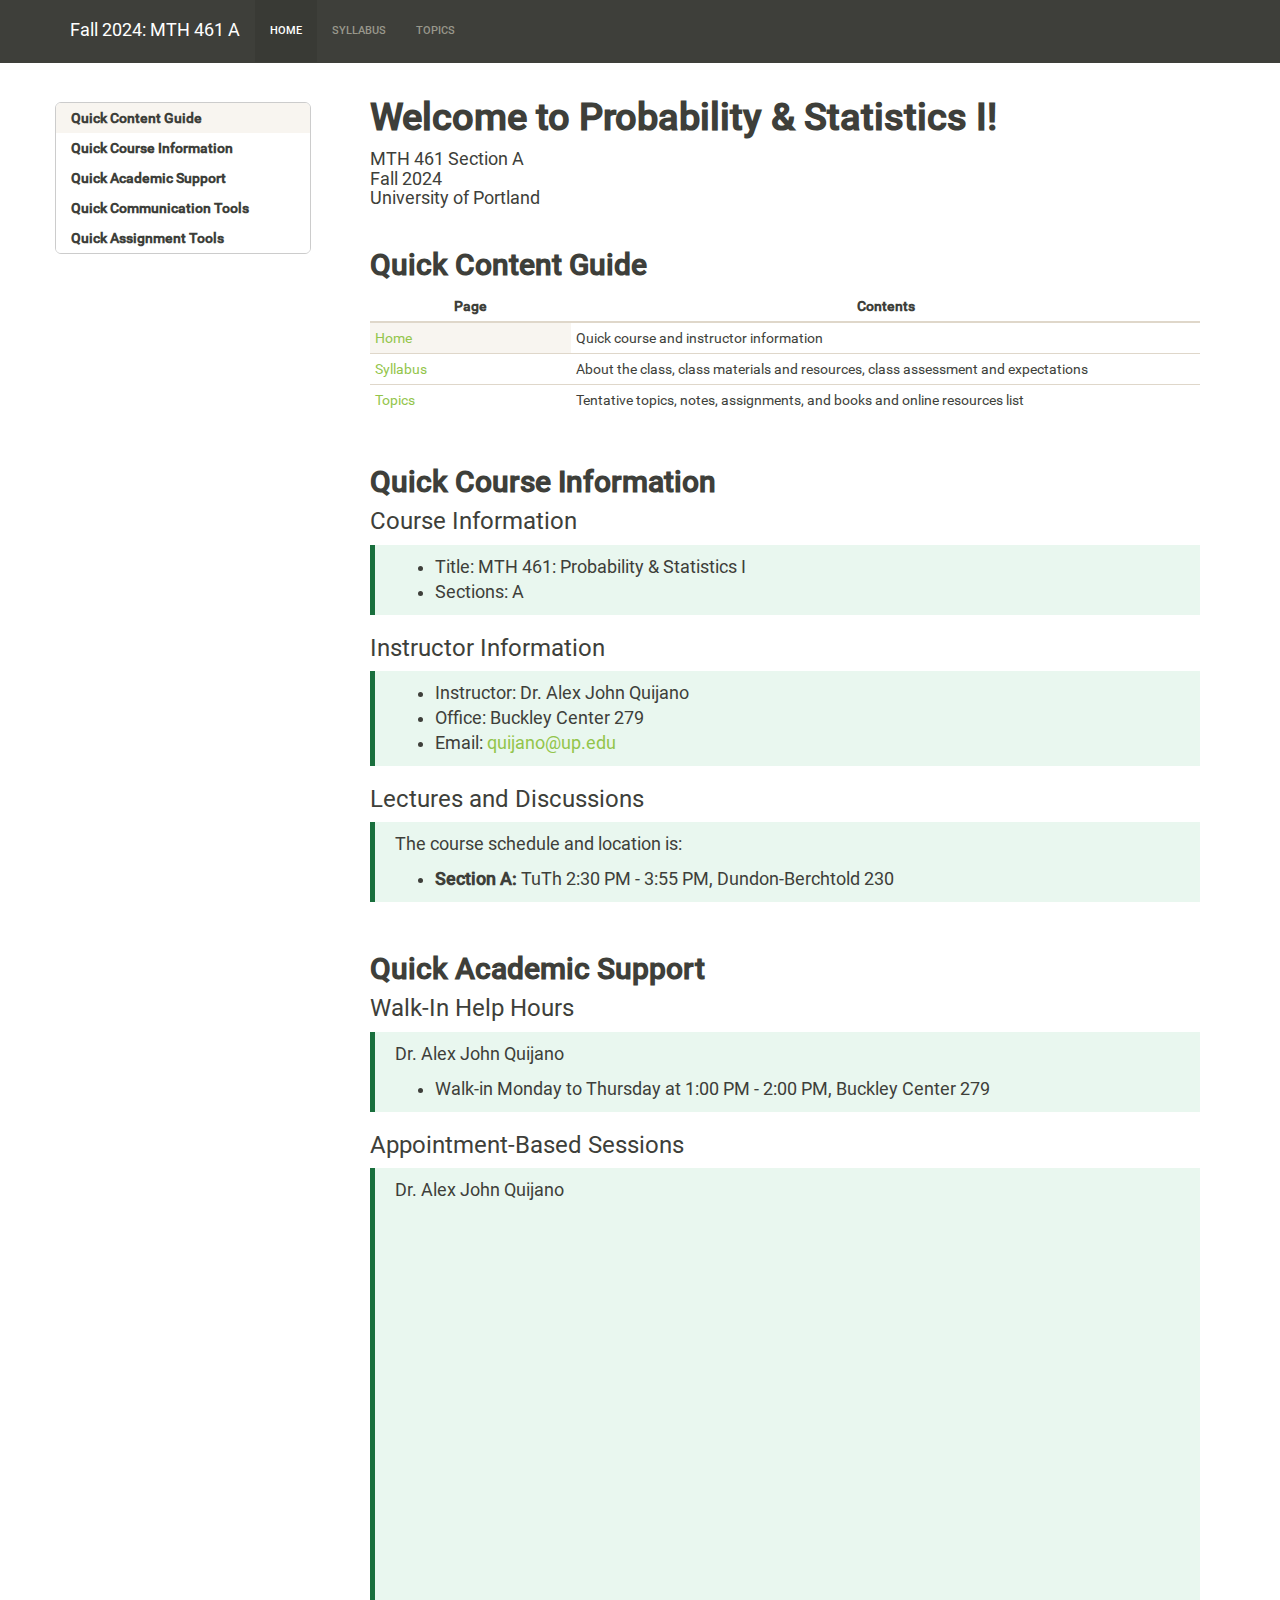
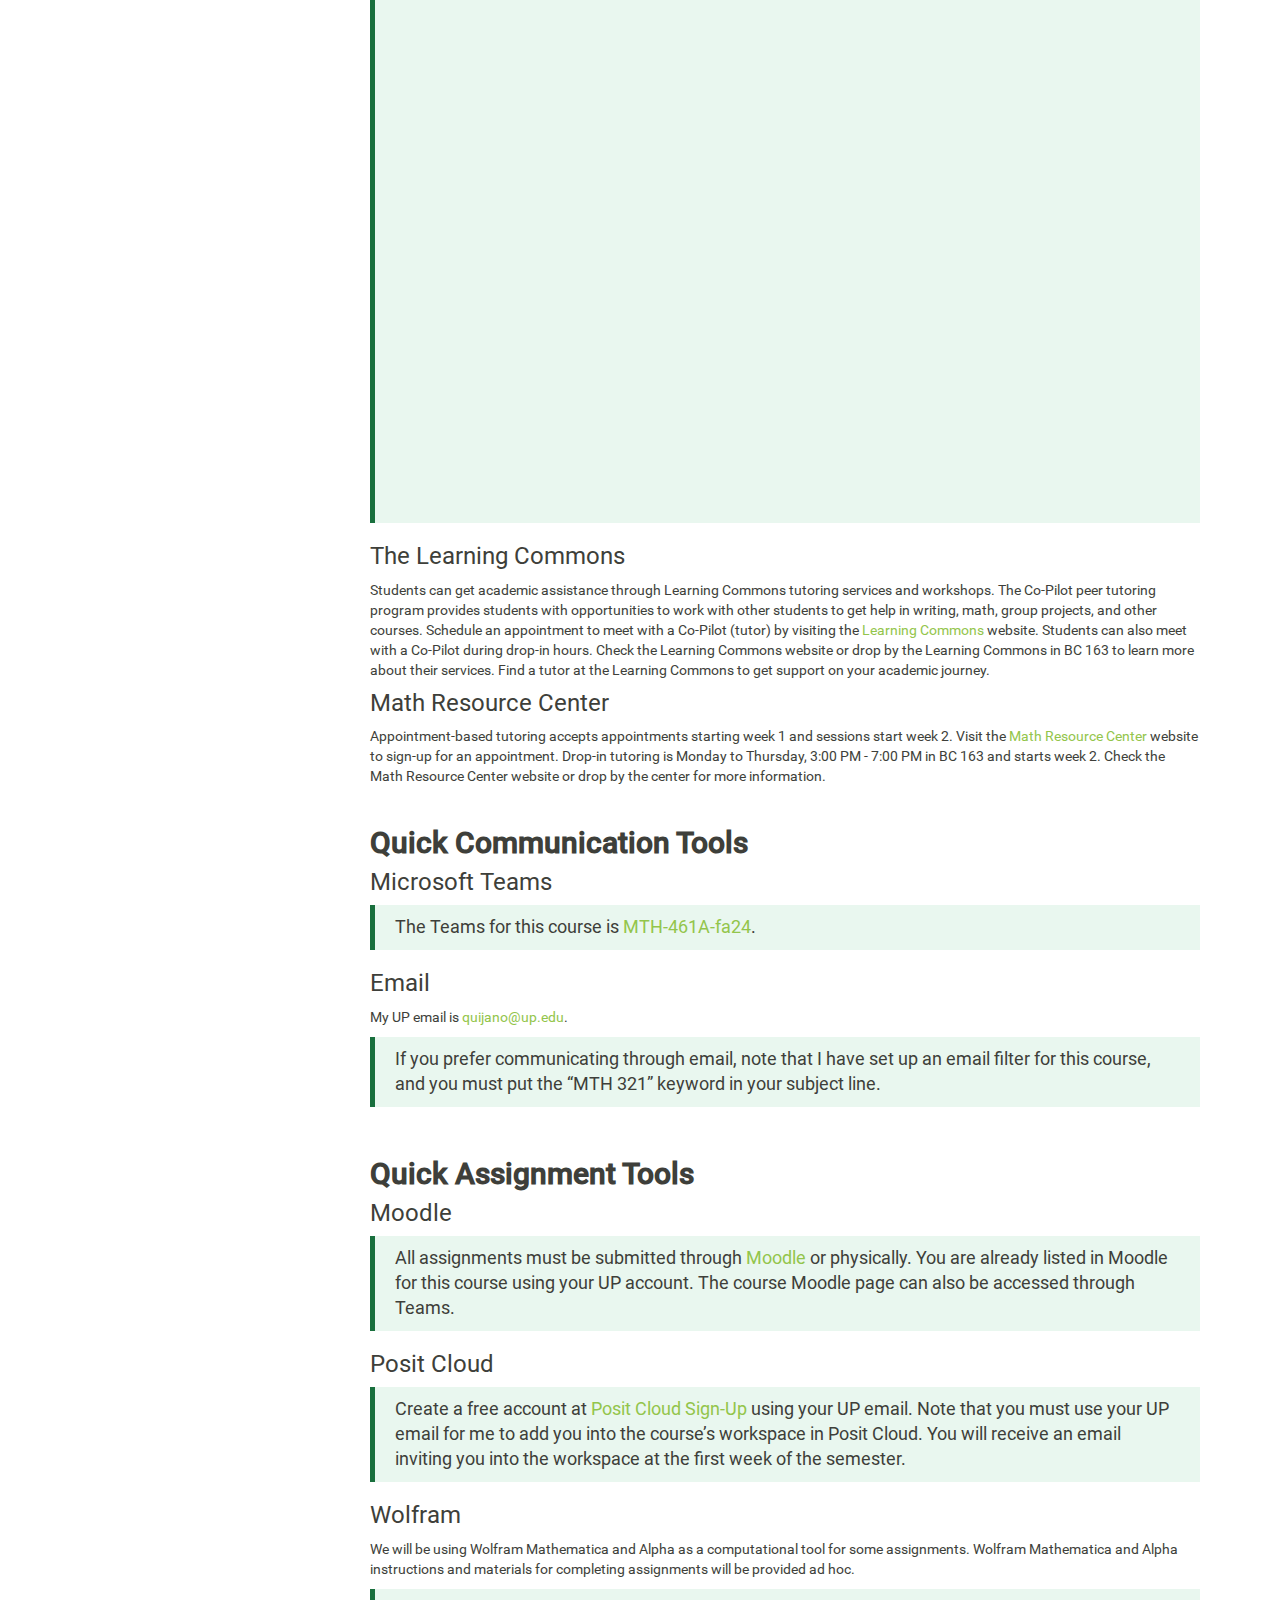
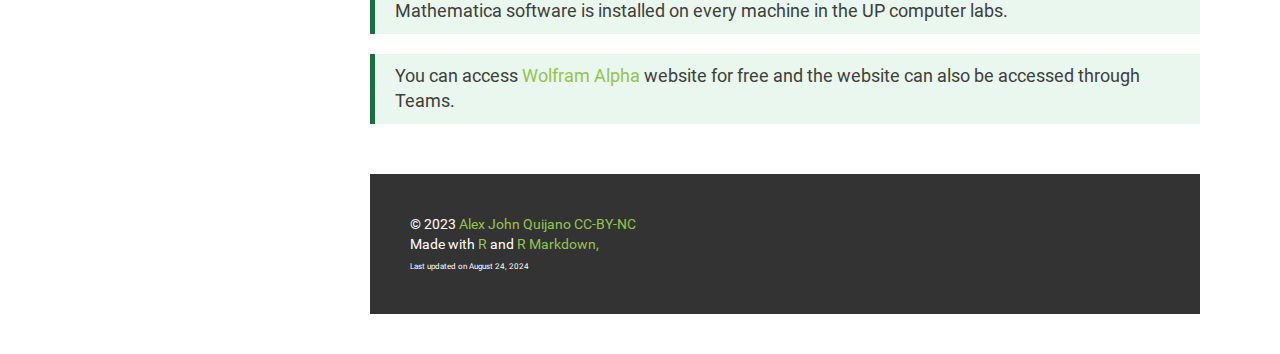
==== docs/index.html @ a712db45 "initial commit" ====
<!DOCTYPE html>

<html>

<head>

<meta charset="utf-8" />
<meta name="generator" content="pandoc" />
<meta http-equiv="X-UA-Compatible" content="IE=EDGE" />




<title>index.knit</title>

<script src="site_libs/header-attrs-2.28/header-attrs.js"></script>
<script src="site_libs/jquery-3.6.0/jquery-3.6.0.min.js"></script>
<meta name="viewport" content="width=device-width, initial-scale=1" />
<link href="site_libs/bootstrap-3.3.5/css/sandstone.min.css" rel="stylesheet" />
<script src="site_libs/bootstrap-3.3.5/js/bootstrap.min.js"></script>
<script src="site_libs/bootstrap-3.3.5/shim/html5shiv.min.js"></script>
<script src="site_libs/bootstrap-3.3.5/shim/respond.min.js"></script>
<style>h1 {font-size: 34px;}
       h1.title {font-size: 38px;}
       h2 {font-size: 30px;}
       h3 {font-size: 24px;}
       h4 {font-size: 18px;}
       h5 {font-size: 16px;}
       h6 {font-size: 12px;}
       code {color: inherit; background-color: rgba(0, 0, 0, 0.04);}
       pre:not([class]) { background-color: white }</style>
<script src="site_libs/jqueryui-1.13.2/jquery-ui.min.js"></script>
<link href="site_libs/tocify-1.9.1/jquery.tocify.css" rel="stylesheet" />
<script src="site_libs/tocify-1.9.1/jquery.tocify.js"></script>
<script src="site_libs/navigation-1.1/tabsets.js"></script>
<link href="site_libs/highlightjs-9.12.0/default.css" rel="stylesheet" />
<script src="site_libs/highlightjs-9.12.0/highlight.js"></script>

<style type="text/css">
  code{white-space: pre-wrap;}
  span.smallcaps{font-variant: small-caps;}
  span.underline{text-decoration: underline;}
  div.column{display: inline-block; vertical-align: top; width: 50%;}
  div.hanging-indent{margin-left: 1.5em; text-indent: -1.5em;}
  ul.task-list{list-style: none;}
    </style>

<style type="text/css">code{white-space: pre;}</style>
<script type="text/javascript">
if (window.hljs) {
  hljs.configure({languages: []});
  hljs.initHighlightingOnLoad();
  if (document.readyState && document.readyState === "complete") {
    window.setTimeout(function() { hljs.initHighlighting(); }, 0);
  }
}
</script>






<link rel="stylesheet" href="css/custom.css" type="text/css" />



<style type = "text/css">
.main-container {
  max-width: 940px;
  margin-left: auto;
  margin-right: auto;
}
img {
  max-width:100%;
}
.tabbed-pane {
  padding-top: 12px;
}
.html-widget {
  margin-bottom: 20px;
}
button.code-folding-btn:focus {
  outline: none;
}
summary {
  display: list-item;
}
details > summary > p:only-child {
  display: inline;
}
pre code {
  padding: 0;
}
</style>


<style type="text/css">
.dropdown-submenu {
  position: relative;
}
.dropdown-submenu>.dropdown-menu {
  top: 0;
  left: 100%;
  margin-top: -6px;
  margin-left: -1px;
  border-radius: 0 6px 6px 6px;
}
.dropdown-submenu:hover>.dropdown-menu {
  display: block;
}
.dropdown-submenu>a:after {
  display: block;
  content: " ";
  float: right;
  width: 0;
  height: 0;
  border-color: transparent;
  border-style: solid;
  border-width: 5px 0 5px 5px;
  border-left-color: #cccccc;
  margin-top: 5px;
  margin-right: -10px;
}
.dropdown-submenu:hover>a:after {
  border-left-color: #adb5bd;
}
.dropdown-submenu.pull-left {
  float: none;
}
.dropdown-submenu.pull-left>.dropdown-menu {
  left: -100%;
  margin-left: 10px;
  border-radius: 6px 0 6px 6px;
}
</style>

<script type="text/javascript">
// manage active state of menu based on current page
$(document).ready(function () {
  // active menu anchor
  href = window.location.pathname
  href = href.substr(href.lastIndexOf('/') + 1)
  if (href === "")
    href = "index.html";
  var menuAnchor = $('a[href="' + href + '"]');

  // mark the anchor link active (and if it's in a dropdown, also mark that active)
  var dropdown = menuAnchor.closest('li.dropdown');
  if (window.bootstrap) { // Bootstrap 4+
    menuAnchor.addClass('active');
    dropdown.find('> .dropdown-toggle').addClass('active');
  } else { // Bootstrap 3
    menuAnchor.parent().addClass('active');
    dropdown.addClass('active');
  }

  // Navbar adjustments
  var navHeight = $(".navbar").first().height() + 15;
  var style = document.createElement('style');
  var pt = "padding-top: " + navHeight + "px; ";
  var mt = "margin-top: -" + navHeight + "px; ";
  var css = "";
  // offset scroll position for anchor links (for fixed navbar)
  for (var i = 1; i <= 6; i++) {
    css += ".section h" + i + "{ " + pt + mt + "}\n";
  }
  style.innerHTML = "body {" + pt + "padding-bottom: 40px; }\n" + css;
  document.head.appendChild(style);
});
</script>

<!-- tabsets -->

<style type="text/css">
.tabset-dropdown > .nav-tabs {
  display: inline-table;
  max-height: 500px;
  min-height: 44px;
  overflow-y: auto;
  border: 1px solid #ddd;
  border-radius: 4px;
}

.tabset-dropdown > .nav-tabs > li.active:before, .tabset-dropdown > .nav-tabs.nav-tabs-open:before {
  content: "\e259";
  font-family: 'Glyphicons Halflings';
  display: inline-block;
  padding: 10px;
  border-right: 1px solid #ddd;
}

.tabset-dropdown > .nav-tabs.nav-tabs-open > li.active:before {
  content: "\e258";
  font-family: 'Glyphicons Halflings';
  border: none;
}

.tabset-dropdown > .nav-tabs > li.active {
  display: block;
}

.tabset-dropdown > .nav-tabs > li > a,
.tabset-dropdown > .nav-tabs > li > a:focus,
.tabset-dropdown > .nav-tabs > li > a:hover {
  border: none;
  display: inline-block;
  border-radius: 4px;
  background-color: transparent;
}

.tabset-dropdown > .nav-tabs.nav-tabs-open > li {
  display: block;
  float: none;
}

.tabset-dropdown > .nav-tabs > li {
  display: none;
}
</style>

<!-- code folding -->



<style type="text/css">

#TOC {
  margin: 25px 0px 20px 0px;
}
@media (max-width: 768px) {
#TOC {
  position: relative;
  width: 100%;
}
}

@media print {
.toc-content {
  /* see https://github.com/w3c/csswg-drafts/issues/4434 */
  float: right;
}
}

.toc-content {
  padding-left: 30px;
  padding-right: 40px;
}

div.main-container {
  max-width: 1200px;
}

div.tocify {
  width: 20%;
  max-width: 260px;
  max-height: 85%;
}

@media (min-width: 768px) and (max-width: 991px) {
  div.tocify {
    width: 25%;
  }
}

@media (max-width: 767px) {
  div.tocify {
    width: 100%;
    max-width: none;
  }
}

.tocify ul, .tocify li {
  line-height: 20px;
}

.tocify-subheader .tocify-item {
  font-size: 0.90em;
}

.tocify .list-group-item {
  border-radius: 0px;
}


</style>



</head>

<body>


<div class="container-fluid main-container">


<!-- setup 3col/9col grid for toc_float and main content  -->
<div class="row">
<div class="col-xs-12 col-sm-4 col-md-3">
<div id="TOC" class="tocify">
</div>
</div>

<div class="toc-content col-xs-12 col-sm-8 col-md-9">




<div class="navbar navbar-default  navbar-fixed-top" role="navigation">
  <div class="container">
    <div class="navbar-header">
      <button type="button" class="navbar-toggle collapsed" data-toggle="collapse" data-bs-toggle="collapse" data-target="#navbar" data-bs-target="#navbar">
        <span class="icon-bar"></span>
        <span class="icon-bar"></span>
        <span class="icon-bar"></span>
      </button>
      <a class="navbar-brand" href="index.html">Fall 2024: MTH 461 A</a>
    </div>
    <div id="navbar" class="navbar-collapse collapse">
      <ul class="nav navbar-nav">
        <li>
  <a href="index.html">Home</a>
</li>
<li>
  <a href="syllabus.html">Syllabus</a>
</li>
<li>
  <a href="topics.html">Topics</a>
</li>
      </ul>
      <ul class="nav navbar-nav navbar-right">
        
      </ul>
    </div><!--/.nav-collapse -->
  </div><!--/.container -->
</div><!--/.navbar -->

<div id="header">



<h1 class="title toc-ignore"><div class="line-block"><strong>Welcome to
Probability &amp; Statistics I!</strong></div></h1>
<h4 class="author"><div class="line-block">MTH 461 Section A<br />
Fall 2024<br />
University of Portland</div></h4>

</div>


<p><br></p>
<div id="quick-content-guide" class="section level2">
<h2><strong>Quick Content Guide</strong></h2>
<table>
<colgroup>
<col width="24%" />
<col width="75%" />
</colgroup>
<thead>
<tr class="header">
<th>Page</th>
<th>Contents</th>
</tr>
</thead>
<tbody>
<tr class="odd">
<td><a href="index.html">Home</a></td>
<td>Quick course and instructor information</td>
</tr>
<tr class="even">
<td><a href="syllabus.html">Syllabus</a></td>
<td>About the class, class materials and resources, class assessment and
expectations</td>
</tr>
<tr class="odd">
<td><a href="topics.html">Topics</a></td>
<td>Tentative topics, notes, assignments, and books and online resources
list</td>
</tr>
</tbody>
</table>
<p><br></p>
</div>
<div id="quick-course-information" class="section level2">
<h2><strong>Quick Course Information</strong></h2>
<div id="course-information" class="section level3">
<h3>Course Information</h3>
<blockquote>
<ul>
<li>Title: MTH 461: Probability &amp; Statistics I</li>
<li>Sections: A</li>
</ul>
</blockquote>
</div>
<div id="instructor-information" class="section level3">
<h3>Instructor Information</h3>
<blockquote>
<ul>
<li>Instructor: Dr. Alex John Quijano</li>
<li>Office: Buckley Center 279</li>
<li>Email: <a href="mailto:quijano@up.edu"
class="email">quijano@up.edu</a></li>
</ul>
</blockquote>
</div>
<div id="lectures-and-discussions" class="section level3">
<h3>Lectures and Discussions</h3>
<blockquote>
<p>The course schedule and location is:</p>
<ul>
<li><strong>Section A:</strong> TuTh 2:30 PM - 3:55 PM, Dundon-Berchtold
230</li>
</ul>
</blockquote>
<p><br></p>
</div>
</div>
<div id="quick-academic-support" class="section level2">
<h2><strong>Quick Academic Support</strong></h2>
<div id="walk-in-help-hours" class="section level3">
<h3>Walk-In Help Hours</h3>
<blockquote>
<p>Dr. Alex John Quijano</p>
<ul>
<li>Walk-in Monday to Thursday at 1:00 PM - 2:00 PM, Buckley Center
279</li>
</ul>
</blockquote>
</div>
<div id="appointment-based-sessions" class="section level3">
<h3>Appointment-Based Sessions</h3>
<blockquote>
<p>Dr. Alex John Quijano</p>
<!-- Calendly inline widget begin -->
<div class="calendly-inline-widget"
data-url="https://calendly.com/alexjohnquijano?hide_landing_page_details=1&amp;hide_gdpr_banner=1"
style="min-width:auto;height:900px;">

</div>
<script type="text/javascript" src="https://assets.calendly.com/assets/external/widget.js" async></script>
<!-- Calendly inline widget end -->
</blockquote>
</div>
<div id="the-learning-commons" class="section level3">
<h3>The Learning Commons</h3>
<p>Students can get academic assistance through Learning Commons
tutoring services and workshops. The Co-Pilot peer tutoring program
provides students with opportunities to work with other students to get
help in writing, math, group projects, and other courses. Schedule an
appointment to meet with a Co-Pilot (tutor) by visiting the <a
href="www.up.edu/learningcommons" target="_blank">Learning Commons</a>
website. Students can also meet with a Co-Pilot during drop-in hours.
Check the Learning Commons website or drop by the Learning Commons in BC
163 to learn more about their services. Find a tutor at the Learning
Commons to get support on your academic journey.</p>
</div>
<div id="math-resource-center" class="section level3">
<h3>Math Resource Center</h3>
<p>Appointment-based tutoring accepts appointments starting week 1 and
sessions start week 2. Visit the <a
href="https://www.up.edu/learningcommons/math-resource-center/index.html"
target="_blank">Math Resource Center</a> website to sign-up for an
appointment. Drop-in tutoring is Monday to Thursday, 3:00 PM - 7:00 PM
in BC 163 and starts week 2. Check the Math Resource Center website or
drop by the center for more information.</p>
<p><br></p>
</div>
</div>
<div id="quick-communication-tools" class="section level2">
<h2><strong>Quick Communication Tools</strong></h2>
<div id="microsoft-teams" class="section level3">
<h3>Microsoft Teams</h3>
<blockquote>
<p>The Teams for this course is <a
href="https://teams.microsoft.com/l/team/19%3A_WC2dXNKSzgYcS40VzcrkoVn731q04C3jASb_3Fv9WY1%40thread.tacv2/conversations?groupId=61b78a42-5862-4b30-b469-e14a23d7dd57&amp;tenantId=ea8f3949-231c-40b6-a33f-56873af96f87"
target="_blank">MTH-461A-fa24</a>.</p>
</blockquote>
</div>
<div id="email" class="section level3">
<h3>Email</h3>
<p>My UP email is <a href="mailto:quijano@up.edu"
class="email">quijano@up.edu</a>.</p>
<blockquote>
<p>If you prefer communicating through email, note that I have set up an
email filter for this course, and you must put the “MTH 321” keyword in
your subject line.</p>
</blockquote>
<p><br></p>
</div>
</div>
<div id="quick-assignment-tools" class="section level2">
<h2><strong>Quick Assignment Tools</strong></h2>
<div id="moodle" class="section level3">
<h3>Moodle</h3>
<blockquote>
<p>All assignments must be submitted through <a
href="https://learning.up.edu" target="_blank">Moodle</a> or physically.
You are already listed in Moodle for this course using your UP account.
The course Moodle page can also be accessed through Teams.</p>
</blockquote>
</div>
<div id="posit-cloud" class="section level3">
<h3>Posit Cloud</h3>
<blockquote>
<p>Create a free account at <a
href="https://login.posit.cloud/register?redirect=%2F"
target="_blank">Posit Cloud Sign-Up</a> using your UP email. Note that
you must use your UP email for me to add you into the course’s workspace
in Posit Cloud. You will receive an email inviting you into the
workspace at the first week of the semester.</p>
</blockquote>
</div>
<div id="wolfram" class="section level3">
<h3>Wolfram</h3>
<p>We will be using Wolfram Mathematica and Alpha as a computational
tool for some assignments. Wolfram Mathematica and Alpha instructions
and materials for completing assignments will be provided ad hoc.</p>
<blockquote>
<p>Mathematica software is installed on every machine in the UP computer
labs.</p>
</blockquote>
<blockquote>
<p>You can access <a href="https://www.wolframalpha.com/"
target="_blank">Wolfram Alpha</a> website for free and the website can
also be accessed through Teams.</p>
</blockquote>
<p><br></p>
</div>
</div>

<footer>© 2023 <a href="https://www.alexjohnquijano.com">Alex John Quijano</a> <a href="https://creativecommons.org/licenses/by-sa/4.0/">CC-BY-NC</a>
<br/> Made with <a href="https://cran.r-project.org/">R</a> and <a href="https://rmarkdown.rstudio.com/">R Markdown,</a> 
<br/><span style="font-size:0.8rem;">Last updated on August 24, 2024</span>

</footer><div class="tocify-extend-page" data-unique="tocify-extend-page" style="height: 0;"></div><!-- Add function to open links to external links in new tab, from: --><!-- https://yihui.name/en/2018/09/target-blank/ -->

<script src="js/external-link.js"></script>


</div>
</div>

</div>

<script>

// add bootstrap table styles to pandoc tables
function bootstrapStylePandocTables() {
  $('tr.odd').parent('tbody').parent('table').addClass('table table-condensed');
}
$(document).ready(function () {
  bootstrapStylePandocTables();
});


</script>

<!-- tabsets -->

<script>
$(document).ready(function () {
  window.buildTabsets("TOC");
});

$(document).ready(function () {
  $('.tabset-dropdown > .nav-tabs > li').click(function () {
    $(this).parent().toggleClass('nav-tabs-open');
  });
});
</script>

<!-- code folding -->

<script>
$(document).ready(function ()  {

    // temporarily add toc-ignore selector to headers for the consistency with Pandoc
    $('.unlisted.unnumbered').addClass('toc-ignore')

    // move toc-ignore selectors from section div to header
    $('div.section.toc-ignore')
        .removeClass('toc-ignore')
        .children('h1,h2,h3,h4,h5').addClass('toc-ignore');

    // establish options
    var options = {
      selectors: "h1,h2,h3",
      theme: "bootstrap3",
      context: '.toc-content',
      hashGenerator: function (text) {
        return text.replace(/[.\\/?&!#<>]/g, '').replace(/\s/g, '_');
      },
      ignoreSelector: ".toc-ignore",
      scrollTo: 0
    };
    options.showAndHide = true;
    options.smoothScroll = true;

    // tocify
    var toc = $("#TOC").tocify(options).data("toc-tocify");
});
</script>

<!-- dynamically load mathjax for compatibility with self-contained -->
<script>
  (function () {
    var script = document.createElement("script");
    script.type = "text/javascript";
    script.src  = "https://mathjax.rstudio.com/latest/MathJax.js?config=TeX-AMS-MML_HTMLorMML";
    document.getElementsByTagName("head")[0].appendChild(script);
  })();
</script>

</body>
</html>
---- docs/site_libs/bootstrap-3.3.5/css/sandstone.min.css ----
@font-face {
  font-family: 'Roboto';
  font-style: normal;
  font-weight: 400;
  src: url(fonts/Roboto.ttf) format('truetype');
}
@font-face {
  font-family: 'Roboto';
  font-style: normal;
  font-weight: 500;
  src: url(fonts/RobotoMedium.ttf) format('truetype');
}

/*!
 * bootswatch v3.3.6
 * Homepage: http://bootswatch.com
 * Copyright 2012-2015 Thomas Park
 * Licensed under MIT
 * Based on Bootstrap
*//*!
 * Bootstrap v3.3.6 (http://getbootstrap.com)
 * Copyright 2011-2015 Twitter, Inc.
 * Licensed under MIT (https://github.com/twbs/bootstrap/blob/master/LICENSE)
 *//*! normalize.css v3.0.3 | MIT License | github.com/necolas/normalize.css */html{font-family:sans-serif;-ms-text-size-adjust:100%;-webkit-text-size-adjust:100%}body{margin:0}article,aside,details,figcaption,figure,footer,header,hgroup,main,menu,nav,section,summary{display:block}audio,canvas,progress,video{display:inline-block;vertical-align:baseline}audio:not([controls]){display:none;height:0}[hidden],template{display:none}a{background-color:transparent}a:active,a:hover{outline:0}abbr[title]{border-bottom:1px dotted}b,strong{font-weight:bold}dfn{font-style:italic}h1{font-size:2em;margin:0.67em 0}mark{background:#ff0;color:#000}small{font-size:80%}sub,sup{font-size:75%;line-height:0;position:relative;vertical-align:baseline}sup{top:-0.5em}sub{bottom:-0.25em}img{border:0}svg:not(:root){overflow:hidden}figure{margin:1em 40px}hr{-webkit-box-sizing:content-box;-moz-box-sizing:content-box;box-sizing:content-box;height:0}pre{overflow:auto}code,kbd,pre,samp{font-family:monospace, monospace;font-size:1em}button,input,optgroup,select,textarea{color:inherit;font:inherit;margin:0}button{overflow:visible}button,select{text-transform:none}button,html input[type="button"],input[type="reset"],input[type="submit"]{-webkit-appearance:button;cursor:pointer}button[disabled],html input[disabled]{cursor:default}button::-moz-focus-inner,input::-moz-focus-inner{border:0;padding:0}input{line-height:normal}input[type="checkbox"],input[type="radio"]{-webkit-box-sizing:border-box;-moz-box-sizing:border-box;box-sizing:border-box;padding:0}input[type="number"]::-webkit-inner-spin-button,input[type="number"]::-webkit-outer-spin-button{height:auto}input[type="search"]{-webkit-appearance:textfield;-webkit-box-sizing:content-box;-moz-box-sizing:content-box;box-sizing:content-box}input[type="search"]::-webkit-search-cancel-button,input[type="search"]::-webkit-search-decoration{-webkit-appearance:none}fieldset{border:1px solid #c0c0c0;margin:0 2px;padding:0.35em 0.625em 0.75em}legend{border:0;padding:0}textarea{overflow:auto}optgroup{font-weight:bold}table{border-collapse:collapse;border-spacing:0}td,th{padding:0}/*! Source: https://github.com/h5bp/html5-boilerplate/blob/master/src/css/main.css */@media print{*,*:before,*:after{background:transparent !important;color:#000 !important;-webkit-box-shadow:none !important;box-shadow:none !important;text-shadow:none !important}a,a:visited{text-decoration:underline}a[href]:after{content:" (" attr(href) ")"}abbr[title]:after{content:" (" attr(title) ")"}a[href^="#"]:after,a[href^="javascript:"]:after{content:""}pre,blockquote{border:1px solid #999;page-break-inside:avoid}thead{display:table-header-group}tr,img{page-break-inside:avoid}img{max-width:100% !important}p,h2,h3{orphans:3;widows:3}h2,h3{page-break-after:avoid}.navbar{display:none}.btn>.caret,.dropup>.btn>.caret{border-top-color:#000 !important}.label{border:1px solid #000}.table{border-collapse:collapse !important}.table td,.table th{background-color:#fff !important}.table-bordered th,.table-bordered td{border:1px solid #ddd !important}}@font-face{font-family:'Glyphicons Halflings';src:url('../fonts/glyphicons-halflings-regular.eot');src:url('../fonts/glyphicons-halflings-regular.eot?#iefix') format('embedded-opentype'),url('../fonts/glyphicons-halflings-regular.woff') format('woff'),url('../fonts/glyphicons-halflings-regular.ttf') format('truetype'),url('../fonts/glyphicons-halflings-regular.svg#glyphicons_halflingsregular') format('svg')}.glyphicon{position:relative;top:1px;display:inline-block;font-family:'Glyphicons Halflings';font-style:normal;font-weight:normal;line-height:1;-webkit-font-smoothing:antialiased;-moz-osx-font-smoothing:grayscale}.glyphicon-asterisk:before{content:"\002a"}.glyphicon-plus:before{content:"\002b"}.glyphicon-euro:before,.glyphicon-eur:before{content:"\20ac"}.glyphicon-minus:before{content:"\2212"}.glyphicon-cloud:before{content:"\2601"}.glyphicon-envelope:before{content:"\2709"}.glyphicon-pencil:before{content:"\270f"}.glyphicon-glass:before{content:"\e001"}.glyphicon-music:before{content:"\e002"}.glyphicon-search:before{content:"\e003"}.glyphicon-heart:before{content:"\e005"}.glyphicon-star:before{content:"\e006"}.glyphicon-star-empty:before{content:"\e007"}.glyphicon-user:before{content:"\e008"}.glyphicon-film:before{content:"\e009"}.glyphicon-th-large:before{content:"\e010"}.glyphicon-th:before{content:"\e011"}.glyphicon-th-list:before{content:"\e012"}.glyphicon-ok:before{content:"\e013"}.glyphicon-remove:before{content:"\e014"}.glyphicon-zoom-in:before{content:"\e015"}.glyphicon-zoom-out:before{content:"\e016"}.glyphicon-off:before{content:"\e017"}.glyphicon-signal:before{content:"\e018"}.glyphicon-cog:before{content:"\e019"}.glyphicon-trash:before{content:"\e020"}.glyphicon-home:before{content:"\e021"}.glyphicon-file:before{content:"\e022"}.glyphicon-time:before{content:"\e023"}.glyphicon-road:before{content:"\e024"}.glyphicon-download-alt:before{content:"\e025"}.glyphicon-download:before{content:"\e026"}.glyphicon-upload:before{content:"\e027"}.glyphicon-inbox:before{content:"\e028"}.glyphicon-play-circle:before{content:"\e029"}.glyphicon-repeat:before{content:"\e030"}.glyphicon-refresh:before{content:"\e031"}.glyphicon-list-alt:before{content:"\e032"}.glyphicon-lock:before{content:"\e033"}.glyphicon-flag:before{content:"\e034"}.glyphicon-headphones:before{content:"\e035"}.glyphicon-volume-off:before{content:"\e036"}.glyphicon-volume-down:before{content:"\e037"}.glyphicon-volume-up:before{content:"\e038"}.glyphicon-qrcode:before{content:"\e039"}.glyphicon-barcode:before{content:"\e040"}.glyphicon-tag:before{content:"\e041"}.glyphicon-tags:before{content:"\e042"}.glyphicon-book:before{content:"\e043"}.glyphicon-bookmark:before{content:"\e044"}.glyphicon-print:before{content:"\e045"}.glyphicon-camera:before{content:"\e046"}.glyphicon-font:before{content:"\e047"}.glyphicon-bold:before{content:"\e048"}.glyphicon-italic:before{content:"\e049"}.glyphicon-text-height:before{content:"\e050"}.glyphicon-text-width:before{content:"\e051"}.glyphicon-align-left:before{content:"\e052"}.glyphicon-align-center:before{content:"\e053"}.glyphicon-align-right:before{content:"\e054"}.glyphicon-align-justify:before{content:"\e055"}.glyphicon-list:before{content:"\e056"}.glyphicon-indent-left:before{content:"\e057"}.glyphicon-indent-right:before{content:"\e058"}.glyphicon-facetime-video:before{content:"\e059"}.glyphicon-picture:before{content:"\e060"}.glyphicon-map-marker:before{content:"\e062"}.glyphicon-adjust:before{content:"\e063"}.glyphicon-tint:before{content:"\e064"}.glyphicon-edit:before{content:"\e065"}.glyphicon-share:before{content:"\e066"}.glyphicon-check:before{content:"\e067"}.glyphicon-move:before{content:"\e068"}.glyphicon-step-backward:before{content:"\e069"}.glyphicon-fast-backward:before{content:"\e070"}.glyphicon-backward:before{content:"\e071"}.glyphicon-play:before{content:"\e072"}.glyphicon-pause:before{content:"\e073"}.glyphicon-stop:before{content:"\e074"}.glyphicon-forward:before{content:"\e075"}.glyphicon-fast-forward:before{content:"\e076"}.glyphicon-step-forward:before{content:"\e077"}.glyphicon-eject:before{content:"\e078"}.glyphicon-chevron-left:before{content:"\e079"}.glyphicon-chevron-right:before{content:"\e080"}.glyphicon-plus-sign:before{content:"\e081"}.glyphicon-minus-sign:before{content:"\e082"}.glyphicon-remove-sign:before{content:"\e083"}.glyphicon-ok-sign:before{content:"\e084"}.glyphicon-question-sign:before{content:"\e085"}.glyphicon-info-sign:before{content:"\e086"}.glyphicon-screenshot:before{content:"\e087"}.glyphicon-remove-circle:before{content:"\e088"}.glyphicon-ok-circle:before{content:"\e089"}.glyphicon-ban-circle:before{content:"\e090"}.glyphicon-arrow-left:before{content:"\e091"}.glyphicon-arrow-right:before{content:"\e092"}.glyphicon-arrow-up:before{content:"\e093"}.glyphicon-arrow-down:before{content:"\e094"}.glyphicon-share-alt:before{content:"\e095"}.glyphicon-resize-full:before{content:"\e096"}.glyphicon-resize-small:before{content:"\e097"}.glyphicon-exclamation-sign:before{content:"\e101"}.glyphicon-gift:before{content:"\e102"}.glyphicon-leaf:before{content:"\e103"}.glyphicon-fire:before{content:"\e104"}.glyphicon-eye-open:before{content:"\e105"}.glyphicon-eye-close:before{content:"\e106"}.glyphicon-warning-sign:before{content:"\e107"}.glyphicon-plane:before{content:"\e108"}.glyphicon-calendar:before{content:"\e109"}.glyphicon-random:before{content:"\e110"}.glyphicon-comment:before{content:"\e111"}.glyphicon-magnet:before{content:"\e112"}.glyphicon-chevron-up:before{content:"\e113"}.glyphicon-chevron-down:before{content:"\e114"}.glyphicon-retweet:before{content:"\e115"}.glyphicon-shopping-cart:before{content:"\e116"}.glyphicon-folder-close:before{content:"\e117"}.glyphicon-folder-open:before{content:"\e118"}.glyphicon-resize-vertical:before{content:"\e119"}.glyphicon-resize-horizontal:before{content:"\e120"}.glyphicon-hdd:before{content:"\e121"}.glyphicon-bullhorn:before{content:"\e122"}.glyphicon-bell:before{content:"\e123"}.glyphicon-certificate:before{content:"\e124"}.glyphicon-thumbs-up:before{content:"\e125"}.glyphicon-thumbs-down:before{content:"\e126"}.glyphicon-hand-right:before{content:"\e127"}.glyphicon-hand-left:before{content:"\e128"}.glyphicon-hand-up:before{content:"\e129"}.glyphicon-hand-down:before{content:"\e130"}.glyphicon-circle-arrow-right:before{content:"\e131"}.glyphicon-circle-arrow-left:before{content:"\e132"}.glyphicon-circle-arrow-up:before{content:"\e133"}.glyphicon-circle-arrow-down:before{content:"\e134"}.glyphicon-globe:before{content:"\e135"}.glyphicon-wrench:before{content:"\e136"}.glyphicon-tasks:before{content:"\e137"}.glyphicon-filter:before{content:"\e138"}.glyphicon-briefcase:before{content:"\e139"}.glyphicon-fullscreen:before{content:"\e140"}.glyphicon-dashboard:before{content:"\e141"}.glyphicon-paperclip:before{content:"\e142"}.glyphicon-heart-empty:before{content:"\e143"}.glyphicon-link:before{content:"\e144"}.glyphicon-phone:before{content:"\e145"}.glyphicon-pushpin:before{content:"\e146"}.glyphicon-usd:before{content:"\e148"}.glyphicon-gbp:before{content:"\e149"}.glyphicon-sort:before{content:"\e150"}.glyphicon-sort-by-alphabet:before{content:"\e151"}.glyphicon-sort-by-alphabet-alt:before{content:"\e152"}.glyphicon-sort-by-order:before{content:"\e153"}.glyphicon-sort-by-order-alt:before{content:"\e154"}.glyphicon-sort-by-attributes:before{content:"\e155"}.glyphicon-sort-by-attributes-alt:before{content:"\e156"}.glyphicon-unchecked:before{content:"\e157"}.glyphicon-expand:before{content:"\e158"}.glyphicon-collapse-down:before{content:"\e159"}.glyphicon-collapse-up:before{content:"\e160"}.glyphicon-log-in:before{content:"\e161"}.glyphicon-flash:before{content:"\e162"}.glyphicon-log-out:before{content:"\e163"}.glyphicon-new-window:before{content:"\e164"}.glyphicon-record:before{content:"\e165"}.glyphicon-save:before{content:"\e166"}.glyphicon-open:before{content:"\e167"}.glyphicon-saved:before{content:"\e168"}.glyphicon-import:before{content:"\e169"}.glyphicon-export:before{content:"\e170"}.glyphicon-send:before{content:"\e171"}.glyphicon-floppy-disk:before{content:"\e172"}.glyphicon-floppy-saved:before{content:"\e173"}.glyphicon-floppy-remove:before{content:"\e174"}.glyphicon-floppy-save:before{content:"\e175"}.glyphicon-floppy-open:before{content:"\e176"}.glyphicon-credit-card:before{content:"\e177"}.glyphicon-transfer:before{content:"\e178"}.glyphicon-cutlery:before{content:"\e179"}.glyphicon-header:before{content:"\e180"}.glyphicon-compressed:before{content:"\e181"}.glyphicon-earphone:before{content:"\e182"}.glyphicon-phone-alt:before{content:"\e183"}.glyphicon-tower:before{content:"\e184"}.glyphicon-stats:before{content:"\e185"}.glyphicon-sd-video:before{content:"\e186"}.glyphicon-hd-video:before{content:"\e187"}.glyphicon-subtitles:before{content:"\e188"}.glyphicon-sound-stereo:before{content:"\e189"}.glyphicon-sound-dolby:before{content:"\e190"}.glyphicon-sound-5-1:before{content:"\e191"}.glyphicon-sound-6-1:before{content:"\e192"}.glyphicon-sound-7-1:before{content:"\e193"}.glyphicon-copyright-mark:before{content:"\e194"}.glyphicon-registration-mark:before{content:"\e195"}.glyphicon-cloud-download:before{content:"\e197"}.glyphicon-cloud-upload:before{content:"\e198"}.glyphicon-tree-conifer:before{content:"\e199"}.glyphicon-tree-deciduous:before{content:"\e200"}.glyphicon-cd:before{content:"\e201"}.glyphicon-save-file:before{content:"\e202"}.glyphicon-open-file:before{content:"\e203"}.glyphicon-level-up:before{content:"\e204"}.glyphicon-copy:before{content:"\e205"}.glyphicon-paste:before{content:"\e206"}.glyphicon-alert:before{content:"\e209"}.glyphicon-equalizer:before{content:"\e210"}.glyphicon-king:before{content:"\e211"}.glyphicon-queen:before{content:"\e212"}.glyphicon-pawn:before{content:"\e213"}.glyphicon-bishop:before{content:"\e214"}.glyphicon-knight:before{content:"\e215"}.glyphicon-baby-formula:before{content:"\e216"}.glyphicon-tent:before{content:"\26fa"}.glyphicon-blackboard:before{content:"\e218"}.glyphicon-bed:before{content:"\e219"}.glyphicon-apple:before{content:"\f8ff"}.glyphicon-erase:before{content:"\e221"}.glyphicon-hourglass:before{content:"\231b"}.glyphicon-lamp:before{content:"\e223"}.glyphicon-duplicate:before{content:"\e224"}.glyphicon-piggy-bank:before{content:"\e225"}.glyphicon-scissors:before{content:"\e226"}.glyphicon-bitcoin:before{content:"\e227"}.glyphicon-btc:before{content:"\e227"}.glyphicon-xbt:before{content:"\e227"}.glyphicon-yen:before{content:"\00a5"}.glyphicon-jpy:before{content:"\00a5"}.glyphicon-ruble:before{content:"\20bd"}.glyphicon-rub:before{content:"\20bd"}.glyphicon-scale:before{content:"\e230"}.glyphicon-ice-lolly:before{content:"\e231"}.glyphicon-ice-lolly-tasted:before{content:"\e232"}.glyphicon-education:before{content:"\e233"}.glyphicon-option-horizontal:before{content:"\e234"}.glyphicon-option-vertical:before{content:"\e235"}.glyphicon-menu-hamburger:before{content:"\e236"}.glyphicon-modal-window:before{content:"\e237"}.glyphicon-oil:before{content:"\e238"}.glyphicon-grain:before{content:"\e239"}.glyphicon-sunglasses:before{content:"\e240"}.glyphicon-text-size:before{content:"\e241"}.glyphicon-text-color:before{content:"\e242"}.glyphicon-text-background:before{content:"\e243"}.glyphicon-object-align-top:before{content:"\e244"}.glyphicon-object-align-bottom:before{content:"\e245"}.glyphicon-object-align-horizontal:before{content:"\e246"}.glyphicon-object-align-left:before{content:"\e247"}.glyphicon-object-align-vertical:before{content:"\e248"}.glyphicon-object-align-right:before{content:"\e249"}.glyphicon-triangle-right:before{content:"\e250"}.glyphicon-triangle-left:before{content:"\e251"}.glyphicon-triangle-bottom:before{content:"\e252"}.glyphicon-triangle-top:before{content:"\e253"}.glyphicon-console:before{content:"\e254"}.glyphicon-superscript:before{content:"\e255"}.glyphicon-subscript:before{content:"\e256"}.glyphicon-menu-left:before{content:"\e257"}.glyphicon-menu-right:before{content:"\e258"}.glyphicon-menu-down:before{content:"\e259"}.glyphicon-menu-up:before{content:"\e260"}*{-webkit-box-sizing:border-box;-moz-box-sizing:border-box;box-sizing:border-box}*:before,*:after{-webkit-box-sizing:border-box;-moz-box-sizing:border-box;box-sizing:border-box}html{font-size:10px;-webkit-tap-highlight-color:rgba(0,0,0,0)}body{font-family:"Roboto","Helvetica Neue",Helvetica,Arial,sans-serif;font-size:14px;line-height:1.42857143;color:#3e3f3a;background-color:#ffffff}input,button,select,textarea{font-family:inherit;font-size:inherit;line-height:inherit}a{color:#93c54b;text-decoration:none}a:hover,a:focus{color:#79a736;text-decoration:underline}a:focus{outline:thin dotted;outline:5px auto -webkit-focus-ring-color;outline-offset:-2px}figure{margin:0}img{vertical-align:middle}.img-responsive,.thumbnail>img,.thumbnail a>img,.carousel-inner>.item>img,.carousel-inner>.item>a>img{display:block;max-width:100%;height:auto}.img-rounded{border-radius:6px}.img-thumbnail{padding:4px;line-height:1.42857143;background-color:#f8f5f0;border:1px solid #dfd7ca;border-radius:4px;-webkit-transition:all .2s ease-in-out;-o-transition:all .2s ease-in-out;transition:all .2s ease-in-out;display:inline-block;max-width:100%;height:auto}.img-circle{border-radius:50%}hr{margin-top:20px;margin-bottom:20px;border:0;border-top:1px solid #f8f5f0}.sr-only{position:absolute;width:1px;height:1px;margin:-1px;padding:0;overflow:hidden;clip:rect(0, 0, 0, 0);border:0}.sr-only-focusable:active,.sr-only-focusable:focus{position:static;width:auto;height:auto;margin:0;overflow:visible;clip:auto}[role="button"]{cursor:pointer}h1,h2,h3,h4,h5,h6,.h1,.h2,.h3,.h4,.h5,.h6{font-family:inherit;font-weight:400;line-height:1.1;color:inherit}h1 small,h2 small,h3 small,h4 small,h5 small,h6 small,.h1 small,.h2 small,.h3 small,.h4 small,.h5 small,.h6 small,h1 .small,h2 .small,h3 .small,h4 .small,h5 .small,h6 .small,.h1 .small,.h2 .small,.h3 .small,.h4 .small,.h5 .small,.h6 .small{font-weight:normal;line-height:1;color:#98978b}h1,.h1,h2,.h2,h3,.h3{margin-top:20px;margin-bottom:10px}h1 small,.h1 small,h2 small,.h2 small,h3 small,.h3 small,h1 .small,.h1 .small,h2 .small,.h2 .small,h3 .small,.h3 .small{font-size:65%}h4,.h4,h5,.h5,h6,.h6{margin-top:10px;margin-bottom:10px}h4 small,.h4 small,h5 small,.h5 small,h6 small,.h6 small,h4 .small,.h4 .small,h5 .small,.h5 .small,h6 .small,.h6 .small{font-size:75%}h1,.h1{font-size:36px}h2,.h2{font-size:30px}h3,.h3{font-size:24px}h4,.h4{font-size:18px}h5,.h5{font-size:14px}h6,.h6{font-size:12px}p{margin:0 0 10px}.lead{margin-bottom:20px;font-size:16px;font-weight:300;line-height:1.4}@media (min-width:768px){.lead{font-size:21px}}small,.small{font-size:85%}mark,.mark{background-color:#fcf8e3;padding:.2em}.text-left{text-align:left}.text-right{text-align:right}.text-center{text-align:center}.text-justify{text-align:justify}.text-nowrap{white-space:nowrap}.text-lowercase{text-transform:lowercase}.text-uppercase{text-transform:uppercase}.text-capitalize{text-transform:capitalize}.text-muted{color:#98978b}.text-primary{color:#325d88}a.text-primary:hover,a.text-primary:focus{color:#244363}.text-success{color:#93c54b}a.text-success:hover,a.text-success:focus{color:#79a736}.text-info{color:#29abe0}a.text-info:hover,a.text-info:focus{color:#1b8dbb}.text-warning{color:#f47c3c}a.text-warning:hover,a.text-warning:focus{color:#ef5c0e}.text-danger{color:#d9534f}a.text-danger:hover,a.text-danger:focus{color:#c9302c}.bg-primary{color:#fff;background-color:#325d88}a.bg-primary:hover,a.bg-primary:focus{background-color:#244363}.bg-success{background-color:#dff0d8}a.bg-success:hover,a.bg-success:focus{background-color:#c1e2b3}.bg-info{background-color:#d9edf7}a.bg-info:hover,a.bg-info:focus{background-color:#afd9ee}.bg-warning{background-color:#fcf8e3}a.bg-warning:hover,a.bg-warning:focus{background-color:#f7ecb5}.bg-danger{background-color:#f2dede}a.bg-danger:hover,a.bg-danger:focus{background-color:#e4b9b9}.page-header{padding-bottom:9px;margin:40px 0 20px;border-bottom:1px solid #f8f5f0}ul,ol{margin-top:0;margin-bottom:10px}ul ul,ol ul,ul ol,ol ol{margin-bottom:0}.list-unstyled{padding-left:0;list-style:none}.list-inline{padding-left:0;list-style:none;margin-left:-5px}.list-inline>li{display:inline-block;padding-left:5px;padding-right:5px}dl{margin-top:0;margin-bottom:20px}dt,dd{line-height:1.42857143}dt{font-weight:bold}dd{margin-left:0}@media (min-width:768px){.dl-horizontal dt{float:left;width:160px;clear:left;text-align:right;overflow:hidden;text-overflow:ellipsis;white-space:nowrap}.dl-horizontal dd{margin-left:180px}}abbr[title],abbr[data-original-title]{cursor:help;border-bottom:1px dotted #98978b}.initialism{font-size:90%;text-transform:uppercase}blockquote{padding:10px 20px;margin:0 0 20px;font-size:17.5px;border-left:5px solid #dfd7ca}blockquote p:last-child,blockquote ul:last-child,blockquote ol:last-child{margin-bottom:0}blockquote footer,blockquote small,blockquote .small{display:block;font-size:80%;line-height:1.42857143;color:#3e3f3a}blockquote footer:before,blockquote small:before,blockquote .small:before{content:'\2014 \00A0'}.blockquote-reverse,blockquote.pull-right{padding-right:15px;padding-left:0;border-right:5px solid #dfd7ca;border-left:0;text-align:right}.blockquote-reverse footer:before,blockquote.pull-right footer:before,.blockquote-reverse small:before,blockquote.pull-right small:before,.blockquote-reverse .small:before,blockquote.pull-right .small:before{content:''}.blockquote-reverse footer:after,blockquote.pull-right footer:after,.blockquote-reverse small:after,blockquote.pull-right small:after,.blockquote-reverse .small:after,blockquote.pull-right .small:after{content:'\00A0 \2014'}address{margin-bottom:20px;font-style:normal;line-height:1.42857143}code,kbd,pre,samp{font-family:monospace}code{padding:2px 4px;font-size:90%;color:#c7254e;background-color:#f9f2f4;border-radius:4px}kbd{padding:2px 4px;font-size:90%;color:#ffffff;background-color:#333333;border-radius:3px;-webkit-box-shadow:inset 0 -1px 0 rgba(0,0,0,0.25);box-shadow:inset 0 -1px 0 rgba(0,0,0,0.25)}kbd kbd{padding:0;font-size:100%;font-weight:bold;-webkit-box-shadow:none;box-shadow:none}pre{display:block;padding:9.5px;margin:0 0 10px;font-size:13px;line-height:1.42857143;word-break:break-all;word-wrap:break-word;color:#8e8c84;background-color:#f5f5f5;border:1px solid #cccccc;border-radius:4px}pre code{padding:0;font-size:inherit;color:inherit;white-space:pre-wrap;background-color:transparent;border-radius:0}.pre-scrollable{max-height:340px;overflow-y:scroll}.container{margin-right:auto;margin-left:auto;padding-left:15px;padding-right:15px}@media (min-width:768px){.container{width:750px}}@media (min-width:992px){.container{width:970px}}@media (min-width:1200px){.container{width:1170px}}.container-fluid{margin-right:auto;margin-left:auto;padding-left:15px;padding-right:15px}.row{margin-left:-15px;margin-right:-15px}.col-xs-1,.col-sm-1,.col-md-1,.col-lg-1,.col-xs-2,.col-sm-2,.col-md-2,.col-lg-2,.col-xs-3,.col-sm-3,.col-md-3,.col-lg-3,.col-xs-4,.col-sm-4,.col-md-4,.col-lg-4,.col-xs-5,.col-sm-5,.col-md-5,.col-lg-5,.col-xs-6,.col-sm-6,.col-md-6,.col-lg-6,.col-xs-7,.col-sm-7,.col-md-7,.col-lg-7,.col-xs-8,.col-sm-8,.col-md-8,.col-lg-8,.col-xs-9,.col-sm-9,.col-md-9,.col-lg-9,.col-xs-10,.col-sm-10,.col-md-10,.col-lg-10,.col-xs-11,.col-sm-11,.col-md-11,.col-lg-11,.col-xs-12,.col-sm-12,.col-md-12,.col-lg-12{position:relative;min-height:1px;padding-left:15px;padding-right:15px}.col-xs-1,.col-xs-2,.col-xs-3,.col-xs-4,.col-xs-5,.col-xs-6,.col-xs-7,.col-xs-8,.col-xs-9,.col-xs-10,.col-xs-11,.col-xs-12{float:left}.col-xs-12{width:100%}.col-xs-11{width:91.66666667%}.col-xs-10{width:83.33333333%}.col-xs-9{width:75%}.col-xs-8{width:66.66666667%}.col-xs-7{width:58.33333333%}.col-xs-6{width:50%}.col-xs-5{width:41.66666667%}.col-xs-4{width:33.33333333%}.col-xs-3{width:25%}.col-xs-2{width:16.66666667%}.col-xs-1{width:8.33333333%}.col-xs-pull-12{right:100%}.col-xs-pull-11{right:91.66666667%}.col-xs-pull-10{right:83.33333333%}.col-xs-pull-9{right:75%}.col-xs-pull-8{right:66.66666667%}.col-xs-pull-7{right:58.33333333%}.col-xs-pull-6{right:50%}.col-xs-pull-5{right:41.66666667%}.col-xs-pull-4{right:33.33333333%}.col-xs-pull-3{right:25%}.col-xs-pull-2{right:16.66666667%}.col-xs-pull-1{right:8.33333333%}.col-xs-pull-0{right:auto}.col-xs-push-12{left:100%}.col-xs-push-11{left:91.66666667%}.col-xs-push-10{left:83.33333333%}.col-xs-push-9{left:75%}.col-xs-push-8{left:66.66666667%}.col-xs-push-7{left:58.33333333%}.col-xs-push-6{left:50%}.col-xs-push-5{left:41.66666667%}.col-xs-push-4{left:33.33333333%}.col-xs-push-3{left:25%}.col-xs-push-2{left:16.66666667%}.col-xs-push-1{left:8.33333333%}.col-xs-push-0{left:auto}.col-xs-offset-12{margin-left:100%}.col-xs-offset-11{margin-left:91.66666667%}.col-xs-offset-10{margin-left:83.33333333%}.col-xs-offset-9{margin-left:75%}.col-xs-offset-8{margin-left:66.66666667%}.col-xs-offset-7{margin-left:58.33333333%}.col-xs-offset-6{margin-left:50%}.col-xs-offset-5{margin-left:41.66666667%}.col-xs-offset-4{margin-left:33.33333333%}.col-xs-offset-3{margin-left:25%}.col-xs-offset-2{margin-left:16.66666667%}.col-xs-offset-1{margin-left:8.33333333%}.col-xs-offset-0{margin-left:0%}@media (min-width:768px){.col-sm-1,.col-sm-2,.col-sm-3,.col-sm-4,.col-sm-5,.col-sm-6,.col-sm-7,.col-sm-8,.col-sm-9,.col-sm-10,.col-sm-11,.col-sm-12{float:left}.col-sm-12{width:100%}.col-sm-11{width:91.66666667%}.col-sm-10{width:83.33333333%}.col-sm-9{width:75%}.col-sm-8{width:66.66666667%}.col-sm-7{width:58.33333333%}.col-sm-6{width:50%}.col-sm-5{width:41.66666667%}.col-sm-4{width:33.33333333%}.col-sm-3{width:25%}.col-sm-2{width:16.66666667%}.col-sm-1{width:8.33333333%}.col-sm-pull-12{right:100%}.col-sm-pull-11{right:91.66666667%}.col-sm-pull-10{right:83.33333333%}.col-sm-pull-9{right:75%}.col-sm-pull-8{right:66.66666667%}.col-sm-pull-7{right:58.33333333%}.col-sm-pull-6{right:50%}.col-sm-pull-5{right:41.66666667%}.col-sm-pull-4{right:33.33333333%}.col-sm-pull-3{right:25%}.col-sm-pull-2{right:16.66666667%}.col-sm-pull-1{right:8.33333333%}.col-sm-pull-0{right:auto}.col-sm-push-12{left:100%}.col-sm-push-11{left:91.66666667%}.col-sm-push-10{left:83.33333333%}.col-sm-push-9{left:75%}.col-sm-push-8{left:66.66666667%}.col-sm-push-7{left:58.33333333%}.col-sm-push-6{left:50%}.col-sm-push-5{left:41.66666667%}.col-sm-push-4{left:33.33333333%}.col-sm-push-3{left:25%}.col-sm-push-2{left:16.66666667%}.col-sm-push-1{left:8.33333333%}.col-sm-push-0{left:auto}.col-sm-offset-12{margin-left:100%}.col-sm-offset-11{margin-left:91.66666667%}.col-sm-offset-10{margin-left:83.33333333%}.col-sm-offset-9{margin-left:75%}.col-sm-offset-8{margin-left:66.66666667%}.col-sm-offset-7{margin-left:58.33333333%}.col-sm-offset-6{margin-left:50%}.col-sm-offset-5{margin-left:41.66666667%}.col-sm-offset-4{margin-left:33.33333333%}.col-sm-offset-3{margin-left:25%}.col-sm-offset-2{margin-left:16.66666667%}.col-sm-offset-1{margin-left:8.33333333%}.col-sm-offset-0{margin-left:0%}}@media (min-width:992px){.col-md-1,.col-md-2,.col-md-3,.col-md-4,.col-md-5,.col-md-6,.col-md-7,.col-md-8,.col-md-9,.col-md-10,.col-md-11,.col-md-12{float:left}.col-md-12{width:100%}.col-md-11{width:91.66666667%}.col-md-10{width:83.33333333%}.col-md-9{width:75%}.col-md-8{width:66.66666667%}.col-md-7{width:58.33333333%}.col-md-6{width:50%}.col-md-5{width:41.66666667%}.col-md-4{width:33.33333333%}.col-md-3{width:25%}.col-md-2{width:16.66666667%}.col-md-1{width:8.33333333%}.col-md-pull-12{right:100%}.col-md-pull-11{right:91.66666667%}.col-md-pull-10{right:83.33333333%}.col-md-pull-9{right:75%}.col-md-pull-8{right:66.66666667%}.col-md-pull-7{right:58.33333333%}.col-md-pull-6{right:50%}.col-md-pull-5{right:41.66666667%}.col-md-pull-4{right:33.33333333%}.col-md-pull-3{right:25%}.col-md-pull-2{right:16.66666667%}.col-md-pull-1{right:8.33333333%}.col-md-pull-0{right:auto}.col-md-push-12{left:100%}.col-md-push-11{left:91.66666667%}.col-md-push-10{left:83.33333333%}.col-md-push-9{left:75%}.col-md-push-8{left:66.66666667%}.col-md-push-7{left:58.33333333%}.col-md-push-6{left:50%}.col-md-push-5{left:41.66666667%}.col-md-push-4{left:33.33333333%}.col-md-push-3{left:25%}.col-md-push-2{left:16.66666667%}.col-md-push-1{left:8.33333333%}.col-md-push-0{left:auto}.col-md-offset-12{margin-left:100%}.col-md-offset-11{margin-left:91.66666667%}.col-md-offset-10{margin-left:83.33333333%}.col-md-offset-9{margin-left:75%}.col-md-offset-8{margin-left:66.66666667%}.col-md-offset-7{margin-left:58.33333333%}.col-md-offset-6{margin-left:50%}.col-md-offset-5{margin-left:41.66666667%}.col-md-offset-4{margin-left:33.33333333%}.col-md-offset-3{margin-left:25%}.col-md-offset-2{margin-left:16.66666667%}.col-md-offset-1{margin-left:8.33333333%}.col-md-offset-0{margin-left:0%}}@media (min-width:1200px){.col-lg-1,.col-lg-2,.col-lg-3,.col-lg-4,.col-lg-5,.col-lg-6,.col-lg-7,.col-lg-8,.col-lg-9,.col-lg-10,.col-lg-11,.col-lg-12{float:left}.col-lg-12{width:100%}.col-lg-11{width:91.66666667%}.col-lg-10{width:83.33333333%}.col-lg-9{width:75%}.col-lg-8{width:66.66666667%}.col-lg-7{width:58.33333333%}.col-lg-6{width:50%}.col-lg-5{width:41.66666667%}.col-lg-4{width:33.33333333%}.col-lg-3{width:25%}.col-lg-2{width:16.66666667%}.col-lg-1{width:8.33333333%}.col-lg-pull-12{right:100%}.col-lg-pull-11{right:91.66666667%}.col-lg-pull-10{right:83.33333333%}.col-lg-pull-9{right:75%}.col-lg-pull-8{right:66.66666667%}.col-lg-pull-7{right:58.33333333%}.col-lg-pull-6{right:50%}.col-lg-pull-5{right:41.66666667%}.col-lg-pull-4{right:33.33333333%}.col-lg-pull-3{right:25%}.col-lg-pull-2{right:16.66666667%}.col-lg-pull-1{right:8.33333333%}.col-lg-pull-0{right:auto}.col-lg-push-12{left:100%}.col-lg-push-11{left:91.66666667%}.col-lg-push-10{left:83.33333333%}.col-lg-push-9{left:75%}.col-lg-push-8{left:66.66666667%}.col-lg-push-7{left:58.33333333%}.col-lg-push-6{left:50%}.col-lg-push-5{left:41.66666667%}.col-lg-push-4{left:33.33333333%}.col-lg-push-3{left:25%}.col-lg-push-2{left:16.66666667%}.col-lg-push-1{left:8.33333333%}.col-lg-push-0{left:auto}.col-lg-offset-12{margin-left:100%}.col-lg-offset-11{margin-left:91.66666667%}.col-lg-offset-10{margin-left:83.33333333%}.col-lg-offset-9{margin-left:75%}.col-lg-offset-8{margin-left:66.66666667%}.col-lg-offset-7{margin-left:58.33333333%}.col-lg-offset-6{margin-left:50%}.col-lg-offset-5{margin-left:41.66666667%}.col-lg-offset-4{margin-left:33.33333333%}.col-lg-offset-3{margin-left:25%}.col-lg-offset-2{margin-left:16.66666667%}.col-lg-offset-1{margin-left:8.33333333%}.col-lg-offset-0{margin-left:0%}}table{background-color:transparent}caption{padding-top:8px;padding-bottom:8px;color:#98978b;text-align:left}th{}.table{width:100%;max-width:100%;margin-bottom:20px}.table>thead>tr>th,.table>tbody>tr>th,.table>tfoot>tr>th,.table>thead>tr>td,.table>tbody>tr>td,.table>tfoot>tr>td{padding:8px;line-height:1.42857143;vertical-align:top;border-top:1px solid #dfd7ca}.table>thead>tr>th{vertical-align:bottom;border-bottom:2px solid #dfd7ca}.table>caption+thead>tr:first-child>th,.table>colgroup+thead>tr:first-child>th,.table>thead:first-child>tr:first-child>th,.table>caption+thead>tr:first-child>td,.table>colgroup+thead>tr:first-child>td,.table>thead:first-child>tr:first-child>td{border-top:0}.table>tbody+tbody{border-top:2px solid #dfd7ca}.table .table{background-color:#ffffff}.table-condensed>thead>tr>th,.table-condensed>tbody>tr>th,.table-condensed>tfoot>tr>th,.table-condensed>thead>tr>td,.table-condensed>tbody>tr>td,.table-condensed>tfoot>tr>td{padding:5px}.table-bordered{border:1px solid #dfd7ca}.table-bordered>thead>tr>th,.table-bordered>tbody>tr>th,.table-bordered>tfoot>tr>th,.table-bordered>thead>tr>td,.table-bordered>tbody>tr>td,.table-bordered>tfoot>tr>td{border:1px solid #dfd7ca}.table-bordered>thead>tr>th,.table-bordered>thead>tr>td{border-bottom-width:2px}.table-striped>tbody>tr:nth-of-type(odd){background-color:#f8f5f0}.table-hover>tbody>tr:hover{background-color:#f8f5f0}table col[class*="col-"]{position:static;float:none;display:table-column}table td[class*="col-"],table th[class*="col-"]{position:static;float:none;display:table-cell}.table>thead>tr>td.active,.table>tbody>tr>td.active,.table>tfoot>tr>td.active,.table>thead>tr>th.active,.table>tbody>tr>th.active,.table>tfoot>tr>th.active,.table>thead>tr.active>td,.table>tbody>tr.active>td,.table>tfoot>tr.active>td,.table>thead>tr.active>th,.table>tbody>tr.active>th,.table>tfoot>tr.active>th{background-color:#f8f5f0}.table-hover>tbody>tr>td.active:hover,.table-hover>tbody>tr>th.active:hover,.table-hover>tbody>tr.active:hover>td,.table-hover>tbody>tr:hover>.active,.table-hover>tbody>tr.active:hover>th{background-color:#f0e9df}.table>thead>tr>td.success,.table>tbody>tr>td.success,.table>tfoot>tr>td.success,.table>thead>tr>th.success,.table>tbody>tr>th.success,.table>tfoot>tr>th.success,.table>thead>tr.success>td,.table>tbody>tr.success>td,.table>tfoot>tr.success>td,.table>thead>tr.success>th,.table>tbody>tr.success>th,.table>tfoot>tr.success>th{background-color:#dff0d8}.table-hover>tbody>tr>td.success:hover,.table-hover>tbody>tr>th.success:hover,.table-hover>tbody>tr.success:hover>td,.table-hover>tbody>tr:hover>.success,.table-hover>tbody>tr.success:hover>th{background-color:#d0e9c6}.table>thead>tr>td.info,.table>tbody>tr>td.info,.table>tfoot>tr>td.info,.table>thead>tr>th.info,.table>tbody>tr>th.info,.table>tfoot>tr>th.info,.table>thead>tr.info>td,.table>tbody>tr.info>td,.table>tfoot>tr.info>td,.table>thead>tr.info>th,.table>tbody>tr.info>th,.table>tfoot>tr.info>th{background-color:#d9edf7}.table-hover>tbody>tr>td.info:hover,.table-hover>tbody>tr>th.info:hover,.table-hover>tbody>tr.info:hover>td,.table-hover>tbody>tr:hover>.info,.table-hover>tbody>tr.info:hover>th{background-color:#c4e3f3}.table>thead>tr>td.warning,.table>tbody>tr>td.warning,.table>tfoot>tr>td.warning,.table>thead>tr>th.warning,.table>tbody>tr>th.warning,.table>tfoot>tr>th.warning,.table>thead>tr.warning>td,.table>tbody>tr.warning>td,.table>tfoot>tr.warning>td,.table>thead>tr.warning>th,.table>tbody>tr.warning>th,.table>tfoot>tr.warning>th{background-color:#fcf8e3}.table-hover>tbody>tr>td.warning:hover,.table-hover>tbody>tr>th.warning:hover,.table-hover>tbody>tr.warning:hover>td,.table-hover>tbody>tr:hover>.warning,.table-hover>tbody>tr.warning:hover>th{background-color:#faf2cc}.table>thead>tr>td.danger,.table>tbody>tr>td.danger,.table>tfoot>tr>td.danger,.table>thead>tr>th.danger,.table>tbody>tr>th.danger,.table>tfoot>tr>th.danger,.table>thead>tr.danger>td,.table>tbody>tr.danger>td,.table>tfoot>tr.danger>td,.table>thead>tr.danger>th,.table>tbody>tr.danger>th,.table>tfoot>tr.danger>th{background-color:#f2dede}.table-hover>tbody>tr>td.danger:hover,.table-hover>tbody>tr>th.danger:hover,.table-hover>tbody>tr.danger:hover>td,.table-hover>tbody>tr:hover>.danger,.table-hover>tbody>tr.danger:hover>th{background-color:#ebcccc}.table-responsive{overflow-x:auto;min-height:0.01%}@media screen and (max-width:767px){.table-responsive{width:100%;margin-bottom:15px;overflow-y:hidden;-ms-overflow-style:-ms-autohiding-scrollbar;border:1px solid #dfd7ca}.table-responsive>.table{margin-bottom:0}.table-responsive>.table>thead>tr>th,.table-responsive>.table>tbody>tr>th,.table-responsive>.table>tfoot>tr>th,.table-responsive>.table>thead>tr>td,.table-responsive>.table>tbody>tr>td,.table-responsive>.table>tfoot>tr>td{white-space:nowrap}.table-responsive>.table-bordered{border:0}.table-responsive>.table-bordered>thead>tr>th:first-child,.table-responsive>.table-bordered>tbody>tr>th:first-child,.table-responsive>.table-bordered>tfoot>tr>th:first-child,.table-responsive>.table-bordered>thead>tr>td:first-child,.table-responsive>.table-bordered>tbody>tr>td:first-child,.table-responsive>.table-bordered>tfoot>tr>td:first-child{border-left:0}.table-responsive>.table-bordered>thead>tr>th:last-child,.table-responsive>.table-bordered>tbody>tr>th:last-child,.table-responsive>.table-bordered>tfoot>tr>th:last-child,.table-responsive>.table-bordered>thead>tr>td:last-child,.table-responsive>.table-bordered>tbody>tr>td:last-child,.table-responsive>.table-bordered>tfoot>tr>td:last-child{border-right:0}.table-responsive>.table-bordered>tbody>tr:last-child>th,.table-responsive>.table-bordered>tfoot>tr:last-child>th,.table-responsive>.table-bordered>tbody>tr:last-child>td,.table-responsive>.table-bordered>tfoot>tr:last-child>td{border-bottom:0}}fieldset{padding:0;margin:0;border:0;min-width:0}legend{display:block;width:100%;padding:0;margin-bottom:20px;font-size:21px;line-height:inherit;color:inherit;border:0;border-bottom:1px solid transparent}label{display:inline-block;max-width:100%;margin-bottom:5px;font-weight:bold}input[type="search"]{-webkit-box-sizing:border-box;-moz-box-sizing:border-box;box-sizing:border-box}input[type="radio"],input[type="checkbox"]{margin:4px 0 0;margin-top:1px \9;line-height:normal}input[type="file"]{display:block}input[type="range"]{display:block;width:100%}select[multiple],select[size]{height:auto}input[type="file"]:focus,input[type="radio"]:focus,input[type="checkbox"]:focus{outline:thin dotted;outline:5px auto -webkit-focus-ring-color;outline-offset:-2px}output{display:block;padding-top:13px;font-size:14px;line-height:1.42857143;color:#3e3f3a}.form-control{display:block;width:100%;height:46px;padding:12px 16px;font-size:14px;line-height:1.42857143;color:#3e3f3a;background-color:#ffffff;background-image:none;border:1px solid #dfd7ca;border-radius:4px;-webkit-box-shadow:inset 0 1px 1px rgba(0,0,0,0.075);box-shadow:inset 0 1px 1px rgba(0,0,0,0.075);-webkit-transition:border-color ease-in-out .15s,-webkit-box-shadow ease-in-out .15s;-o-transition:border-color ease-in-out .15s,box-shadow ease-in-out .15s;transition:border-color ease-in-out .15s,box-shadow ease-in-out .15s}.form-control:focus{border-color:transparent;outline:0;-webkit-box-shadow:inset 0 1px 1px rgba(0,0,0,0.075),0 0 8px rgba(0,0,0,0.6);box-shadow:inset 0 1px 1px rgba(0,0,0,0.075),0 0 8px rgba(0,0,0,0.6)}.form-control::-moz-placeholder{color:#dfd7ca;opacity:1}.form-control:-ms-input-placeholder{color:#dfd7ca}.form-control::-webkit-input-placeholder{color:#dfd7ca}.form-control::-ms-expand{border:0;background-color:transparent}.form-control[disabled],.form-control[readonly],fieldset[disabled] .form-control{background-color:#f8f5f0;opacity:1}.form-control[disabled],fieldset[disabled] .form-control{cursor:not-allowed}textarea.form-control{height:auto}input[type="search"]{-webkit-appearance:none}@media screen and (-webkit-min-device-pixel-ratio:0){input[type="date"].form-control,input[type="time"].form-control,input[type="datetime-local"].form-control,input[type="month"].form-control{line-height:46px}input[type="date"].input-sm,input[type="time"].input-sm,input[type="datetime-local"].input-sm,input[type="month"].input-sm,.input-group-sm input[type="date"],.input-group-sm input[type="time"],.input-group-sm input[type="datetime-local"],.input-group-sm input[type="month"]{line-height:30px}input[type="date"].input-lg,input[type="time"].input-lg,input[type="datetime-local"].input-lg,input[type="month"].input-lg,.input-group-lg input[type="date"],.input-group-lg input[type="time"],.input-group-lg input[type="datetime-local"],.input-group-lg input[type="month"]{line-height:66px}}.form-group{margin-bottom:15px}.radio,.checkbox{position:relative;display:block;margin-top:10px;margin-bottom:10px}.radio label,.checkbox label{min-height:20px;padding-left:20px;margin-bottom:0;font-weight:normal;cursor:pointer}.radio input[type="radio"],.radio-inline input[type="radio"],.checkbox input[type="checkbox"],.checkbox-inline input[type="checkbox"]{position:absolute;margin-left:-20px;margin-top:4px \9}.radio+.radio,.checkbox+.checkbox{margin-top:-5px}.radio-inline,.checkbox-inline{position:relative;display:inline-block;padding-left:20px;margin-bottom:0;vertical-align:middle;font-weight:normal;cursor:pointer}.radio-inline+.radio-inline,.checkbox-inline+.checkbox-inline{margin-top:0;margin-left:10px}input[type="radio"][disabled],input[type="checkbox"][disabled],input[type="radio"].disabled,input[type="checkbox"].disabled,fieldset[disabled] input[type="radio"],fieldset[disabled] input[type="checkbox"]{cursor:not-allowed}.radio-inline.disabled,.checkbox-inline.disabled,fieldset[disabled] .radio-inline,fieldset[disabled] .checkbox-inline{cursor:not-allowed}.radio.disabled label,.checkbox.disabled label,fieldset[disabled] .radio label,fieldset[disabled] .checkbox label{cursor:not-allowed}.form-control-static{padding-top:13px;padding-bottom:13px;margin-bottom:0;min-height:34px}.form-control-static.input-lg,.form-control-static.input-sm{padding-left:0;padding-right:0}.input-sm{height:30px;padding:5px 10px;font-size:12px;line-height:1.5;border-radius:3px}select.input-sm{height:30px;line-height:30px}textarea.input-sm,select[multiple].input-sm{height:auto}.form-group-sm .form-control{height:30px;padding:5px 10px;font-size:12px;line-height:1.5;border-radius:3px}.form-group-sm select.form-control{height:30px;line-height:30px}.form-group-sm textarea.form-control,.form-group-sm select[multiple].form-control{height:auto}.form-group-sm .form-control-static{height:30px;min-height:32px;padding:6px 10px;font-size:12px;line-height:1.5}.input-lg{height:66px;padding:20px 30px;font-size:18px;line-height:1.3333333;border-radius:6px}select.input-lg{height:66px;line-height:66px}textarea.input-lg,select[multiple].input-lg{height:auto}.form-group-lg .form-control{height:66px;padding:20px 30px;font-size:18px;line-height:1.3333333;border-radius:6px}.form-group-lg select.form-control{height:66px;line-height:66px}.form-group-lg textarea.form-control,.form-group-lg select[multiple].form-control{height:auto}.form-group-lg .form-control-static{height:66px;min-height:38px;padding:21px 30px;font-size:18px;line-height:1.3333333}.has-feedback{position:relative}.has-feedback .form-control{padding-right:57.5px}.form-control-feedback{position:absolute;top:0;right:0;z-index:2;display:block;width:46px;height:46px;line-height:46px;text-align:center;pointer-events:none}.input-lg+.form-control-feedback,.input-group-lg+.form-control-feedback,.form-group-lg .form-control+.form-control-feedback{width:66px;height:66px;line-height:66px}.input-sm+.form-control-feedback,.input-group-sm+.form-control-feedback,.form-group-sm .form-control+.form-control-feedback{width:30px;height:30px;line-height:30px}.has-success .help-block,.has-success .control-label,.has-success .radio,.has-success .checkbox,.has-success .radio-inline,.has-success .checkbox-inline,.has-success.radio label,.has-success.checkbox label,.has-success.radio-inline label,.has-success.checkbox-inline label{color:#93c54b}.has-success .form-control{border-color:#93c54b;-webkit-box-shadow:inset 0 1px 1px rgba(0,0,0,0.075);box-shadow:inset 0 1px 1px rgba(0,0,0,0.075)}.has-success .form-control:focus{border-color:#79a736;-webkit-box-shadow:inset 0 1px 1px rgba(0,0,0,0.075),0 0 6px #c1de98;box-shadow:inset 0 1px 1px rgba(0,0,0,0.075),0 0 6px #c1de98}.has-success .input-group-addon{color:#93c54b;border-color:#93c54b;background-color:#dff0d8}.has-success .form-control-feedback{color:#93c54b}.has-warning .help-block,.has-warning .control-label,.has-warning .radio,.has-warning .checkbox,.has-warning .radio-inline,.has-warning .checkbox-inline,.has-warning.radio label,.has-warning.checkbox label,.has-warning.radio-inline label,.has-warning.checkbox-inline label{color:#f47c3c}.has-warning .form-control{border-color:#f47c3c;-webkit-box-shadow:inset 0 1px 1px rgba(0,0,0,0.075);box-shadow:inset 0 1px 1px rgba(0,0,0,0.075)}.has-warning .form-control:focus{border-color:#ef5c0e;-webkit-box-shadow:inset 0 1px 1px rgba(0,0,0,0.075),0 0 6px #f9bd9d;box-shadow:inset 0 1px 1px rgba(0,0,0,0.075),0 0 6px #f9bd9d}.has-warning .input-group-addon{color:#f47c3c;border-color:#f47c3c;background-color:#fcf8e3}.has-warning .form-control-feedback{color:#f47c3c}.has-error .help-block,.has-error .control-label,.has-error .radio,.has-error .checkbox,.has-error .radio-inline,.has-error .checkbox-inline,.has-error.radio label,.has-error.checkbox label,.has-error.radio-inline label,.has-error.checkbox-inline label{color:#d9534f}.has-error .form-control{border-color:#d9534f;-webkit-box-shadow:inset 0 1px 1px rgba(0,0,0,0.075);box-shadow:inset 0 1px 1px rgba(0,0,0,0.075)}.has-error .form-control:focus{border-color:#c9302c;-webkit-box-shadow:inset 0 1px 1px rgba(0,0,0,0.075),0 0 6px #eba5a3;box-shadow:inset 0 1px 1px rgba(0,0,0,0.075),0 0 6px #eba5a3}.has-error .input-group-addon{color:#d9534f;border-color:#d9534f;background-color:#f2dede}.has-error .form-control-feedback{color:#d9534f}.has-feedback label~.form-control-feedback{top:25px}.has-feedback label.sr-only~.form-control-feedback{top:0}.help-block{display:block;margin-top:5px;margin-bottom:10px;color:#7f8177}@media (min-width:768px){.form-inline .form-group{display:inline-block;margin-bottom:0;vertical-align:middle}.form-inline .form-control{display:inline-block;width:auto;vertical-align:middle}.form-inline .form-control-static{display:inline-block}.form-inline .input-group{display:inline-table;vertical-align:middle}.form-inline .input-group .input-group-addon,.form-inline .input-group .input-group-btn,.form-inline .input-group .form-control{width:auto}.form-inline .input-group>.form-control{width:100%}.form-inline .control-label{margin-bottom:0;vertical-align:middle}.form-inline .radio,.form-inline .checkbox{display:inline-block;margin-top:0;margin-bottom:0;vertical-align:middle}.form-inline .radio label,.form-inline .checkbox label{padding-left:0}.form-inline .radio input[type="radio"],.form-inline .checkbox input[type="checkbox"]{position:relative;margin-left:0}.form-inline .has-feedback .form-control-feedback{top:0}}.form-horizontal .radio,.form-horizontal .checkbox,.form-horizontal .radio-inline,.form-horizontal .checkbox-inline{margin-top:0;margin-bottom:0;padding-top:13px}.form-horizontal .radio,.form-horizontal .checkbox{min-height:33px}.form-horizontal .form-group{margin-left:-15px;margin-right:-15px}@media (min-width:768px){.form-horizontal .control-label{text-align:right;margin-bottom:0;padding-top:13px}}.form-horizontal .has-feedback .form-control-feedback{right:15px}@media (min-width:768px){.form-horizontal .form-group-lg .control-label{padding-top:21px;font-size:18px}}@media (min-width:768px){.form-horizontal .form-group-sm .control-label{padding-top:6px;font-size:12px}}.btn{display:inline-block;margin-bottom:0;font-weight:normal;text-align:center;vertical-align:middle;-ms-touch-action:manipulation;touch-action:manipulation;cursor:pointer;background-image:none;border:1px solid transparent;white-space:nowrap;padding:12px 16px;font-size:14px;line-height:1.42857143;border-radius:4px;-webkit-user-select:none;-moz-user-select:none;-ms-user-select:none;user-select:none}.btn:focus,.btn:active:focus,.btn.active:focus,.btn.focus,.btn:active.focus,.btn.active.focus{outline:thin dotted;outline:5px auto -webkit-focus-ring-color;outline-offset:-2px}.btn:hover,.btn:focus,.btn.focus{color:#ffffff;text-decoration:none}.btn:active,.btn.active{outline:0;background-image:none;-webkit-box-shadow:inset 0 3px 5px rgba(0,0,0,0.125);box-shadow:inset 0 3px 5px rgba(0,0,0,0.125)}.btn.disabled,.btn[disabled],fieldset[disabled] .btn{cursor:not-allowed;opacity:0.65;filter:alpha(opacity=65);-webkit-box-shadow:none;box-shadow:none}a.btn.disabled,fieldset[disabled] a.btn{pointer-events:none}.btn-default{color:#ffffff;background-color:#3e3f3a;border-color:transparent}.btn-default:focus,.btn-default.focus{color:#ffffff;background-color:#242422;border-color:rgba(0,0,0,0)}.btn-default:hover{color:#ffffff;background-color:#242422;border-color:rgba(0,0,0,0)}.btn-default:active,.btn-default.active,.open>.dropdown-toggle.btn-default{color:#ffffff;background-color:#242422;border-color:rgba(0,0,0,0)}.btn-default:active:hover,.btn-default.active:hover,.open>.dropdown-toggle.btn-default:hover,.btn-default:active:focus,.btn-default.active:focus,.open>.dropdown-toggle.btn-default:focus,.btn-default:active.focus,.btn-default.active.focus,.open>.dropdown-toggle.btn-default.focus{color:#ffffff;background-color:#121210;border-color:rgba(0,0,0,0)}.btn-default:active,.btn-default.active,.open>.dropdown-toggle.btn-default{background-image:none}.btn-default.disabled:hover,.btn-default[disabled]:hover,fieldset[disabled] .btn-default:hover,.btn-default.disabled:focus,.btn-default[disabled]:focus,fieldset[disabled] .btn-default:focus,.btn-default.disabled.focus,.btn-default[disabled].focus,fieldset[disabled] .btn-default.focus{background-color:#3e3f3a;border-color:transparent}.btn-default .badge{color:#3e3f3a;background-color:#ffffff}.btn-primary{color:#ffffff;background-color:#325d88;border-color:transparent}.btn-primary:focus,.btn-primary.focus{color:#ffffff;background-color:#244363;border-color:rgba(0,0,0,0)}.btn-primary:hover{color:#ffffff;background-color:#244363;border-color:rgba(0,0,0,0)}.btn-primary:active,.btn-primary.active,.open>.dropdown-toggle.btn-primary{color:#ffffff;background-color:#244363;border-color:rgba(0,0,0,0)}.btn-primary:active:hover,.btn-primary.active:hover,.open>.dropdown-toggle.btn-primary:hover,.btn-primary:active:focus,.btn-primary.active:focus,.open>.dropdown-toggle.btn-primary:focus,.btn-primary:active.focus,.btn-primary.active.focus,.open>.dropdown-toggle.btn-primary.focus{color:#ffffff;background-color:#1b3249;border-color:rgba(0,0,0,0)}.btn-primary:active,.btn-primary.active,.open>.dropdown-toggle.btn-primary{background-image:none}.btn-primary.disabled:hover,.btn-primary[disabled]:hover,fieldset[disabled] .btn-primary:hover,.btn-primary.disabled:focus,.btn-primary[disabled]:focus,fieldset[disabled] .btn-primary:focus,.btn-primary.disabled.focus,.btn-primary[disabled].focus,fieldset[disabled] .btn-primary.focus{background-color:#325d88;border-color:transparent}.btn-primary .badge{color:#325d88;background-color:#ffffff}.btn-success{color:#ffffff;background-color:#93c54b;border-color:transparent}.btn-success:focus,.btn-success.focus{color:#ffffff;background-color:#79a736;border-color:rgba(0,0,0,0)}.btn-success:hover{color:#ffffff;background-color:#79a736;border-color:rgba(0,0,0,0)}.btn-success:active,.btn-success.active,.open>.dropdown-toggle.btn-success{color:#ffffff;background-color:#79a736;border-color:rgba(0,0,0,0)}.btn-success:active:hover,.btn-success.active:hover,.open>.dropdown-toggle.btn-success:hover,.btn-success:active:focus,.btn-success.active:focus,.open>.dropdown-toggle.btn-success:focus,.btn-success:active.focus,.btn-success.active.focus,.open>.dropdown-toggle.btn-success.focus{color:#ffffff;background-color:#658c2d;border-color:rgba(0,0,0,0)}.btn-success:active,.btn-success.active,.open>.dropdown-toggle.btn-success{background-image:none}.btn-success.disabled:hover,.btn-success[disabled]:hover,fieldset[disabled] .btn-success:hover,.btn-success.disabled:focus,.btn-success[disabled]:focus,fieldset[disabled] .btn-success:focus,.btn-success.disabled.focus,.btn-success[disabled].focus,fieldset[disabled] .btn-success.focus{background-color:#93c54b;border-color:transparent}.btn-success .badge{color:#93c54b;background-color:#ffffff}.btn-info{color:#ffffff;background-color:#29abe0;border-color:transparent}.btn-info:focus,.btn-info.focus{color:#ffffff;background-color:#1b8dbb;border-color:rgba(0,0,0,0)}.btn-info:hover{color:#ffffff;background-color:#1b8dbb;border-color:rgba(0,0,0,0)}.btn-info:active,.btn-info.active,.open>.dropdown-toggle.btn-info{color:#ffffff;background-color:#1b8dbb;border-color:rgba(0,0,0,0)}.btn-info:active:hover,.btn-info.active:hover,.open>.dropdown-toggle.btn-info:hover,.btn-info:active:focus,.btn-info.active:focus,.open>.dropdown-toggle.btn-info:focus,.btn-info:active.focus,.btn-info.active.focus,.open>.dropdown-toggle.btn-info.focus{color:#ffffff;background-color:#17759c;border-color:rgba(0,0,0,0)}.btn-info:active,.btn-info.active,.open>.dropdown-toggle.btn-info{background-image:none}.btn-info.disabled:hover,.btn-info[disabled]:hover,fieldset[disabled] .btn-info:hover,.btn-info.disabled:focus,.btn-info[disabled]:focus,fieldset[disabled] .btn-info:focus,.btn-info.disabled.focus,.btn-info[disabled].focus,fieldset[disabled] .btn-info.focus{background-color:#29abe0;border-color:transparent}.btn-info .badge{color:#29abe0;background-color:#ffffff}.btn-warning{color:#ffffff;background-color:#f47c3c;border-color:transparent}.btn-warning:focus,.btn-warning.focus{color:#ffffff;background-color:#ef5c0e;border-color:rgba(0,0,0,0)}.btn-warning:hover{color:#ffffff;background-color:#ef5c0e;border-color:rgba(0,0,0,0)}.btn-warning:active,.btn-warning.active,.open>.dropdown-toggle.btn-warning{color:#ffffff;background-color:#ef5c0e;border-color:rgba(0,0,0,0)}.btn-warning:active:hover,.btn-warning.active:hover,.open>.dropdown-toggle.btn-warning:hover,.btn-warning:active:focus,.btn-warning.active:focus,.open>.dropdown-toggle.btn-warning:focus,.btn-warning:active.focus,.btn-warning.active.focus,.open>.dropdown-toggle.btn-warning.focus{color:#ffffff;background-color:#ce4f0c;border-color:rgba(0,0,0,0)}.btn-warning:active,.btn-warning.active,.open>.dropdown-toggle.btn-warning{background-image:none}.btn-warning.disabled:hover,.btn-warning[disabled]:hover,fieldset[disabled] .btn-warning:hover,.btn-warning.disabled:focus,.btn-warning[disabled]:focus,fieldset[disabled] .btn-warning:focus,.btn-warning.disabled.focus,.btn-warning[disabled].focus,fieldset[disabled] .btn-warning.focus{background-color:#f47c3c;border-color:transparent}.btn-warning .badge{color:#f47c3c;background-color:#ffffff}.btn-danger{color:#ffffff;background-color:#d9534f;border-color:transparent}.btn-danger:focus,.btn-danger.focus{color:#ffffff;background-color:#c9302c;border-color:rgba(0,0,0,0)}.btn-danger:hover{color:#ffffff;background-color:#c9302c;border-color:rgba(0,0,0,0)}.btn-danger:active,.btn-danger.active,.open>.dropdown-toggle.btn-danger{color:#ffffff;background-color:#c9302c;border-color:rgba(0,0,0,0)}.btn-danger:active:hover,.btn-danger.active:hover,.open>.dropdown-toggle.btn-danger:hover,.btn-danger:active:focus,.btn-danger.active:focus,.open>.dropdown-toggle.btn-danger:focus,.btn-danger:active.focus,.btn-danger.active.focus,.open>.dropdown-toggle.btn-danger.focus{color:#ffffff;background-color:#ac2925;border-color:rgba(0,0,0,0)}.btn-danger:active,.btn-danger.active,.open>.dropdown-toggle.btn-danger{background-image:none}.btn-danger.disabled:hover,.btn-danger[disabled]:hover,fieldset[disabled] .btn-danger:hover,.btn-danger.disabled:focus,.btn-danger[disabled]:focus,fieldset[disabled] .btn-danger:focus,.btn-danger.disabled.focus,.btn-danger[disabled].focus,fieldset[disabled] .btn-danger.focus{background-color:#d9534f;border-color:transparent}.btn-danger .badge{color:#d9534f;background-color:#ffffff}.btn-link{color:#93c54b;font-weight:normal;border-radius:0}.btn-link,.btn-link:active,.btn-link.active,.btn-link[disabled],fieldset[disabled] .btn-link{background-color:transparent;-webkit-box-shadow:none;box-shadow:none}.btn-link,.btn-link:hover,.btn-link:focus,.btn-link:active{border-color:transparent}.btn-link:hover,.btn-link:focus{color:#79a736;text-decoration:underline;background-color:transparent}.btn-link[disabled]:hover,fieldset[disabled] .btn-link:hover,.btn-link[disabled]:focus,fieldset[disabled] .btn-link:focus{color:#dfd7ca;text-decoration:none}.btn-lg,.btn-group-lg>.btn{padding:20px 30px;font-size:18px;line-height:1.3333333;border-radius:6px}.btn-sm,.btn-group-sm>.btn{padding:5px 10px;font-size:12px;line-height:1.5;border-radius:3px}.btn-xs,.btn-group-xs>.btn{padding:1px 5px;font-size:12px;line-height:1.5;border-radius:3px}.btn-block{display:block;width:100%}.btn-block+.btn-block{margin-top:5px}input[type="submit"].btn-block,input[type="reset"].btn-block,input[type="button"].btn-block{width:100%}.fade{opacity:0;-webkit-transition:opacity 0.15s linear;-o-transition:opacity 0.15s linear;transition:opacity 0.15s linear}.fade.in{opacity:1}.collapse{display:none}.collapse.in{display:block}tr.collapse.in{display:table-row}tbody.collapse.in{display:table-row-group}.collapsing{position:relative;height:0;overflow:hidden;-webkit-transition-property:height, visibility;-o-transition-property:height, visibility;transition-property:height, visibility;-webkit-transition-duration:0.35s;-o-transition-duration:0.35s;transition-duration:0.35s;-webkit-transition-timing-function:ease;-o-transition-timing-function:ease;transition-timing-function:ease}.caret{display:inline-block;width:0;height:0;margin-left:2px;vertical-align:middle;border-top:4px dashed;border-top:4px solid \9;border-right:4px solid transparent;border-left:4px solid transparent}.dropup,.dropdown{position:relative}.dropdown-toggle:focus{outline:0}.dropdown-menu{position:absolute;top:100%;left:0;z-index:1000;display:none;float:left;min-width:160px;padding:5px 0;margin:2px 0 0;list-style:none;font-size:14px;text-align:left;background-color:#ffffff;border:1px solid #dfd7ca;border-radius:4px;-webkit-box-shadow:0 6px 12px rgba(0,0,0,0.175);box-shadow:0 6px 12px rgba(0,0,0,0.175);-webkit-background-clip:padding-box;background-clip:padding-box}.dropdown-menu.pull-right{right:0;left:auto}.dropdown-menu .divider{height:1px;margin:9px 0;overflow:hidden;background-color:#f8f5f0}.dropdown-menu>li>a{display:block;padding:3px 20px;clear:both;font-weight:normal;line-height:1.42857143;color:#98978b;white-space:nowrap}.dropdown-menu>li>a:hover,.dropdown-menu>li>a:focus{text-decoration:none;color:#98978b;background-color:#f8f5f0}.dropdown-menu>.active>a,.dropdown-menu>.active>a:hover,.dropdown-menu>.active>a:focus{color:#98978b;text-decoration:none;outline:0;background-color:#f8f5f0}.dropdown-menu>.disabled>a,.dropdown-menu>.disabled>a:hover,.dropdown-menu>.disabled>a:focus{color:#dfd7ca}.dropdown-menu>.disabled>a:hover,.dropdown-menu>.disabled>a:focus{text-decoration:none;background-color:transparent;background-image:none;filter:progid:DXImageTransform.Microsoft.gradient(enabled=false);cursor:not-allowed}.open>.dropdown-menu{display:block}.open>a{outline:0}.dropdown-menu-right{left:auto;right:0}.dropdown-menu-left{left:0;right:auto}.dropdown-header{display:block;padding:3px 20px;font-size:12px;line-height:1.42857143;color:#dfd7ca;white-space:nowrap}.dropdown-backdrop{position:fixed;left:0;right:0;bottom:0;top:0;z-index:990}.pull-right>.dropdown-menu{right:0;left:auto}.dropup .caret,.navbar-fixed-bottom .dropdown .caret{border-top:0;border-bottom:4px dashed;border-bottom:4px solid \9;content:""}.dropup .dropdown-menu,.navbar-fixed-bottom .dropdown .dropdown-menu{top:auto;bottom:100%;margin-bottom:2px}@media (min-width:768px){.navbar-right .dropdown-menu{left:auto;right:0}.navbar-right .dropdown-menu-left{left:0;right:auto}}.btn-group,.btn-group-vertical{position:relative;display:inline-block;vertical-align:middle}.btn-group>.btn,.btn-group-vertical>.btn{position:relative;float:left}.btn-group>.btn:hover,.btn-group-vertical>.btn:hover,.btn-group>.btn:focus,.btn-group-vertical>.btn:focus,.btn-group>.btn:active,.btn-group-vertical>.btn:active,.btn-group>.btn.active,.btn-group-vertical>.btn.active{z-index:2}.btn-group .btn+.btn,.btn-group .btn+.btn-group,.btn-group .btn-group+.btn,.btn-group .btn-group+.btn-group{margin-left:-1px}.btn-toolbar{margin-left:-5px}.btn-toolbar .btn,.btn-toolbar .btn-group,.btn-toolbar .input-group{float:left}.btn-toolbar>.btn,.btn-toolbar>.btn-group,.btn-toolbar>.input-group{margin-left:5px}.btn-group>.btn:not(:first-child):not(:last-child):not(.dropdown-toggle){border-radius:0}.btn-group>.btn:first-child{margin-left:0}.btn-group>.btn:first-child:not(:last-child):not(.dropdown-toggle){border-bottom-right-radius:0;border-top-right-radius:0}.btn-group>.btn:last-child:not(:first-child),.btn-group>.dropdown-toggle:not(:first-child){border-bottom-left-radius:0;border-top-left-radius:0}.btn-group>.btn-group{float:left}.btn-group>.btn-group:not(:first-child):not(:last-child)>.btn{border-radius:0}.btn-group>.btn-group:first-child:not(:last-child)>.btn:last-child,.btn-group>.btn-group:first-child:not(:last-child)>.dropdown-toggle{border-bottom-right-radius:0;border-top-right-radius:0}.btn-group>.btn-group:last-child:not(:first-child)>.btn:first-child{border-bottom-left-radius:0;border-top-left-radius:0}.btn-group .dropdown-toggle:active,.btn-group.open .dropdown-toggle{outline:0}.btn-group>.btn+.dropdown-toggle{padding-left:8px;padding-right:8px}.btn-group>.btn-lg+.dropdown-toggle{padding-left:12px;padding-right:12px}.btn-group.open .dropdown-toggle{-webkit-box-shadow:inset 0 3px 5px rgba(0,0,0,0.125);box-shadow:inset 0 3px 5px rgba(0,0,0,0.125)}.btn-group.open .dropdown-toggle.btn-link{-webkit-box-shadow:none;box-shadow:none}.btn .caret{margin-left:0}.btn-lg .caret{border-width:5px 5px 0;border-bottom-width:0}.dropup .btn-lg .caret{border-width:0 5px 5px}.btn-group-vertical>.btn,.btn-group-vertical>.btn-group,.btn-group-vertical>.btn-group>.btn{display:block;float:none;width:100%;max-width:100%}.btn-group-vertical>.btn-group>.btn{float:none}.btn-group-vertical>.btn+.btn,.btn-group-vertical>.btn+.btn-group,.btn-group-vertical>.btn-group+.btn,.btn-group-vertical>.btn-group+.btn-group{margin-top:-1px;margin-left:0}.btn-group-vertical>.btn:not(:first-child):not(:last-child){border-radius:0}.btn-group-vertical>.btn:first-child:not(:last-child){border-top-right-radius:4px;border-top-left-radius:4px;border-bottom-right-radius:0;border-bottom-left-radius:0}.btn-group-vertical>.btn:last-child:not(:first-child){border-top-right-radius:0;border-top-left-radius:0;border-bottom-right-radius:4px;border-bottom-left-radius:4px}.btn-group-vertical>.btn-group:not(:first-child):not(:last-child)>.btn{border-radius:0}.btn-group-vertical>.btn-group:first-child:not(:last-child)>.btn:last-child,.btn-group-vertical>.btn-group:first-child:not(:last-child)>.dropdown-toggle{border-bottom-right-radius:0;border-bottom-left-radius:0}.btn-group-vertical>.btn-group:last-child:not(:first-child)>.btn:first-child{border-top-right-radius:0;border-top-left-radius:0}.btn-group-justified{display:table;width:100%;table-layout:fixed;border-collapse:separate}.btn-group-justified>.btn,.btn-group-justified>.btn-group{float:none;display:table-cell;width:1%}.btn-group-justified>.btn-group .btn{width:100%}.btn-group-justified>.btn-group .dropdown-menu{left:auto}[data-toggle="buttons"]>.btn input[type="radio"],[data-toggle="buttons"]>.btn-group>.btn input[type="radio"],[data-toggle="buttons"]>.btn input[type="checkbox"],[data-toggle="buttons"]>.btn-group>.btn input[type="checkbox"]{position:absolute;clip:rect(0, 0, 0, 0);pointer-events:none}.input-group{position:relative;display:table;border-collapse:separate}.input-group[class*="col-"]{float:none;padding-left:0;padding-right:0}.input-group .form-control{position:relative;z-index:2;float:left;width:100%;margin-bottom:0}.input-group .form-control:focus{z-index:3}.input-group-lg>.form-control,.input-group-lg>.input-group-addon,.input-group-lg>.input-group-btn>.btn{height:66px;padding:20px 30px;font-size:18px;line-height:1.3333333;border-radius:6px}select.input-group-lg>.form-control,select.input-group-lg>.input-group-addon,select.input-group-lg>.input-group-btn>.btn{height:66px;line-height:66px}textarea.input-group-lg>.form-control,textarea.input-group-lg>.input-group-addon,textarea.input-group-lg>.input-group-btn>.btn,select[multiple].input-group-lg>.form-control,select[multiple].input-group-lg>.input-group-addon,select[multiple].input-group-lg>.input-group-btn>.btn{height:auto}.input-group-sm>.form-control,.input-group-sm>.input-group-addon,.input-group-sm>.input-group-btn>.btn{height:30px;padding:5px 10px;font-size:12px;line-height:1.5;border-radius:3px}select.input-group-sm>.form-control,select.input-group-sm>.input-group-addon,select.input-group-sm>.input-group-btn>.btn{height:30px;line-height:30px}textarea.input-group-sm>.form-control,textarea.input-group-sm>.input-group-addon,textarea.input-group-sm>.input-group-btn>.btn,select[multiple].input-group-sm>.form-control,select[multiple].input-group-sm>.input-group-addon,select[multiple].input-group-sm>.input-group-btn>.btn{height:auto}.input-group-addon,.input-group-btn,.input-group .form-control{display:table-cell}.input-group-addon:not(:first-child):not(:last-child),.input-group-btn:not(:first-child):not(:last-child),.input-group .form-control:not(:first-child):not(:last-child){border-radius:0}.input-group-addon,.input-group-btn{width:1%;white-space:nowrap;vertical-align:middle}.input-group-addon{padding:12px 16px;font-size:14px;font-weight:normal;line-height:1;color:#3e3f3a;text-align:center;background-color:#f8f5f0;border:1px solid #dfd7ca;border-radius:4px}.input-group-addon.input-sm{padding:5px 10px;font-size:12px;border-radius:3px}.input-group-addon.input-lg{padding:20px 30px;font-size:18px;border-radius:6px}.input-group-addon input[type="radio"],.input-group-addon input[type="checkbox"]{margin-top:0}.input-group .form-control:first-child,.input-group-addon:first-child,.input-group-btn:first-child>.btn,.input-group-btn:first-child>.btn-group>.btn,.input-group-btn:first-child>.dropdown-toggle,.input-group-btn:last-child>.btn:not(:last-child):not(.dropdown-toggle),.input-group-btn:last-child>.btn-group:not(:last-child)>.btn{border-bottom-right-radius:0;border-top-right-radius:0}.input-group-addon:first-child{border-right:0}.input-group .form-control:last-child,.input-group-addon:last-child,.input-group-btn:last-child>.btn,.input-group-btn:last-child>.btn-group>.btn,.input-group-btn:last-child>.dropdown-toggle,.input-group-btn:first-child>.btn:not(:first-child),.input-group-btn:first-child>.btn-group:not(:first-child)>.btn{border-bottom-left-radius:0;border-top-left-radius:0}.input-group-addon:last-child{border-left:0}.input-group-btn{position:relative;font-size:0;white-space:nowrap}.input-group-btn>.btn{position:relative}.input-group-btn>.btn+.btn{margin-left:-1px}.input-group-btn>.btn:hover,.input-group-btn>.btn:focus,.input-group-btn>.btn:active{z-index:2}.input-group-btn:first-child>.btn,.input-group-btn:first-child>.btn-group{margin-right:-1px}.input-group-btn:last-child>.btn,.input-group-btn:last-child>.btn-group{z-index:2;margin-left:-1px}.nav{margin-bottom:0;padding-left:0;list-style:none}.nav>li{position:relative;display:block}.nav>li>a{position:relative;display:block;padding:10px 15px}.nav>li>a:hover,.nav>li>a:focus{text-decoration:none;background-color:#f8f5f0}.nav>li.disabled>a{color:#dfd7ca}.nav>li.disabled>a:hover,.nav>li.disabled>a:focus{color:#dfd7ca;text-decoration:none;background-color:transparent;cursor:not-allowed}.nav .open>a,.nav .open>a:hover,.nav .open>a:focus{background-color:#f8f5f0;border-color:#93c54b}.nav .nav-divider{height:1px;margin:9px 0;overflow:hidden;background-color:#e5e5e5}.nav>li>a>img{max-width:none}.nav-tabs{border-bottom:1px solid #dfd7ca}.nav-tabs>li{float:left;margin-bottom:-1px}.nav-tabs>li>a{margin-right:2px;line-height:1.42857143;border:1px solid transparent;border-radius:4px 4px 0 0}.nav-tabs>li>a:hover{border-color:#dfd7ca #dfd7ca #dfd7ca}.nav-tabs>li.active>a,.nav-tabs>li.active>a:hover,.nav-tabs>li.active>a:focus{color:#98978b;background-color:#ffffff;border:1px solid #dfd7ca;border-bottom-color:transparent;cursor:default}.nav-tabs.nav-justified{width:100%;border-bottom:0}.nav-tabs.nav-justified>li{float:none}.nav-tabs.nav-justified>li>a{text-align:center;margin-bottom:5px}.nav-tabs.nav-justified>.dropdown .dropdown-menu{top:auto;left:auto}@media (min-width:768px){.nav-tabs.nav-justified>li{display:table-cell;width:1%}.nav-tabs.nav-justified>li>a{margin-bottom:0}}.nav-tabs.nav-justified>li>a{margin-right:0;border-radius:4px}.nav-tabs.nav-justified>.active>a,.nav-tabs.nav-justified>.active>a:hover,.nav-tabs.nav-justified>.active>a:focus{border:1px solid #dfd7ca}@media (min-width:768px){.nav-tabs.nav-justified>li>a{border-bottom:1px solid #dfd7ca;border-radius:4px 4px 0 0}.nav-tabs.nav-justified>.active>a,.nav-tabs.nav-justified>.active>a:hover,.nav-tabs.nav-justified>.active>a:focus{border-bottom-color:#ffffff}}.nav-pills>li{float:left}.nav-pills>li>a{border-radius:4px}.nav-pills>li+li{margin-left:2px}.nav-pills>li.active>a,.nav-pills>li.active>a:hover,.nav-pills>li.active>a:focus{color:#98978b;background-color:#f8f5f0}.nav-stacked>li{float:none}.nav-stacked>li+li{margin-top:2px;margin-left:0}.nav-justified{width:100%}.nav-justified>li{float:none}.nav-justified>li>a{text-align:center;margin-bottom:5px}.nav-justified>.dropdown .dropdown-menu{top:auto;left:auto}@media (min-width:768px){.nav-justified>li{display:table-cell;width:1%}.nav-justified>li>a{margin-bottom:0}}.nav-tabs-justified{border-bottom:0}.nav-tabs-justified>li>a{margin-right:0;border-radius:4px}.nav-tabs-justified>.active>a,.nav-tabs-justified>.active>a:hover,.nav-tabs-justified>.active>a:focus{border:1px solid #dfd7ca}@media (min-width:768px){.nav-tabs-justified>li>a{border-bottom:1px solid #dfd7ca;border-radius:4px 4px 0 0}.nav-tabs-justified>.active>a,.nav-tabs-justified>.active>a:hover,.nav-tabs-justified>.active>a:focus{border-bottom-color:#ffffff}}.tab-content>.tab-pane{display:none}.tab-content>.active{display:block}.nav-tabs .dropdown-menu{margin-top:-1px;border-top-right-radius:0;border-top-left-radius:0}.navbar{position:relative;min-height:60px;margin-bottom:20px;border:1px solid transparent}@media (min-width:768px){.navbar{border-radius:4px}}@media (min-width:768px){.navbar-header{float:left}}.navbar-collapse{overflow-x:visible;padding-right:15px;padding-left:15px;border-top:1px solid transparent;-webkit-box-shadow:inset 0 1px 0 rgba(255,255,255,0.1);box-shadow:inset 0 1px 0 rgba(255,255,255,0.1);-webkit-overflow-scrolling:touch}.navbar-collapse.in{overflow-y:auto}@media (min-width:768px){.navbar-collapse{width:auto;border-top:0;-webkit-box-shadow:none;box-shadow:none}.navbar-collapse.collapse{display:block !important;height:auto !important;padding-bottom:0;overflow:visible !important}.navbar-collapse.in{overflow-y:visible}.navbar-fixed-top .navbar-collapse,.navbar-static-top .navbar-collapse,.navbar-fixed-bottom .navbar-collapse{padding-left:0;padding-right:0}}.navbar-fixed-top .navbar-collapse,.navbar-fixed-bottom .navbar-collapse{max-height:340px}@media (max-device-width:480px) and (orientation:landscape){.navbar-fixed-top .navbar-collapse,.navbar-fixed-bottom .navbar-collapse{max-height:200px}}.container>.navbar-header,.container-fluid>.navbar-header,.container>.navbar-collapse,.container-fluid>.navbar-collapse{margin-right:-15px;margin-left:-15px}@media (min-width:768px){.container>.navbar-header,.container-fluid>.navbar-header,.container>.navbar-collapse,.container-fluid>.navbar-collapse{margin-right:0;margin-left:0}}.navbar-static-top{z-index:1000;border-width:0 0 1px}@media (min-width:768px){.navbar-static-top{border-radius:0}}.navbar-fixed-top,.navbar-fixed-bottom{position:fixed;right:0;left:0;z-index:1030}@media (min-width:768px){.navbar-fixed-top,.navbar-fixed-bottom{border-radius:0}}.navbar-fixed-top{top:0;border-width:0 0 1px}.navbar-fixed-bottom{bottom:0;margin-bottom:0;border-width:1px 0 0}.navbar-brand{float:left;padding:20px 15px;font-size:18px;line-height:20px;height:60px}.navbar-brand:hover,.navbar-brand:focus{text-decoration:none}.navbar-brand>img{display:block}@media (min-width:768px){.navbar>.container .navbar-brand,.navbar>.container-fluid .navbar-brand{margin-left:-15px}}.navbar-toggle{position:relative;float:right;margin-right:15px;padding:9px 10px;margin-top:13px;margin-bottom:13px;background-color:transparent;background-image:none;border:1px solid transparent;border-radius:4px}.navbar-toggle:focus{outline:0}.navbar-toggle .icon-bar{display:block;width:22px;height:2px;border-radius:1px}.navbar-toggle .icon-bar+.icon-bar{margin-top:4px}@media (min-width:768px){.navbar-toggle{display:none}}.navbar-nav{margin:10px -15px}.navbar-nav>li>a{padding-top:10px;padding-bottom:10px;line-height:20px}@media (max-width:767px){.navbar-nav .open .dropdown-menu{position:static;float:none;width:auto;margin-top:0;background-color:transparent;border:0;-webkit-box-shadow:none;box-shadow:none}.navbar-nav .open .dropdown-menu>li>a,.navbar-nav .open .dropdown-menu .dropdown-header{padding:5px 15px 5px 25px}.navbar-nav .open .dropdown-menu>li>a{line-height:20px}.navbar-nav .open .dropdown-menu>li>a:hover,.navbar-nav .open .dropdown-menu>li>a:focus{background-image:none}}@media (min-width:768px){.navbar-nav{float:left;margin:0}.navbar-nav>li{float:left}.navbar-nav>li>a{padding-top:20px;padding-bottom:20px}}.navbar-form{margin-left:-15px;margin-right:-15px;padding:10px 15px;border-top:1px solid transparent;border-bottom:1px solid transparent;-webkit-box-shadow:inset 0 1px 0 rgba(255,255,255,0.1),0 1px 0 rgba(255,255,255,0.1);box-shadow:inset 0 1px 0 rgba(255,255,255,0.1),0 1px 0 rgba(255,255,255,0.1);margin-top:7px;margin-bottom:7px}@media (min-width:768px){.navbar-form .form-group{display:inline-block;margin-bottom:0;vertical-align:middle}.navbar-form .form-control{display:inline-block;width:auto;vertical-align:middle}.navbar-form .form-control-static{display:inline-block}.navbar-form .input-group{display:inline-table;vertical-align:middle}.navbar-form .input-group .input-group-addon,.navbar-form .input-group .input-group-btn,.navbar-form .input-group .form-control{width:auto}.navbar-form .input-group>.form-control{width:100%}.navbar-form .control-label{margin-bottom:0;vertical-align:middle}.navbar-form .radio,.navbar-form .checkbox{display:inline-block;margin-top:0;margin-bottom:0;vertical-align:middle}.navbar-form .radio label,.navbar-form .checkbox label{padding-left:0}.navbar-form .radio input[type="radio"],.navbar-form .checkbox input[type="checkbox"]{position:relative;margin-left:0}.navbar-form .has-feedback .form-control-feedback{top:0}}@media (max-width:767px){.navbar-form .form-group{margin-bottom:5px}.navbar-form .form-group:last-child{margin-bottom:0}}@media (min-width:768px){.navbar-form{width:auto;border:0;margin-left:0;margin-right:0;padding-top:0;padding-bottom:0;-webkit-box-shadow:none;box-shadow:none}}.navbar-nav>li>.dropdown-menu{margin-top:0;border-top-right-radius:0;border-top-left-radius:0}.navbar-fixed-bottom .navbar-nav>li>.dropdown-menu{margin-bottom:0;border-top-right-radius:4px;border-top-left-radius:4px;border-bottom-right-radius:0;border-bottom-left-radius:0}.navbar-btn{margin-top:7px;margin-bottom:7px}.navbar-btn.btn-sm{margin-top:15px;margin-bottom:15px}.navbar-btn.btn-xs{margin-top:19px;margin-bottom:19px}.navbar-text{margin-top:20px;margin-bottom:20px}@media (min-width:768px){.navbar-text{float:left;margin-left:15px;margin-right:15px}}@media (min-width:768px){.navbar-left{float:left !important}.navbar-right{float:right !important;margin-right:-15px}.navbar-right~.navbar-right{margin-right:0}}.navbar-default{background-color:#3e3f3a;border-color:#3e3f3a}.navbar-default .navbar-brand{color:#ffffff}.navbar-default .navbar-brand:hover,.navbar-default .navbar-brand:focus{color:#ffffff;background-color:transparent}.navbar-default .navbar-text{color:#8e8c84}.navbar-default .navbar-nav>li>a{color:#98978b}.navbar-default .navbar-nav>li>a:hover,.navbar-default .navbar-nav>li>a:focus{color:#ffffff;background-color:transparent}.navbar-default .navbar-nav>.active>a,.navbar-default .navbar-nav>.active>a:hover,.navbar-default .navbar-nav>.active>a:focus{color:#ffffff;background-color:#393a35}.navbar-default .navbar-nav>.disabled>a,.navbar-default .navbar-nav>.disabled>a:hover,.navbar-default .navbar-nav>.disabled>a:focus{color:#cccccc;background-color:transparent}.navbar-default .navbar-toggle{border-color:transparent}.navbar-default .navbar-toggle:hover,.navbar-default .navbar-toggle:focus{background-color:#393a35}.navbar-default .navbar-toggle .icon-bar{background-color:#98978b}.navbar-default .navbar-collapse,.navbar-default .navbar-form{border-color:#3e3f3a}.navbar-default .navbar-nav>.open>a,.navbar-default .navbar-nav>.open>a:hover,.navbar-default .navbar-nav>.open>a:focus{background-color:#393a35;color:#ffffff}@media (max-width:767px){.navbar-default .navbar-nav .open .dropdown-menu>li>a{color:#98978b}.navbar-default .navbar-nav .open .dropdown-menu>li>a:hover,.navbar-default .navbar-nav .open .dropdown-menu>li>a:focus{color:#ffffff;background-color:transparent}.navbar-default .navbar-nav .open .dropdown-menu>.active>a,.navbar-default .navbar-nav .open .dropdown-menu>.active>a:hover,.navbar-default .navbar-nav .open .dropdown-menu>.active>a:focus{color:#ffffff;background-color:#393a35}.navbar-default .navbar-nav .open .dropdown-menu>.disabled>a,.navbar-default .navbar-nav .open .dropdown-menu>.disabled>a:hover,.navbar-default .navbar-nav .open .dropdown-menu>.disabled>a:focus{color:#cccccc;background-color:transparent}}.navbar-default .navbar-link{color:#98978b}.navbar-default .navbar-link:hover{color:#ffffff}.navbar-default .btn-link{color:#98978b}.navbar-default .btn-link:hover,.navbar-default .btn-link:focus{color:#ffffff}.navbar-default .btn-link[disabled]:hover,fieldset[disabled] .navbar-default .btn-link:hover,.navbar-default .btn-link[disabled]:focus,fieldset[disabled] .navbar-default .btn-link:focus{color:#cccccc}.navbar-inverse{background-color:#93c54b;border-color:#93c54b}.navbar-inverse .navbar-brand{color:#ffffff}.navbar-inverse .navbar-brand:hover,.navbar-inverse .navbar-brand:focus{color:#ffffff;background-color:transparent}.navbar-inverse .navbar-text{color:#dfd7ca}.navbar-inverse .navbar-nav>li>a{color:#6b9430}.navbar-inverse .navbar-nav>li>a:hover,.navbar-inverse .navbar-nav>li>a:focus{color:#ffffff;background-color:transparent}.navbar-inverse .navbar-nav>.active>a,.navbar-inverse .navbar-nav>.active>a:hover,.navbar-inverse .navbar-nav>.active>a:focus{color:#ffffff;background-color:#89be3d}.navbar-inverse .navbar-nav>.disabled>a,.navbar-inverse .navbar-nav>.disabled>a:hover,.navbar-inverse .navbar-nav>.disabled>a:focus{color:#444444;background-color:transparent}.navbar-inverse .navbar-toggle{border-color:transparent}.navbar-inverse .navbar-toggle:hover,.navbar-inverse .navbar-toggle:focus{background-color:#89be3d}.navbar-inverse .navbar-toggle .icon-bar{background-color:#6b9430}.navbar-inverse .navbar-collapse,.navbar-inverse .navbar-form{border-color:#81b33a}.navbar-inverse .navbar-nav>.open>a,.navbar-inverse .navbar-nav>.open>a:hover,.navbar-inverse .navbar-nav>.open>a:focus{background-color:#89be3d;color:#ffffff}@media (max-width:767px){.navbar-inverse .navbar-nav .open .dropdown-menu>.dropdown-header{border-color:#93c54b}.navbar-inverse .navbar-nav .open .dropdown-menu .divider{background-color:#93c54b}.navbar-inverse .navbar-nav .open .dropdown-menu>li>a{color:#6b9430}.navbar-inverse .navbar-nav .open .dropdown-menu>li>a:hover,.navbar-inverse .navbar-nav .open .dropdown-menu>li>a:focus{color:#ffffff;background-color:transparent}.navbar-inverse .navbar-nav .open .dropdown-menu>.active>a,.navbar-inverse .navbar-nav .open .dropdown-menu>.active>a:hover,.navbar-inverse .navbar-nav .open .dropdown-menu>.active>a:focus{color:#ffffff;background-color:#89be3d}.navbar-inverse .navbar-nav .open .dropdown-menu>.disabled>a,.navbar-inverse .navbar-nav .open .dropdown-menu>.disabled>a:hover,.navbar-inverse .navbar-nav .open .dropdown-menu>.disabled>a:focus{color:#444444;background-color:transparent}}.navbar-inverse .navbar-link{color:#6b9430}.navbar-inverse .navbar-link:hover{color:#ffffff}.navbar-inverse .btn-link{color:#6b9430}.navbar-inverse .btn-link:hover,.navbar-inverse .btn-link:focus{color:#ffffff}.navbar-inverse .btn-link[disabled]:hover,fieldset[disabled] .navbar-inverse .btn-link:hover,.navbar-inverse .btn-link[disabled]:focus,fieldset[disabled] .navbar-inverse .btn-link:focus{color:#444444}.breadcrumb{padding:8px 15px;margin-bottom:20px;list-style:none;background-color:#f8f5f0;border-radius:4px}.breadcrumb>li{display:inline-block}.breadcrumb>li+li:before{content:"/\00a0";padding:0 5px;color:#dfd7ca}.breadcrumb>.active{color:#98978b}.pagination{display:inline-block;padding-left:0;margin:20px 0;border-radius:4px}.pagination>li{display:inline}.pagination>li>a,.pagination>li>span{position:relative;float:left;padding:12px 16px;line-height:1.42857143;text-decoration:none;color:#98978b;background-color:#f8f5f0;border:1px solid #dfd7ca;margin-left:-1px}.pagination>li:first-child>a,.pagination>li:first-child>span{margin-left:0;border-bottom-left-radius:4px;border-top-left-radius:4px}.pagination>li:last-child>a,.pagination>li:last-child>span{border-bottom-right-radius:4px;border-top-right-radius:4px}.pagination>li>a:hover,.pagination>li>span:hover,.pagination>li>a:focus,.pagination>li>span:focus{z-index:2;color:#8e8c84;background-color:#dfd7ca;border-color:#dfd7ca}.pagination>.active>a,.pagination>.active>span,.pagination>.active>a:hover,.pagination>.active>span:hover,.pagination>.active>a:focus,.pagination>.active>span:focus{z-index:3;color:#8e8c84;background-color:#dfd7ca;border-color:#dfd7ca;cursor:default}.pagination>.disabled>span,.pagination>.disabled>span:hover,.pagination>.disabled>span:focus,.pagination>.disabled>a,.pagination>.disabled>a:hover,.pagination>.disabled>a:focus{color:#dfd7ca;background-color:#f8f5f0;border-color:#dfd7ca;cursor:not-allowed}.pagination-lg>li>a,.pagination-lg>li>span{padding:20px 30px;font-size:18px;line-height:1.3333333}.pagination-lg>li:first-child>a,.pagination-lg>li:first-child>span{border-bottom-left-radius:6px;border-top-left-radius:6px}.pagination-lg>li:last-child>a,.pagination-lg>li:last-child>span{border-bottom-right-radius:6px;border-top-right-radius:6px}.pagination-sm>li>a,.pagination-sm>li>span{padding:5px 10px;font-size:12px;line-height:1.5}.pagination-sm>li:first-child>a,.pagination-sm>li:first-child>span{border-bottom-left-radius:3px;border-top-left-radius:3px}.pagination-sm>li:last-child>a,.pagination-sm>li:last-child>span{border-bottom-right-radius:3px;border-top-right-radius:3px}.pager{padding-left:0;margin:20px 0;list-style:none;text-align:center}.pager li{display:inline}.pager li>a,.pager li>span{display:inline-block;padding:5px 14px;background-color:#f8f5f0;border:1px solid #dfd7ca;border-radius:15px}.pager li>a:hover,.pager li>a:focus{text-decoration:none;background-color:#dfd7ca}.pager .next>a,.pager .next>span{float:right}.pager .previous>a,.pager .previous>span{float:left}.pager .disabled>a,.pager .disabled>a:hover,.pager .disabled>a:focus,.pager .disabled>span{color:#dfd7ca;background-color:#f8f5f0;cursor:not-allowed}.label{display:inline;padding:.2em .6em .3em;font-size:75%;font-weight:bold;line-height:1;color:#ffffff;text-align:center;white-space:nowrap;vertical-align:baseline;border-radius:.25em}a.label:hover,a.label:focus{color:#ffffff;text-decoration:none;cursor:pointer}.label:empty{display:none}.btn .label{position:relative;top:-1px}.label-default{background-color:#3e3f3a}.label-default[href]:hover,.label-default[href]:focus{background-color:#242422}.label-primary{background-color:#325d88}.label-primary[href]:hover,.label-primary[href]:focus{background-color:#244363}.label-success{background-color:#93c54b}.label-success[href]:hover,.label-success[href]:focus{background-color:#79a736}.label-info{background-color:#29abe0}.label-info[href]:hover,.label-info[href]:focus{background-color:#1b8dbb}.label-warning{background-color:#f47c3c}.label-warning[href]:hover,.label-warning[href]:focus{background-color:#ef5c0e}.label-danger{background-color:#d9534f}.label-danger[href]:hover,.label-danger[href]:focus{background-color:#c9302c}.badge{display:inline-block;min-width:10px;padding:3px 7px;font-size:12px;font-weight:normal;color:#ffffff;line-height:1;vertical-align:middle;white-space:nowrap;text-align:center;background-color:#93c54b;border-radius:10px}.badge:empty{display:none}.btn .badge{position:relative;top:-1px}.btn-xs .badge,.btn-group-xs>.btn .badge{top:0;padding:1px 5px}a.badge:hover,a.badge:focus{color:#ffffff;text-decoration:none;cursor:pointer}.list-group-item.active>.badge,.nav-pills>.active>a>.badge{color:#ffffff;background-color:#93c54b}.list-group-item>.badge{float:right}.list-group-item>.badge+.badge{margin-right:5px}.nav-pills>li>a>.badge{margin-left:3px}.jumbotron{padding-top:30px;padding-bottom:30px;margin-bottom:30px;color:inherit;background-color:#f8f5f0}.jumbotron h1,.jumbotron .h1{color:inherit}.jumbotron p{margin-bottom:15px;font-size:21px;font-weight:200}.jumbotron>hr{border-top-color:#e8decd}.container .jumbotron,.container-fluid .jumbotron{border-radius:6px;padding-left:15px;padding-right:15px}.jumbotron .container{max-width:100%}@media screen and (min-width:768px){.jumbotron{padding-top:48px;padding-bottom:48px}.container .jumbotron,.container-fluid .jumbotron{padding-left:60px;padding-right:60px}.jumbotron h1,.jumbotron .h1{font-size:63px}}.thumbnail{display:block;padding:4px;margin-bottom:20px;line-height:1.42857143;background-color:#f8f5f0;border:1px solid #dfd7ca;border-radius:4px;-webkit-transition:border .2s ease-in-out;-o-transition:border .2s ease-in-out;transition:border .2s ease-in-out}.thumbnail>img,.thumbnail a>img{margin-left:auto;margin-right:auto}a.thumbnail:hover,a.thumbnail:focus,a.thumbnail.active{border-color:#93c54b}.thumbnail .caption{padding:9px;color:#3e3f3a}.alert{padding:15px;margin-bottom:20px;border:1px solid transparent;border-radius:4px}.alert h4{margin-top:0;color:inherit}.alert .alert-link{font-weight:bold}.alert>p,.alert>ul{margin-bottom:0}.alert>p+p{margin-top:5px}.alert-dismissable,.alert-dismissible{padding-right:35px}.alert-dismissable .close,.alert-dismissible .close{position:relative;top:-2px;right:-21px;color:inherit}.alert-success{background-color:#93c54b;border-color:transparent;color:#ffffff}.alert-success hr{border-top-color:rgba(0,0,0,0)}.alert-success .alert-link{color:#e6e6e6}.alert-info{background-color:#29abe0;border-color:transparent;color:#ffffff}.alert-info hr{border-top-color:rgba(0,0,0,0)}.alert-info .alert-link{color:#e6e6e6}.alert-warning{background-color:#f47c3c;border-color:transparent;color:#ffffff}.alert-warning hr{border-top-color:rgba(0,0,0,0)}.alert-warning .alert-link{color:#e6e6e6}.alert-danger{background-color:#d9534f;border-color:transparent;color:#ffffff}.alert-danger hr{border-top-color:rgba(0,0,0,0)}.alert-danger .alert-link{color:#e6e6e6}@-webkit-keyframes progress-bar-stripes{from{background-position:40px 0}to{background-position:0 0}}@-o-keyframes progress-bar-stripes{from{background-position:40px 0}to{background-position:0 0}}@keyframes progress-bar-stripes{from{background-position:40px 0}to{background-position:0 0}}.progress{overflow:hidden;height:20px;margin-bottom:20px;background-color:#f5f5f5;border-radius:4px;-webkit-box-shadow:inset 0 1px 2px rgba(0,0,0,0.1);box-shadow:inset 0 1px 2px rgba(0,0,0,0.1)}.progress-bar{float:left;width:0%;height:100%;font-size:12px;line-height:20px;color:#ffffff;text-align:center;background-color:#325d88;-webkit-box-shadow:inset 0 -1px 0 rgba(0,0,0,0.15);box-shadow:inset 0 -1px 0 rgba(0,0,0,0.15);-webkit-transition:width 0.6s ease;-o-transition:width 0.6s ease;transition:width 0.6s ease}.progress-striped .progress-bar,.progress-bar-striped{background-image:-webkit-linear-gradient(45deg, rgba(255,255,255,0.15) 25%, transparent 25%, transparent 50%, rgba(255,255,255,0.15) 50%, rgba(255,255,255,0.15) 75%, transparent 75%, transparent);background-image:-o-linear-gradient(45deg, rgba(255,255,255,0.15) 25%, transparent 25%, transparent 50%, rgba(255,255,255,0.15) 50%, rgba(255,255,255,0.15) 75%, transparent 75%, transparent);background-image:linear-gradient(45deg, rgba(255,255,255,0.15) 25%, transparent 25%, transparent 50%, rgba(255,255,255,0.15) 50%, rgba(255,255,255,0.15) 75%, transparent 75%, transparent);-webkit-background-size:40px 40px;background-size:40px 40px}.progress.active .progress-bar,.progress-bar.active{-webkit-animation:progress-bar-stripes 2s linear infinite;-o-animation:progress-bar-stripes 2s linear infinite;animation:progress-bar-stripes 2s linear infinite}.progress-bar-success{background-color:#93c54b}.progress-striped .progress-bar-success{background-image:-webkit-linear-gradient(45deg, rgba(255,255,255,0.15) 25%, transparent 25%, transparent 50%, rgba(255,255,255,0.15) 50%, rgba(255,255,255,0.15) 75%, transparent 75%, transparent);background-image:-o-linear-gradient(45deg, rgba(255,255,255,0.15) 25%, transparent 25%, transparent 50%, rgba(255,255,255,0.15) 50%, rgba(255,255,255,0.15) 75%, transparent 75%, transparent);background-image:linear-gradient(45deg, rgba(255,255,255,0.15) 25%, transparent 25%, transparent 50%, rgba(255,255,255,0.15) 50%, rgba(255,255,255,0.15) 75%, transparent 75%, transparent)}.progress-bar-info{background-color:#29abe0}.progress-striped .progress-bar-info{background-image:-webkit-linear-gradient(45deg, rgba(255,255,255,0.15) 25%, transparent 25%, transparent 50%, rgba(255,255,255,0.15) 50%, rgba(255,255,255,0.15) 75%, transparent 75%, transparent);background-image:-o-linear-gradient(45deg, rgba(255,255,255,0.15) 25%, transparent 25%, transparent 50%, rgba(255,255,255,0.15) 50%, rgba(255,255,255,0.15) 75%, transparent 75%, transparent);background-image:linear-gradient(45deg, rgba(255,255,255,0.15) 25%, transparent 25%, transparent 50%, rgba(255,255,255,0.15) 50%, rgba(255,255,255,0.15) 75%, transparent 75%, transparent)}.progress-bar-warning{background-color:#f47c3c}.progress-striped .progress-bar-warning{background-image:-webkit-linear-gradient(45deg, rgba(255,255,255,0.15) 25%, transparent 25%, transparent 50%, rgba(255,255,255,0.15) 50%, rgba(255,255,255,0.15) 75%, transparent 75%, transparent);background-image:-o-linear-gradient(45deg, rgba(255,255,255,0.15) 25%, transparent 25%, transparent 50%, rgba(255,255,255,0.15) 50%, rgba(255,255,255,0.15) 75%, transparent 75%, transparent);background-image:linear-gradient(45deg, rgba(255,255,255,0.15) 25%, transparent 25%, transparent 50%, rgba(255,255,255,0.15) 50%, rgba(255,255,255,0.15) 75%, transparent 75%, transparent)}.progress-bar-danger{background-color:#d9534f}.progress-striped .progress-bar-danger{background-image:-webkit-linear-gradient(45deg, rgba(255,255,255,0.15) 25%, transparent 25%, transparent 50%, rgba(255,255,255,0.15) 50%, rgba(255,255,255,0.15) 75%, transparent 75%, transparent);background-image:-o-linear-gradient(45deg, rgba(255,255,255,0.15) 25%, transparent 25%, transparent 50%, rgba(255,255,255,0.15) 50%, rgba(255,255,255,0.15) 75%, transparent 75%, transparent);background-image:linear-gradient(45deg, rgba(255,255,255,0.15) 25%, transparent 25%, transparent 50%, rgba(255,255,255,0.15) 50%, rgba(255,255,255,0.15) 75%, transparent 75%, transparent)}.media{margin-top:15px}.media:first-child{margin-top:0}.media,.media-body{zoom:1;overflow:hidden}.media-body{width:10000px}.media-object{display:block}.media-object.img-thumbnail{max-width:none}.media-right,.media>.pull-right{padding-left:10px}.media-left,.media>.pull-left{padding-right:10px}.media-left,.media-right,.media-body{display:table-cell;vertical-align:top}.media-middle{vertical-align:middle}.media-bottom{vertical-align:bottom}.media-heading{margin-top:0;margin-bottom:5px}.media-list{padding-left:0;list-style:none}.list-group{margin-bottom:20px;padding-left:0}.list-group-item{position:relative;display:block;padding:10px 15px;margin-bottom:-1px;background-color:#ffffff;border:1px solid #dfd7ca}.list-group-item:first-child{border-top-right-radius:4px;border-top-left-radius:4px}.list-group-item:last-child{margin-bottom:0;border-bottom-right-radius:4px;border-bottom-left-radius:4px}a.list-group-item,button.list-group-item{color:#3e3f3a}a.list-group-item .list-group-item-heading,button.list-group-item .list-group-item-heading{color:inherit}a.list-group-item:hover,button.list-group-item:hover,a.list-group-item:focus,button.list-group-item:focus{text-decoration:none;color:#3e3f3a;background-color:#f8f5f0}button.list-group-item{width:100%;text-align:left}.list-group-item.disabled,.list-group-item.disabled:hover,.list-group-item.disabled:focus{background-color:#f8f5f0;color:#dfd7ca;cursor:not-allowed}.list-group-item.disabled .list-group-item-heading,.list-group-item.disabled:hover .list-group-item-heading,.list-group-item.disabled:focus .list-group-item-heading{color:inherit}.list-group-item.disabled .list-group-item-text,.list-group-item.disabled:hover .list-group-item-text,.list-group-item.disabled:focus .list-group-item-text{color:#dfd7ca}.list-group-item.active,.list-group-item.active:hover,.list-group-item.active:focus{z-index:2;color:#3e3f3a;background-color:#f8f5f0;border-color:#dfd7ca}.list-group-item.active .list-group-item-heading,.list-group-item.active:hover .list-group-item-heading,.list-group-item.active:focus .list-group-item-heading,.list-group-item.active .list-group-item-heading>small,.list-group-item.active:hover .list-group-item-heading>small,.list-group-item.active:focus .list-group-item-heading>small,.list-group-item.active .list-group-item-heading>.small,.list-group-item.active:hover .list-group-item-heading>.small,.list-group-item.active:focus .list-group-item-heading>.small{color:inherit}.list-group-item.active .list-group-item-text,.list-group-item.active:hover .list-group-item-text,.list-group-item.active:focus .list-group-item-text{color:#3e3f3a}.list-group-item-success{color:#93c54b;background-color:#dff0d8}a.list-group-item-success,button.list-group-item-success{color:#93c54b}a.list-group-item-success .list-group-item-heading,button.list-group-item-success .list-group-item-heading{color:inherit}a.list-group-item-success:hover,button.list-group-item-success:hover,a.list-group-item-success:focus,button.list-group-item-success:focus{color:#93c54b;background-color:#d0e9c6}a.list-group-item-success.active,button.list-group-item-success.active,a.list-group-item-success.active:hover,button.list-group-item-success.active:hover,a.list-group-item-success.active:focus,button.list-group-item-success.active:focus{color:#fff;background-color:#93c54b;border-color:#93c54b}.list-group-item-info{color:#29abe0;background-color:#d9edf7}a.list-group-item-info,button.list-group-item-info{color:#29abe0}a.list-group-item-info .list-group-item-heading,button.list-group-item-info .list-group-item-heading{color:inherit}a.list-group-item-info:hover,button.list-group-item-info:hover,a.list-group-item-info:focus,button.list-group-item-info:focus{color:#29abe0;background-color:#c4e3f3}a.list-group-item-info.active,button.list-group-item-info.active,a.list-group-item-info.active:hover,button.list-group-item-info.active:hover,a.list-group-item-info.active:focus,button.list-group-item-info.active:focus{color:#fff;background-color:#29abe0;border-color:#29abe0}.list-group-item-warning{color:#f47c3c;background-color:#fcf8e3}a.list-group-item-warning,button.list-group-item-warning{color:#f47c3c}a.list-group-item-warning .list-group-item-heading,button.list-group-item-warning .list-group-item-heading{color:inherit}a.list-group-item-warning:hover,button.list-group-item-warning:hover,a.list-group-item-warning:focus,button.list-group-item-warning:focus{color:#f47c3c;background-color:#faf2cc}a.list-group-item-warning.active,button.list-group-item-warning.active,a.list-group-item-warning.active:hover,button.list-group-item-warning.active:hover,a.list-group-item-warning.active:focus,button.list-group-item-warning.active:focus{color:#fff;background-color:#f47c3c;border-color:#f47c3c}.list-group-item-danger{color:#d9534f;background-color:#f2dede}a.list-group-item-danger,button.list-group-item-danger{color:#d9534f}a.list-group-item-danger .list-group-item-heading,button.list-group-item-danger .list-group-item-heading{color:inherit}a.list-group-item-danger:hover,button.list-group-item-danger:hover,a.list-group-item-danger:focus,button.list-group-item-danger:focus{color:#d9534f;background-color:#ebcccc}a.list-group-item-danger.active,button.list-group-item-danger.active,a.list-group-item-danger.active:hover,button.list-group-item-danger.active:hover,a.list-group-item-danger.active:focus,button.list-group-item-danger.active:focus{color:#fff;background-color:#d9534f;border-color:#d9534f}.list-group-item-heading{margin-top:0;margin-bottom:5px}.list-group-item-text{margin-bottom:0;line-height:1.3}.panel{margin-bottom:20px;background-color:#ffffff;border:1px solid transparent;border-radius:4px;-webkit-box-shadow:0 1px 1px rgba(0,0,0,0.05);box-shadow:0 1px 1px rgba(0,0,0,0.05)}.panel-body{padding:15px}.panel-heading{padding:10px 15px;border-bottom:1px solid transparent;border-top-right-radius:3px;border-top-left-radius:3px}.panel-heading>.dropdown .dropdown-toggle{color:inherit}.panel-title{margin-top:0;margin-bottom:0;font-size:16px;color:inherit}.panel-title>a,.panel-title>small,.panel-title>.small,.panel-title>small>a,.panel-title>.small>a{color:inherit}.panel-footer{padding:10px 15px;background-color:#f8f5f0;border-top:1px solid #dfd7ca;border-bottom-right-radius:3px;border-bottom-left-radius:3px}.panel>.list-group,.panel>.panel-collapse>.list-group{margin-bottom:0}.panel>.list-group .list-group-item,.panel>.panel-collapse>.list-group .list-group-item{border-width:1px 0;border-radius:0}.panel>.list-group:first-child .list-group-item:first-child,.panel>.panel-collapse>.list-group:first-child .list-group-item:first-child{border-top:0;border-top-right-radius:3px;border-top-left-radius:3px}.panel>.list-group:last-child .list-group-item:last-child,.panel>.panel-collapse>.list-group:last-child .list-group-item:last-child{border-bottom:0;border-bottom-right-radius:3px;border-bottom-left-radius:3px}.panel>.panel-heading+.panel-collapse>.list-group .list-group-item:first-child{border-top-right-radius:0;border-top-left-radius:0}.panel-heading+.list-group .list-group-item:first-child{border-top-width:0}.list-group+.panel-footer{border-top-width:0}.panel>.table,.panel>.table-responsive>.table,.panel>.panel-collapse>.table{margin-bottom:0}.panel>.table caption,.panel>.table-responsive>.table caption,.panel>.panel-collapse>.table caption{padding-left:15px;padding-right:15px}.panel>.table:first-child,.panel>.table-responsive:first-child>.table:first-child{border-top-right-radius:3px;border-top-left-radius:3px}.panel>.table:first-child>thead:first-child>tr:first-child,.panel>.table-responsive:first-child>.table:first-child>thead:first-child>tr:first-child,.panel>.table:first-child>tbody:first-child>tr:first-child,.panel>.table-responsive:first-child>.table:first-child>tbody:first-child>tr:first-child{border-top-left-radius:3px;border-top-right-radius:3px}.panel>.table:first-child>thead:first-child>tr:first-child td:first-child,.panel>.table-responsive:first-child>.table:first-child>thead:first-child>tr:first-child td:first-child,.panel>.table:first-child>tbody:first-child>tr:first-child td:first-child,.panel>.table-responsive:first-child>.table:first-child>tbody:first-child>tr:first-child td:first-child,.panel>.table:first-child>thead:first-child>tr:first-child th:first-child,.panel>.table-responsive:first-child>.table:first-child>thead:first-child>tr:first-child th:first-child,.panel>.table:first-child>tbody:first-child>tr:first-child th:first-child,.panel>.table-responsive:first-child>.table:first-child>tbody:first-child>tr:first-child th:first-child{border-top-left-radius:3px}.panel>.table:first-child>thead:first-child>tr:first-child td:last-child,.panel>.table-responsive:first-child>.table:first-child>thead:first-child>tr:first-child td:last-child,.panel>.table:first-child>tbody:first-child>tr:first-child td:last-child,.panel>.table-responsive:first-child>.table:first-child>tbody:first-child>tr:first-child td:last-child,.panel>.table:first-child>thead:first-child>tr:first-child th:last-child,.panel>.table-responsive:first-child>.table:first-child>thead:first-child>tr:first-child th:last-child,.panel>.table:first-child>tbody:first-child>tr:first-child th:last-child,.panel>.table-responsive:first-child>.table:first-child>tbody:first-child>tr:first-child th:last-child{border-top-right-radius:3px}.panel>.table:last-child,.panel>.table-responsive:last-child>.table:last-child{border-bottom-right-radius:3px;border-bottom-left-radius:3px}.panel>.table:last-child>tbody:last-child>tr:last-child,.panel>.table-responsive:last-child>.table:last-child>tbody:last-child>tr:last-child,.panel>.table:last-child>tfoot:last-child>tr:last-child,.panel>.table-responsive:last-child>.table:last-child>tfoot:last-child>tr:last-child{border-bottom-left-radius:3px;border-bottom-right-radius:3px}.panel>.table:last-child>tbody:last-child>tr:last-child td:first-child,.panel>.table-responsive:last-child>.table:last-child>tbody:last-child>tr:last-child td:first-child,.panel>.table:last-child>tfoot:last-child>tr:last-child td:first-child,.panel>.table-responsive:last-child>.table:last-child>tfoot:last-child>tr:last-child td:first-child,.panel>.table:last-child>tbody:last-child>tr:last-child th:first-child,.panel>.table-responsive:last-child>.table:last-child>tbody:last-child>tr:last-child th:first-child,.panel>.table:last-child>tfoot:last-child>tr:last-child th:first-child,.panel>.table-responsive:last-child>.table:last-child>tfoot:last-child>tr:last-child th:first-child{border-bottom-left-radius:3px}.panel>.table:last-child>tbody:last-child>tr:last-child td:last-child,.panel>.table-responsive:last-child>.table:last-child>tbody:last-child>tr:last-child td:last-child,.panel>.table:last-child>tfoot:last-child>tr:last-child td:last-child,.panel>.table-responsive:last-child>.table:last-child>tfoot:last-child>tr:last-child td:last-child,.panel>.table:last-child>tbody:last-child>tr:last-child th:last-child,.panel>.table-responsive:last-child>.table:last-child>tbody:last-child>tr:last-child th:last-child,.panel>.table:last-child>tfoot:last-child>tr:last-child th:last-child,.panel>.table-responsive:last-child>.table:last-child>tfoot:last-child>tr:last-child th:last-child{border-bottom-right-radius:3px}.panel>.panel-body+.table,.panel>.panel-body+.table-responsive,.panel>.table+.panel-body,.panel>.table-responsive+.panel-body{border-top:1px solid #dfd7ca}.panel>.table>tbody:first-child>tr:first-child th,.panel>.table>tbody:first-child>tr:first-child td{border-top:0}.panel>.table-bordered,.panel>.table-responsive>.table-bordered{border:0}.panel>.table-bordered>thead>tr>th:first-child,.panel>.table-responsive>.table-bordered>thead>tr>th:first-child,.panel>.table-bordered>tbody>tr>th:first-child,.panel>.table-responsive>.table-bordered>tbody>tr>th:first-child,.panel>.table-bordered>tfoot>tr>th:first-child,.panel>.table-responsive>.table-bordered>tfoot>tr>th:first-child,.panel>.table-bordered>thead>tr>td:first-child,.panel>.table-responsive>.table-bordered>thead>tr>td:first-child,.panel>.table-bordered>tbody>tr>td:first-child,.panel>.table-responsive>.table-bordered>tbody>tr>td:first-child,.panel>.table-bordered>tfoot>tr>td:first-child,.panel>.table-responsive>.table-bordered>tfoot>tr>td:first-child{border-left:0}.panel>.table-bordered>thead>tr>th:last-child,.panel>.table-responsive>.table-bordered>thead>tr>th:last-child,.panel>.table-bordered>tbody>tr>th:last-child,.panel>.table-responsive>.table-bordered>tbody>tr>th:last-child,.panel>.table-bordered>tfoot>tr>th:last-child,.panel>.table-responsive>.table-bordered>tfoot>tr>th:last-child,.panel>.table-bordered>thead>tr>td:last-child,.panel>.table-responsive>.table-bordered>thead>tr>td:last-child,.panel>.table-bordered>tbody>tr>td:last-child,.panel>.table-responsive>.table-bordered>tbody>tr>td:last-child,.panel>.table-bordered>tfoot>tr>td:last-child,.panel>.table-responsive>.table-bordered>tfoot>tr>td:last-child{border-right:0}.panel>.table-bordered>thead>tr:first-child>td,.panel>.table-responsive>.table-bordered>thead>tr:first-child>td,.panel>.table-bordered>tbody>tr:first-child>td,.panel>.table-responsive>.table-bordered>tbody>tr:first-child>td,.panel>.table-bordered>thead>tr:first-child>th,.panel>.table-responsive>.table-bordered>thead>tr:first-child>th,.panel>.table-bordered>tbody>tr:first-child>th,.panel>.table-responsive>.table-bordered>tbody>tr:first-child>th{border-bottom:0}.panel>.table-bordered>tbody>tr:last-child>td,.panel>.table-responsive>.table-bordered>tbody>tr:last-child>td,.panel>.table-bordered>tfoot>tr:last-child>td,.panel>.table-responsive>.table-bordered>tfoot>tr:last-child>td,.panel>.table-bordered>tbody>tr:last-child>th,.panel>.table-responsive>.table-bordered>tbody>tr:last-child>th,.panel>.table-bordered>tfoot>tr:last-child>th,.panel>.table-responsive>.table-bordered>tfoot>tr:last-child>th{border-bottom:0}.panel>.table-responsive{border:0;margin-bottom:0}.panel-group{margin-bottom:20px}.panel-group .panel{margin-bottom:0;border-radius:4px}.panel-group .panel+.panel{margin-top:5px}.panel-group .panel-heading{border-bottom:0}.panel-group .panel-heading+.panel-collapse>.panel-body,.panel-group .panel-heading+.panel-collapse>.list-group{border-top:1px solid #dfd7ca}.panel-group .panel-footer{border-top:0}.panel-group .panel-footer+.panel-collapse .panel-body{border-bottom:1px solid #dfd7ca}.panel-default{border-color:#dfd7ca}.panel-default>.panel-heading{color:#3e3f3a;background-color:#f8f5f0;border-color:#dfd7ca}.panel-default>.panel-heading+.panel-collapse>.panel-body{border-top-color:#dfd7ca}.panel-default>.panel-heading .badge{color:#f8f5f0;background-color:#3e3f3a}.panel-default>.panel-footer+.panel-collapse>.panel-body{border-bottom-color:#dfd7ca}.panel-primary{border-color:#325d88}.panel-primary>.panel-heading{color:#ffffff;background-color:#325d88;border-color:#325d88}.panel-primary>.panel-heading+.panel-collapse>.panel-body{border-top-color:#325d88}.panel-primary>.panel-heading .badge{color:#325d88;background-color:#ffffff}.panel-primary>.panel-footer+.panel-collapse>.panel-body{border-bottom-color:#325d88}.panel-success{border-color:#d6e9c6}.panel-success>.panel-heading{color:#93c54b;background-color:#93c54b;border-color:#d6e9c6}.panel-success>.panel-heading+.panel-collapse>.panel-body{border-top-color:#d6e9c6}.panel-success>.panel-heading .badge{color:#93c54b;background-color:#93c54b}.panel-success>.panel-footer+.panel-collapse>.panel-body{border-bottom-color:#d6e9c6}.panel-info{border-color:#bce8f1}.panel-info>.panel-heading{color:#29abe0;background-color:#29abe0;border-color:#bce8f1}.panel-info>.panel-heading+.panel-collapse>.panel-body{border-top-color:#bce8f1}.panel-info>.panel-heading .badge{color:#29abe0;background-color:#29abe0}.panel-info>.panel-footer+.panel-collapse>.panel-body{border-bottom-color:#bce8f1}.panel-warning{border-color:#faebcc}.panel-warning>.panel-heading{color:#f47c3c;background-color:#f47c3c;border-color:#faebcc}.panel-warning>.panel-heading+.panel-collapse>.panel-body{border-top-color:#faebcc}.panel-warning>.panel-heading .badge{color:#f47c3c;background-color:#f47c3c}.panel-warning>.panel-footer+.panel-collapse>.panel-body{border-bottom-color:#faebcc}.panel-danger{border-color:#ebccd1}.panel-danger>.panel-heading{color:#d9534f;background-color:#d9534f;border-color:#ebccd1}.panel-danger>.panel-heading+.panel-collapse>.panel-body{border-top-color:#ebccd1}.panel-danger>.panel-heading .badge{color:#d9534f;background-color:#d9534f}.panel-danger>.panel-footer+.panel-collapse>.panel-body{border-bottom-color:#ebccd1}.embed-responsive{position:relative;display:block;height:0;padding:0;overflow:hidden}.embed-responsive .embed-responsive-item,.embed-responsive iframe,.embed-responsive embed,.embed-responsive object,.embed-responsive video{position:absolute;top:0;left:0;bottom:0;height:100%;width:100%;border:0}.embed-responsive-16by9{padding-bottom:56.25%}.embed-responsive-4by3{padding-bottom:75%}.well{min-height:20px;padding:19px;margin-bottom:20px;background-color:#f8f5f0;border:1px solid transparent;border-radius:4px;-webkit-box-shadow:inset 0 1px 1px rgba(0,0,0,0.05);box-shadow:inset 0 1px 1px rgba(0,0,0,0.05)}.well blockquote{border-color:#ddd;border-color:rgba(0,0,0,0.15)}.well-lg{padding:24px;border-radius:6px}.well-sm{padding:9px;border-radius:3px}.close{float:right;font-size:21px;font-weight:bold;line-height:1;color:#000000;text-shadow:0 0 0 transparent;opacity:0.2;filter:alpha(opacity=20)}.close:hover,.close:focus{color:#000000;text-decoration:none;cursor:pointer;opacity:0.5;filter:alpha(opacity=50)}button.close{padding:0;cursor:pointer;background:transparent;border:0;-webkit-appearance:none}.modal-open{overflow:hidden}.modal{display:none;overflow:hidden;position:fixed;top:0;right:0;bottom:0;left:0;z-index:1050;-webkit-overflow-scrolling:touch;outline:0}.modal.fade .modal-dialog{-webkit-transform:translate(0, -25%);-ms-transform:translate(0, -25%);-o-transform:translate(0, -25%);transform:translate(0, -25%);-webkit-transition:-webkit-transform .3s ease-out;-o-transition:-o-transform .3s ease-out;transition:transform .3s ease-out}.modal.in .modal-dialog{-webkit-transform:translate(0, 0);-ms-transform:translate(0, 0);-o-transform:translate(0, 0);transform:translate(0, 0)}.modal-open .modal{overflow-x:hidden;overflow-y:auto}.modal-dialog{position:relative;width:auto;margin:10px}.modal-content{position:relative;background-color:#ffffff;border:1px solid #f8f5f0;border-radius:6px;-webkit-box-shadow:0 3px 9px rgba(0,0,0,0.5);box-shadow:0 3px 9px rgba(0,0,0,0.5);-webkit-background-clip:padding-box;background-clip:padding-box;outline:0}.modal-backdrop{position:fixed;top:0;right:0;bottom:0;left:0;z-index:1040;background-color:#000000}.modal-backdrop.fade{opacity:0;filter:alpha(opacity=0)}.modal-backdrop.in{opacity:0.5;filter:alpha(opacity=50)}.modal-header{padding:15px;border-bottom:1px solid #f8f5f0}.modal-header .close{margin-top:-2px}.modal-title{margin:0;line-height:1.42857143}.modal-body{position:relative;padding:15px}.modal-footer{padding:15px;text-align:right;border-top:1px solid #f8f5f0}.modal-footer .btn+.btn{margin-left:5px;margin-bottom:0}.modal-footer .btn-group .btn+.btn{margin-left:-1px}.modal-footer .btn-block+.btn-block{margin-left:0}.modal-scrollbar-measure{position:absolute;top:-9999px;width:50px;height:50px;overflow:scroll}@media (min-width:768px){.modal-dialog{width:600px;margin:30px auto}.modal-content{-webkit-box-shadow:0 5px 15px rgba(0,0,0,0.5);box-shadow:0 5px 15px rgba(0,0,0,0.5)}.modal-sm{width:300px}}@media (min-width:992px){.modal-lg{width:900px}}.tooltip{position:absolute;z-index:1070;display:block;font-family:"Roboto","Helvetica Neue",Helvetica,Arial,sans-serif;font-style:normal;font-weight:normal;letter-spacing:normal;line-break:auto;line-height:1.42857143;text-align:left;text-align:start;text-decoration:none;text-shadow:none;text-transform:none;white-space:normal;word-break:normal;word-spacing:normal;word-wrap:normal;font-size:12px;opacity:0;filter:alpha(opacity=0)}.tooltip.in{opacity:1;filter:alpha(opacity=100)}.tooltip.top{margin-top:-3px;padding:5px 0}.tooltip.right{margin-left:3px;padding:0 5px}.tooltip.bottom{margin-top:3px;padding:5px 0}.tooltip.left{margin-left:-3px;padding:0 5px}.tooltip-inner{max-width:200px;padding:3px 8px;color:#ffffff;text-align:center;background-color:#3e3f3a;border-radius:4px}.tooltip-arrow{position:absolute;width:0;height:0;border-color:transparent;border-style:solid}.tooltip.top .tooltip-arrow{bottom:0;left:50%;margin-left:-5px;border-width:5px 5px 0;border-top-color:#3e3f3a}.tooltip.top-left .tooltip-arrow{bottom:0;right:5px;margin-bottom:-5px;border-width:5px 5px 0;border-top-color:#3e3f3a}.tooltip.top-right .tooltip-arrow{bottom:0;left:5px;margin-bottom:-5px;border-width:5px 5px 0;border-top-color:#3e3f3a}.tooltip.right .tooltip-arrow{top:50%;left:0;margin-top:-5px;border-width:5px 5px 5px 0;border-right-color:#3e3f3a}.tooltip.left .tooltip-arrow{top:50%;right:0;margin-top:-5px;border-width:5px 0 5px 5px;border-left-color:#3e3f3a}.tooltip.bottom .tooltip-arrow{top:0;left:50%;margin-left:-5px;border-width:0 5px 5px;border-bottom-color:#3e3f3a}.tooltip.bottom-left .tooltip-arrow{top:0;right:5px;margin-top:-5px;border-width:0 5px 5px;border-bottom-color:#3e3f3a}.tooltip.bottom-right .tooltip-arrow{top:0;left:5px;margin-top:-5px;border-width:0 5px 5px;border-bottom-color:#3e3f3a}.popover{position:absolute;top:0;left:0;z-index:1060;display:none;max-width:276px;padding:1px;font-family:"Roboto","Helvetica Neue",Helvetica,Arial,sans-serif;font-style:normal;font-weight:normal;letter-spacing:normal;line-break:auto;line-height:1.42857143;text-align:left;text-align:start;text-decoration:none;text-shadow:none;text-transform:none;white-space:normal;word-break:normal;word-spacing:normal;word-wrap:normal;font-size:14px;background-color:#ffffff;-webkit-background-clip:padding-box;background-clip:padding-box;border:1px solid #dfd7ca;border-radius:6px;-webkit-box-shadow:0 5px 10px rgba(0,0,0,0.2);box-shadow:0 5px 10px rgba(0,0,0,0.2)}.popover.top{margin-top:-10px}.popover.right{margin-left:10px}.popover.bottom{margin-top:10px}.popover.left{margin-left:-10px}.popover-title{margin:0;padding:8px 14px;font-size:14px;background-color:#f8f5f0;border-bottom:1px solid #f0e9df;border-radius:5px 5px 0 0}.popover-content{padding:9px 14px}.popover>.arrow,.popover>.arrow:after{position:absolute;display:block;width:0;height:0;border-color:transparent;border-style:solid}.popover>.arrow{border-width:11px}.popover>.arrow:after{border-width:10px;content:""}.popover.top>.arrow{left:50%;margin-left:-11px;border-bottom-width:0;border-top-color:#b9a78a;border-top-color:#dfd7ca;bottom:-11px}.popover.top>.arrow:after{content:" ";bottom:1px;margin-left:-10px;border-bottom-width:0;border-top-color:#ffffff}.popover.right>.arrow{top:50%;left:-11px;margin-top:-11px;border-left-width:0;border-right-color:#b9a78a;border-right-color:#dfd7ca}.popover.right>.arrow:after{content:" ";left:1px;bottom:-10px;border-left-width:0;border-right-color:#ffffff}.popover.bottom>.arrow{left:50%;margin-left:-11px;border-top-width:0;border-bottom-color:#b9a78a;border-bottom-color:#dfd7ca;top:-11px}.popover.bottom>.arrow:after{content:" ";top:1px;margin-left:-10px;border-top-width:0;border-bottom-color:#ffffff}.popover.left>.arrow{top:50%;right:-11px;margin-top:-11px;border-right-width:0;border-left-color:#b9a78a;border-left-color:#dfd7ca}.popover.left>.arrow:after{content:" ";right:1px;border-right-width:0;border-left-color:#ffffff;bottom:-10px}.carousel{position:relative}.carousel-inner{position:relative;overflow:hidden;width:100%}.carousel-inner>.item{display:none;position:relative;-webkit-transition:.6s ease-in-out left;-o-transition:.6s ease-in-out left;transition:.6s ease-in-out left}.carousel-inner>.item>img,.carousel-inner>.item>a>img{line-height:1}@media all and (transform-3d),(-webkit-transform-3d){.carousel-inner>.item{-webkit-transition:-webkit-transform .6s ease-in-out;-o-transition:-o-transform .6s ease-in-out;transition:transform .6s ease-in-out;-webkit-backface-visibility:hidden;backface-visibility:hidden;-webkit-perspective:1000px;perspective:1000px}.carousel-inner>.item.next,.carousel-inner>.item.active.right{-webkit-transform:translate3d(100%, 0, 0);transform:translate3d(100%, 0, 0);left:0}.carousel-inner>.item.prev,.carousel-inner>.item.active.left{-webkit-transform:translate3d(-100%, 0, 0);transform:translate3d(-100%, 0, 0);left:0}.carousel-inner>.item.next.left,.carousel-inner>.item.prev.right,.carousel-inner>.item.active{-webkit-transform:translate3d(0, 0, 0);transform:translate3d(0, 0, 0);left:0}}.carousel-inner>.active,.carousel-inner>.next,.carousel-inner>.prev{display:block}.carousel-inner>.active{left:0}.carousel-inner>.next,.carousel-inner>.prev{position:absolute;top:0;width:100%}.carousel-inner>.next{left:100%}.carousel-inner>.prev{left:-100%}.carousel-inner>.next.left,.carousel-inner>.prev.right{left:0}.carousel-inner>.active.left{left:-100%}.carousel-inner>.active.right{left:100%}.carousel-control{position:absolute;top:0;left:0;bottom:0;width:15%;opacity:0.5;filter:alpha(opacity=50);font-size:20px;color:#ffffff;text-align:center;text-shadow:0 1px 2px rgba(0,0,0,0.6);background-color:rgba(0,0,0,0)}.carousel-control.left{background-image:-webkit-linear-gradient(left, rgba(0,0,0,0.5) 0, rgba(0,0,0,0.0001) 100%);background-image:-o-linear-gradient(left, rgba(0,0,0,0.5) 0, rgba(0,0,0,0.0001) 100%);background-image:-webkit-gradient(linear, left top, right top, from(rgba(0,0,0,0.5)), to(rgba(0,0,0,0.0001)));background-image:linear-gradient(to right, rgba(0,0,0,0.5) 0, rgba(0,0,0,0.0001) 100%);background-repeat:repeat-x;filter:progid:DXImageTransform.Microsoft.gradient(startColorstr='#80000000', endColorstr='#00000000', GradientType=1)}.carousel-control.right{left:auto;right:0;background-image:-webkit-linear-gradient(left, rgba(0,0,0,0.0001) 0, rgba(0,0,0,0.5) 100%);background-image:-o-linear-gradient(left, rgba(0,0,0,0.0001) 0, rgba(0,0,0,0.5) 100%);background-image:-webkit-gradient(linear, left top, right top, from(rgba(0,0,0,0.0001)), to(rgba(0,0,0,0.5)));background-image:linear-gradient(to right, rgba(0,0,0,0.0001) 0, rgba(0,0,0,0.5) 100%);background-repeat:repeat-x;filter:progid:DXImageTransform.Microsoft.gradient(startColorstr='#00000000', endColorstr='#80000000', GradientType=1)}.carousel-control:hover,.carousel-control:focus{outline:0;color:#ffffff;text-decoration:none;opacity:0.9;filter:alpha(opacity=90)}.carousel-control .icon-prev,.carousel-control .icon-next,.carousel-control .glyphicon-chevron-left,.carousel-control .glyphicon-chevron-right{position:absolute;top:50%;margin-top:-10px;z-index:5;display:inline-block}.carousel-control .icon-prev,.carousel-control .glyphicon-chevron-left{left:50%;margin-left:-10px}.carousel-control .icon-next,.carousel-control .glyphicon-chevron-right{right:50%;margin-right:-10px}.carousel-control .icon-prev,.carousel-control .icon-next{width:20px;height:20px;line-height:1;font-family:serif}.carousel-control .icon-prev:before{content:'\2039'}.carousel-control .icon-next:before{content:'\203a'}.carousel-indicators{position:absolute;bottom:10px;left:50%;z-index:15;width:60%;margin-left:-30%;padding-left:0;list-style:none;text-align:center}.carousel-indicators li{display:inline-block;width:10px;height:10px;margin:1px;text-indent:-999px;border:1px solid #ffffff;border-radius:10px;cursor:pointer;background-color:#000 \9;background-color:rgba(0,0,0,0)}.carousel-indicators .active{margin:0;width:12px;height:12px;background-color:#ffffff}.carousel-caption{position:absolute;left:15%;right:15%;bottom:20px;z-index:10;padding-top:20px;padding-bottom:20px;color:#ffffff;text-align:center;text-shadow:0 1px 2px rgba(0,0,0,0.6)}.carousel-caption .btn{text-shadow:none}@media screen and (min-width:768px){.carousel-control .glyphicon-chevron-left,.carousel-control .glyphicon-chevron-right,.carousel-control .icon-prev,.carousel-control .icon-next{width:30px;height:30px;margin-top:-10px;font-size:30px}.carousel-control .glyphicon-chevron-left,.carousel-control .icon-prev{margin-left:-10px}.carousel-control .glyphicon-chevron-right,.carousel-control .icon-next{margin-right:-10px}.carousel-caption{left:20%;right:20%;padding-bottom:30px}.carousel-indicators{bottom:20px}}.clearfix:before,.clearfix:after,.dl-horizontal dd:before,.dl-horizontal dd:after,.container:before,.container:after,.container-fluid:before,.container-fluid:after,.row:before,.row:after,.form-horizontal .form-group:before,.form-horizontal .form-group:after,.btn-toolbar:before,.btn-toolbar:after,.btn-group-vertical>.btn-group:before,.btn-group-vertical>.btn-group:after,.nav:before,.nav:after,.navbar:before,.navbar:after,.navbar-header:before,.navbar-header:after,.navbar-collapse:before,.navbar-collapse:after,.pager:before,.pager:after,.panel-body:before,.panel-body:after,.modal-header:before,.modal-header:after,.modal-footer:before,.modal-footer:after{content:" ";display:table}.clearfix:after,.dl-horizontal dd:after,.container:after,.container-fluid:after,.row:after,.form-horizontal .form-group:after,.btn-toolbar:after,.btn-group-vertical>.btn-group:after,.nav:after,.navbar:after,.navbar-header:after,.navbar-collapse:after,.pager:after,.panel-body:after,.modal-header:after,.modal-footer:after{clear:both}.center-block{display:block;margin-left:auto;margin-right:auto}.pull-right{float:right !important}.pull-left{float:left !important}.hide{display:none !important}.show{display:block !important}.invisible{visibility:hidden}.text-hide{font:0/0 a;color:transparent;text-shadow:none;background-color:transparent;border:0}.hidden{display:none !important}.affix{position:fixed}@-ms-viewport{width:device-width}.visible-xs,.visible-sm,.visible-md,.visible-lg{display:none !important}.visible-xs-block,.visible-xs-inline,.visible-xs-inline-block,.visible-sm-block,.visible-sm-inline,.visible-sm-inline-block,.visible-md-block,.visible-md-inline,.visible-md-inline-block,.visible-lg-block,.visible-lg-inline,.visible-lg-inline-block{display:none !important}@media (max-width:767px){.visible-xs{display:block !important}table.visible-xs{display:table !important}tr.visible-xs{display:table-row !important}th.visible-xs,td.visible-xs{display:table-cell !important}}@media (max-width:767px){.visible-xs-block{display:block !important}}@media (max-width:767px){.visible-xs-inline{display:inline !important}}@media (max-width:767px){.visible-xs-inline-block{display:inline-block !important}}@media (min-width:768px) and (max-width:991px){.visible-sm{display:block !important}table.visible-sm{display:table !important}tr.visible-sm{display:table-row !important}th.visible-sm,td.visible-sm{display:table-cell !important}}@media (min-width:768px) and (max-width:991px){.visible-sm-block{display:block !important}}@media (min-width:768px) and (max-width:991px){.visible-sm-inline{display:inline !important}}@media (min-width:768px) and (max-width:991px){.visible-sm-inline-block{display:inline-block !important}}@media (min-width:992px) and (max-width:1199px){.visible-md{display:block !important}table.visible-md{display:table !important}tr.visible-md{display:table-row !important}th.visible-md,td.visible-md{display:table-cell !important}}@media (min-width:992px) and (max-width:1199px){.visible-md-block{display:block !important}}@media (min-width:992px) and (max-width:1199px){.visible-md-inline{display:inline !important}}@media (min-width:992px) and (max-width:1199px){.visible-md-inline-block{display:inline-block !important}}@media (min-width:1200px){.visible-lg{display:block !important}table.visible-lg{display:table !important}tr.visible-lg{display:table-row !important}th.visible-lg,td.visible-lg{display:table-cell !important}}@media (min-width:1200px){.visible-lg-block{display:block !important}}@media (min-width:1200px){.visible-lg-inline{display:inline !important}}@media (min-width:1200px){.visible-lg-inline-block{display:inline-block !important}}@media (max-width:767px){.hidden-xs{display:none !important}}@media (min-width:768px) and (max-width:991px){.hidden-sm{display:none !important}}@media (min-width:992px) and (max-width:1199px){.hidden-md{display:none !important}}@media (min-width:1200px){.hidden-lg{display:none !important}}.visible-print{display:none !important}@media print{.visible-print{display:block !important}table.visible-print{display:table !important}tr.visible-print{display:table-row !important}th.visible-print,td.visible-print{display:table-cell !important}}.visible-print-block{display:none !important}@media print{.visible-print-block{display:block !important}}.visible-print-inline{display:none !important}@media print{.visible-print-inline{display:inline !important}}.visible-print-inline-block{display:none !important}@media print{.visible-print-inline-block{display:inline-block !important}}@media print{.hidden-print{display:none !important}}.sandstone{font-size:11px;line-height:22px;font-weight:500;text-transform:uppercase}.navbar .nav>li>a{font-size:11px;line-height:22px;font-weight:500;text-transform:uppercase}.navbar-form input,.navbar-form .form-control{border:none}.btn{border:none;font-size:11px;line-height:22px;font-weight:500;text-transform:uppercase}.btn:hover{border-color:transparent}.btn-lg{line-height:26px}.btn-default:hover{background-color:#393a35}input,.form-control{-webkit-box-shadow:none;box-shadow:none}input:focus,.form-control:focus{border-color:#dfd7ca;-webkit-box-shadow:none;box-shadow:none}.nav{font-size:11px;line-height:22px;font-weight:500;text-transform:uppercase}.nav .open>a,.nav .open>a:hover,.nav .open>a:focus{border-color:#dfd7ca}.nav-tabs>li>a{background-color:#f8f5f0;border-color:#dfd7ca;color:#98978b}.nav-tabs>li.disabled>a:hover{background-color:#f8f5f0}.nav-pills a{color:#98978b}.nav-pills li>a{border:1px solid transparent}.nav-pills li.active>a,.nav-pills li>a:hover{border-color:#dfd7ca}.nav-pills li.disabled>a{border-color:transparent}.breadcrumb{font-size:11px;line-height:22px;font-weight:500;text-transform:uppercase;border:1px solid #dfd7ca}.breadcrumb a{color:#98978b}.pagination{font-size:11px;line-height:22px;font-weight:500;text-transform:uppercase}.pager{font-size:11px;line-height:22px;font-weight:500;text-transform:uppercase}.pager li>a{color:#98978b}.dropdown-menu>li>a{font-size:11px;line-height:22px;font-weight:500;text-transform:uppercase}.alert a,.alert .alert-link{color:#fff}.tooltip{font-size:11px;line-height:22px;font-weight:500;text-transform:uppercase}.progress{border-radius:10px;background-color:#dfd7ca;-webkit-box-shadow:none;box-shadow:none}.progress-bar{-webkit-box-shadow:none;box-shadow:none}.list-group-item{padding:16px 24px}.well{-webkit-box-shadow:none;box-shadow:none}.panel{-webkit-box-shadow:none;box-shadow:none}.panel .panel-heading,.panel .panel-title{font-size:11px;line-height:22px;font-weight:500;text-transform:uppercase;color:#fff}.panel .panel-footer{font-size:11px;line-height:22px;font-weight:500;text-transform:uppercase}.panel-default .panel-heading,.panel-default .panel-title,.panel-default .panel-footer{color:#98978b}
---- docs/site_libs/highlightjs-9.12.0/default.css ----
.hljs-literal {
  color: #990073;
}

.hljs-number {
  color: #099;
}

.hljs-comment {
  color: #998;
  font-style: italic;
}

.hljs-keyword {
  color: #900;
  font-weight: bold;
}

.hljs-string {
  color: #d14;
}
---- docs/css/custom.css ----
/* Center box */

.center {
  text-align: center;
}

/* Information box */

.infobox {
  padding: 1em 1em 1em 1em;
  margin-bottom: 10px;
  border: 5px solid #196f3d;
  border-radius: 10px;
  background: #e9f7ef 5px center/3em no-repeat;
}

/* Block Quote */

blockquote {
    padding: 10px 20px;
    margin: 0 0 20px;
    border-left: 5px solid #196f3d;
    background: #e9f7ef 5px center/3em no-repeat;
}

/* footer */

footer{
    bottom: 0;
    left: 0;
    right: 0;
    background: #333333;
    height: auto;
    width: auto;
    padding-top: 40px;
    padding-left: 40px;
    padding-bottom: 40px;
    color:#ffffff;
}
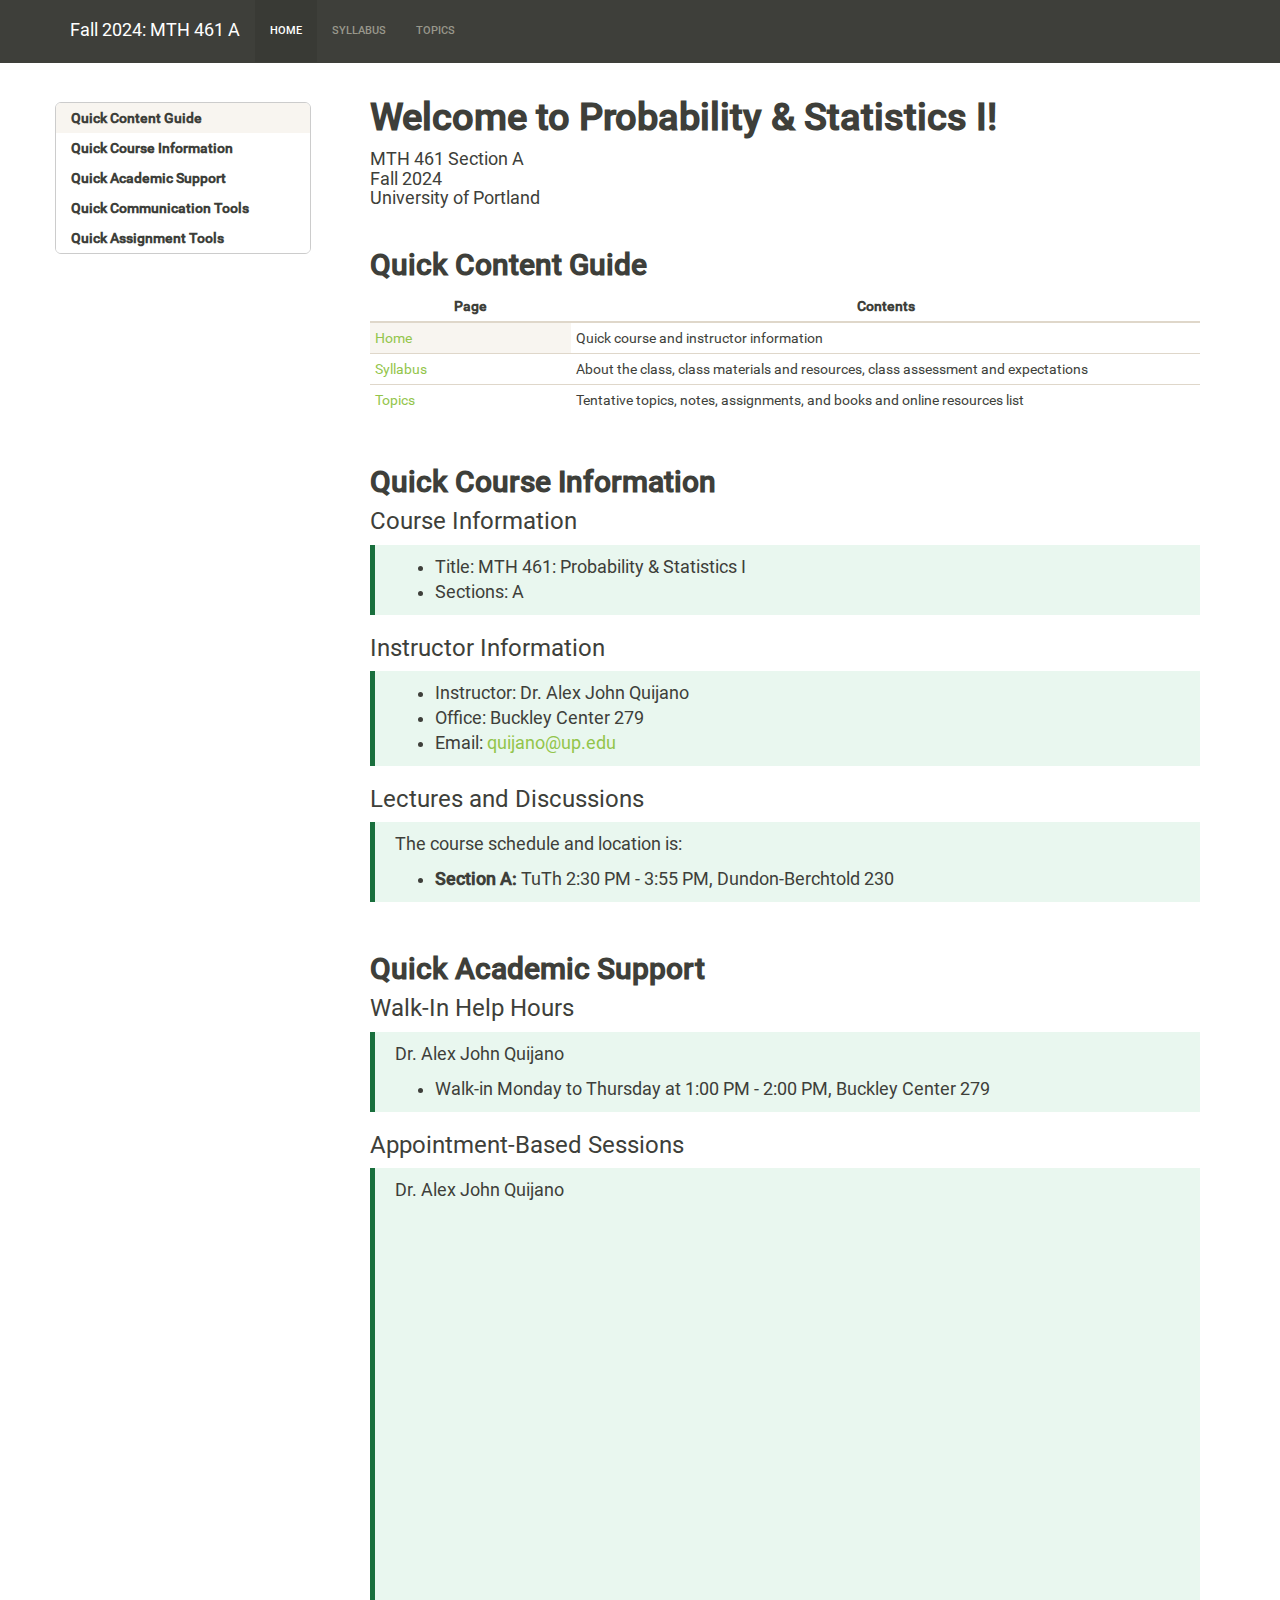
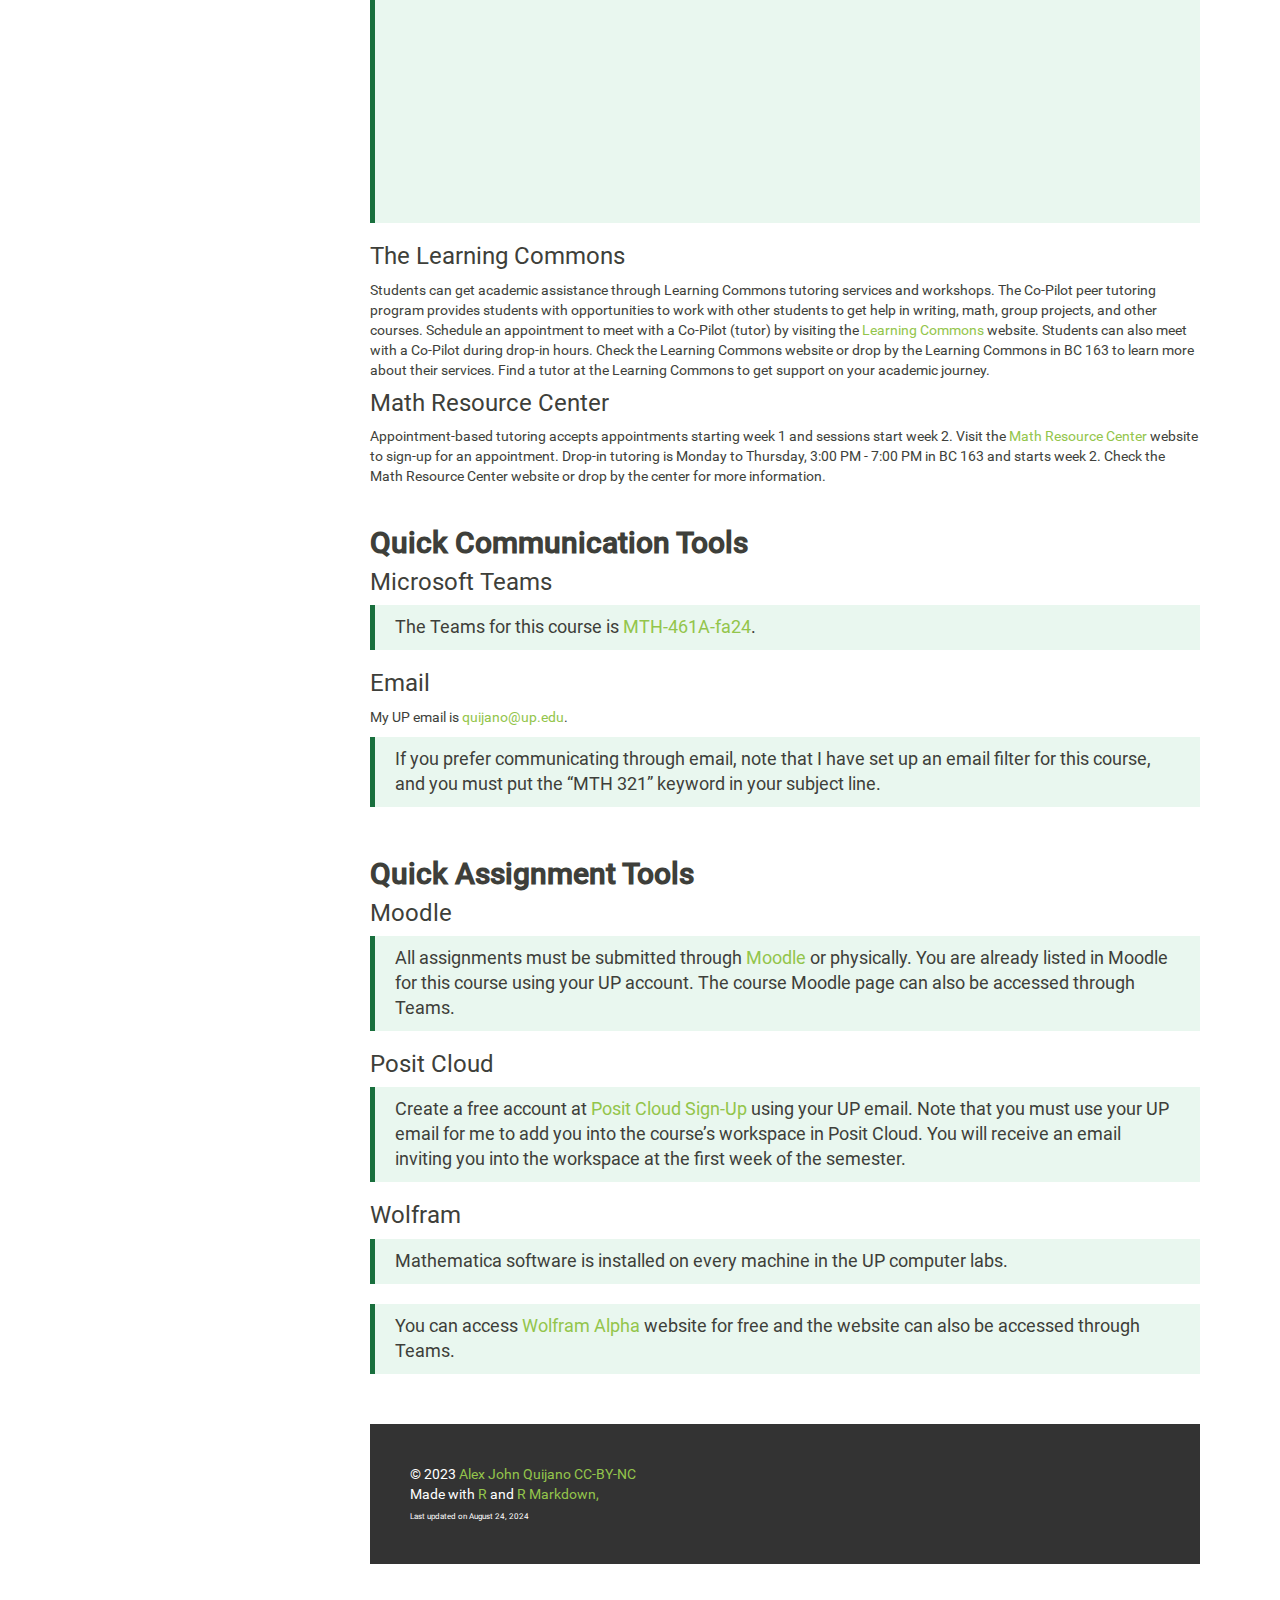
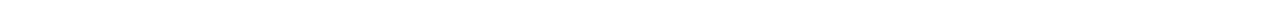
==== commit 7d604262: "minor updates" ====
--- a/docs/index.html
+++ b/docs/index.html
@@ -435,7 +435,7 @@
 <!-- Calendly inline widget begin -->
 <div class="calendly-inline-widget"
 data-url="https://calendly.com/alexjohnquijano?hide_landing_page_details=1&amp;hide_gdpr_banner=1"
-style="min-width:auto;height:900px;">
+style="min-width:auto;height:600px;">
 
 </div>
 <script type="text/javascript" src="https://assets.calendly.com/assets/external/widget.js" async></script>
@@ -513,9 +513,6 @@
 </div>
 <div id="wolfram" class="section level3">
 <h3>Wolfram</h3>
-<p>We will be using Wolfram Mathematica and Alpha as a computational
-tool for some assignments. Wolfram Mathematica and Alpha instructions
-and materials for completing assignments will be provided ad hoc.</p>
 <blockquote>
 <p>Mathematica software is installed on every machine in the UP computer
 labs.</p>
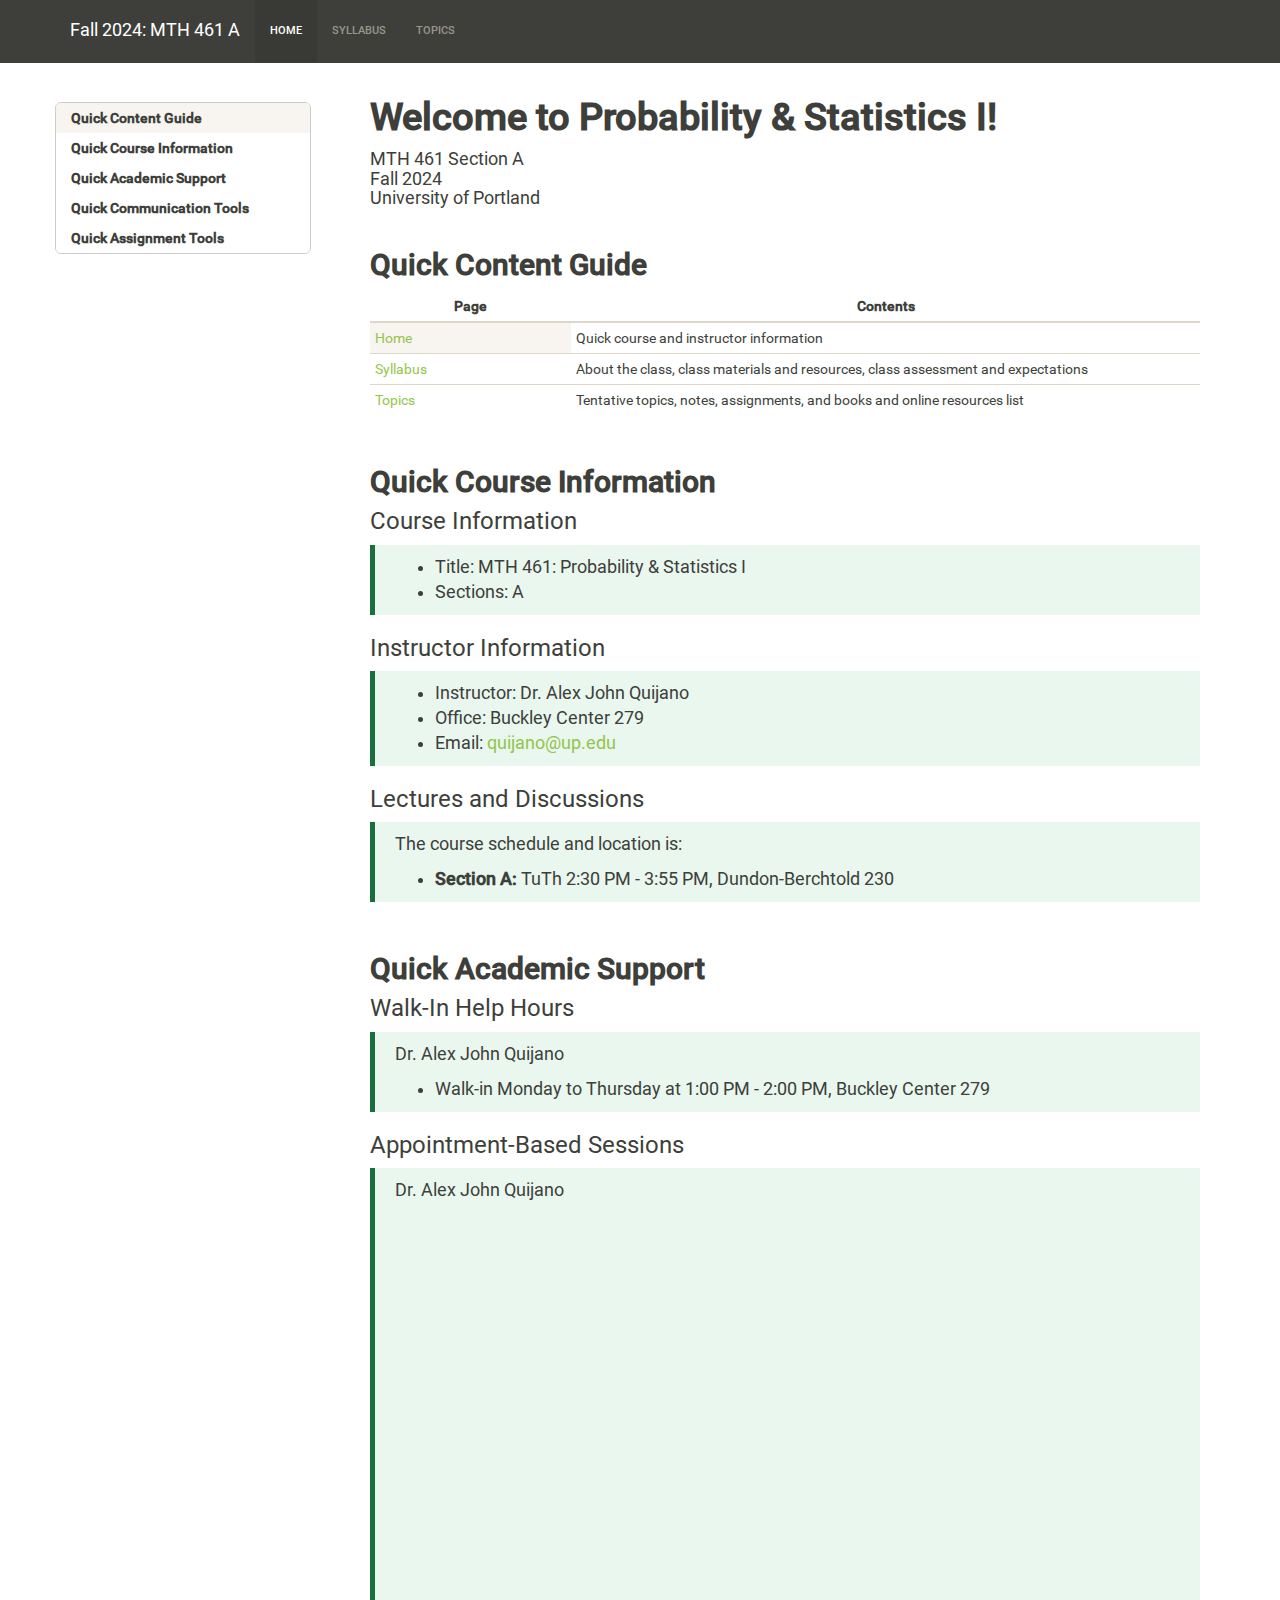
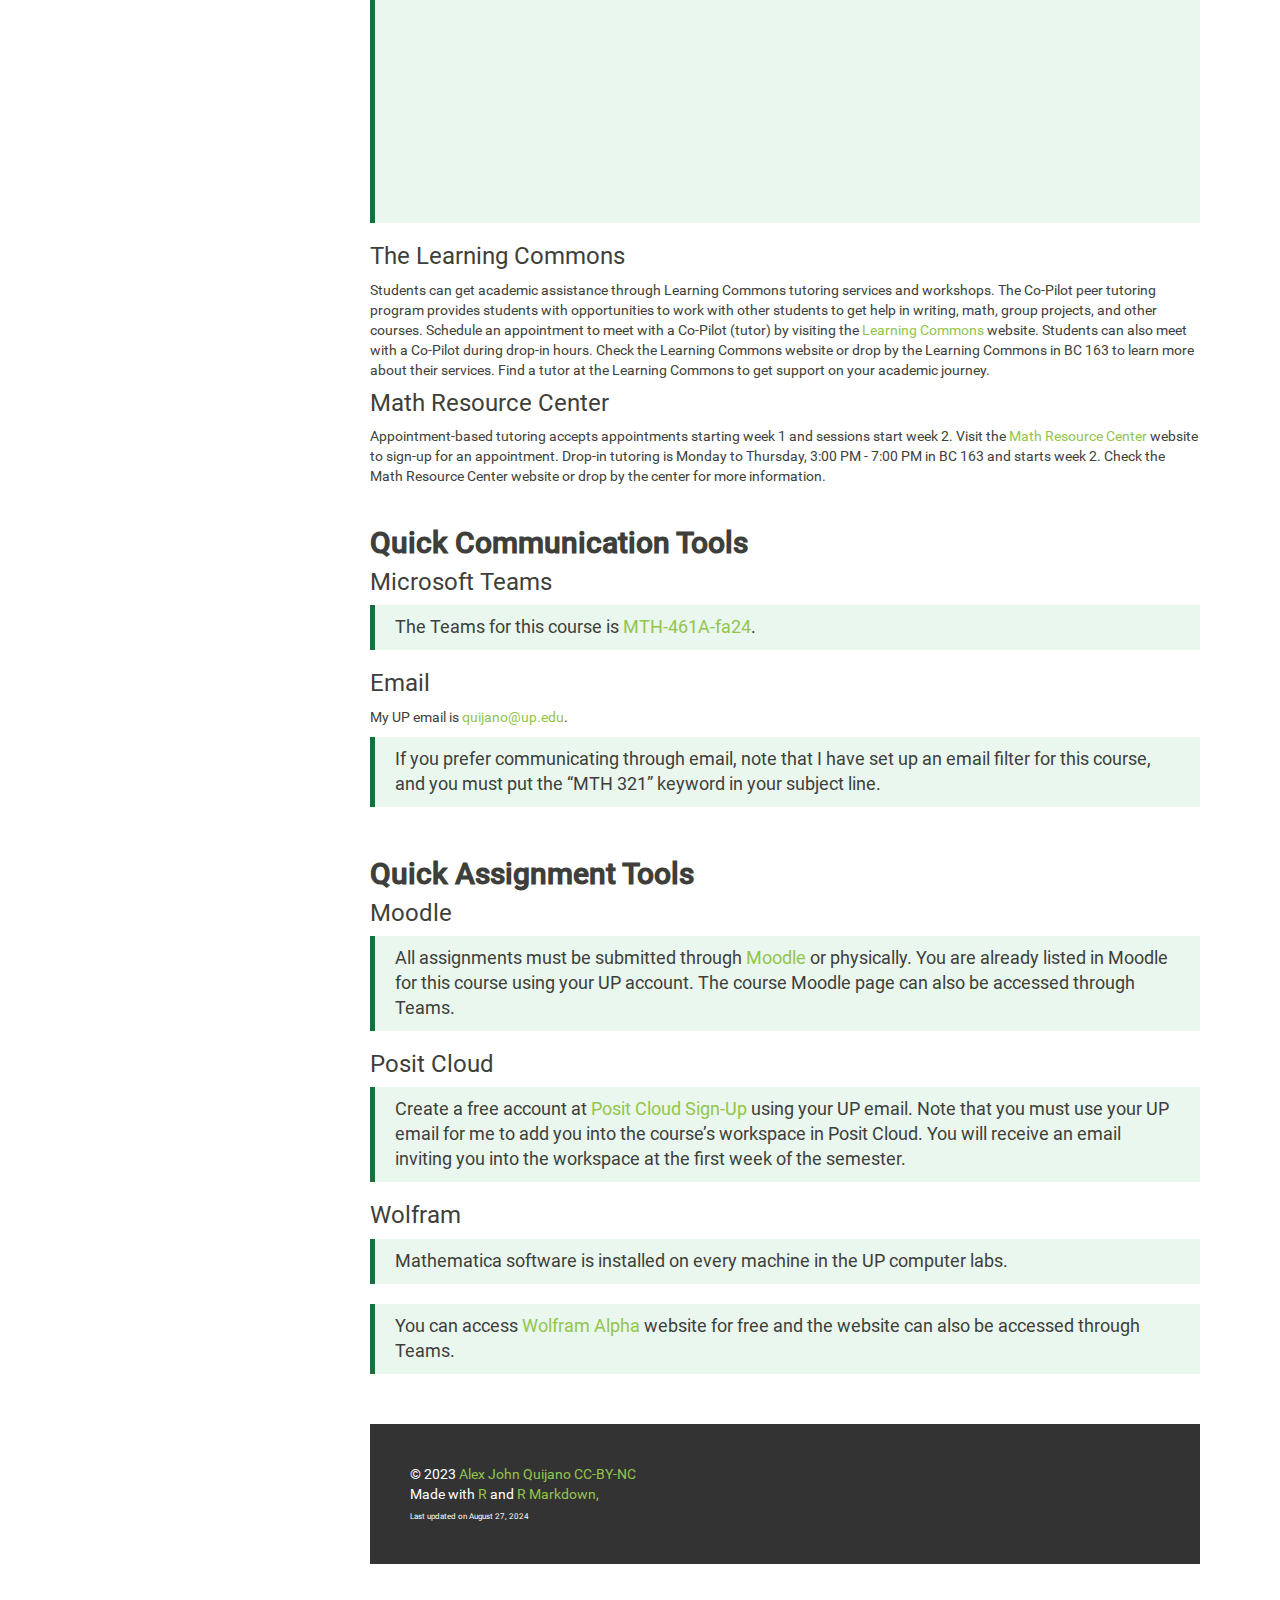
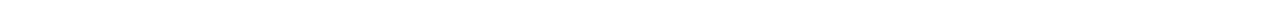
==== commit da2e3edf: "minor updates" ====
--- a/docs/index.html
+++ b/docs/index.html
@@ -459,7 +459,7 @@
 <h3>Math Resource Center</h3>
 <p>Appointment-based tutoring accepts appointments starting week 1 and
 sessions start week 2. Visit the <a
-href="https://www.up.edu/learningcommons/math-resource-center/index.html"
+href="https://www.up.edu/learningcommons/tutoring-services/math-resource-center/index.html"
 target="_blank">Math Resource Center</a> website to sign-up for an
 appointment. Drop-in tutoring is Monday to Thursday, 3:00 PM - 7:00 PM
 in BC 163 and starts week 2. Check the Math Resource Center website or
@@ -528,7 +528,7 @@
 
 <footer>© 2023 <a href="https://www.alexjohnquijano.com">Alex John Quijano</a> <a href="https://creativecommons.org/licenses/by-sa/4.0/">CC-BY-NC</a>
 <br/> Made with <a href="https://cran.r-project.org/">R</a> and <a href="https://rmarkdown.rstudio.com/">R Markdown,</a> 
-<br/><span style="font-size:0.8rem;">Last updated on August 24, 2024</span>
+<br/><span style="font-size:0.8rem;">Last updated on August 27, 2024</span>
 
 </footer><div class="tocify-extend-page" data-unique="tocify-extend-page" style="height: 0;"></div><!-- Add function to open links to external links in new tab, from: --><!-- https://yihui.name/en/2018/09/target-blank/ -->
 
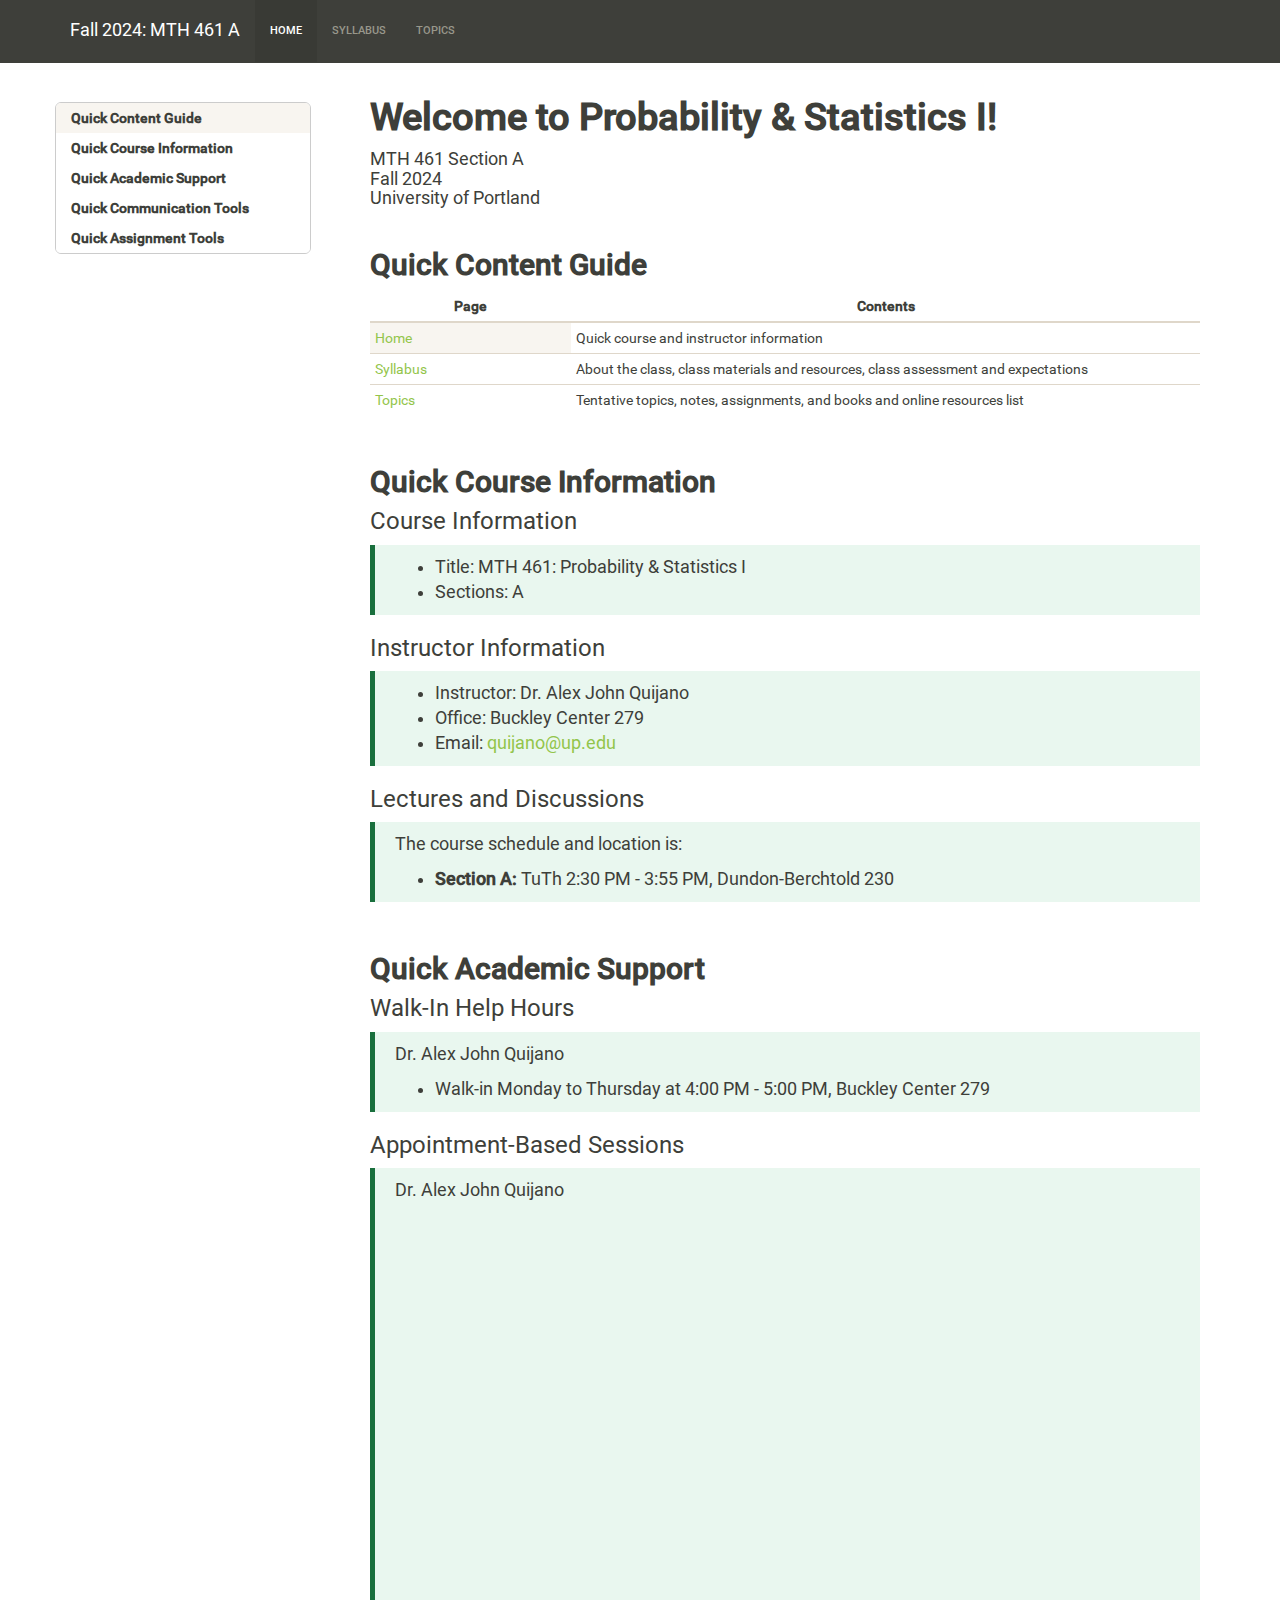
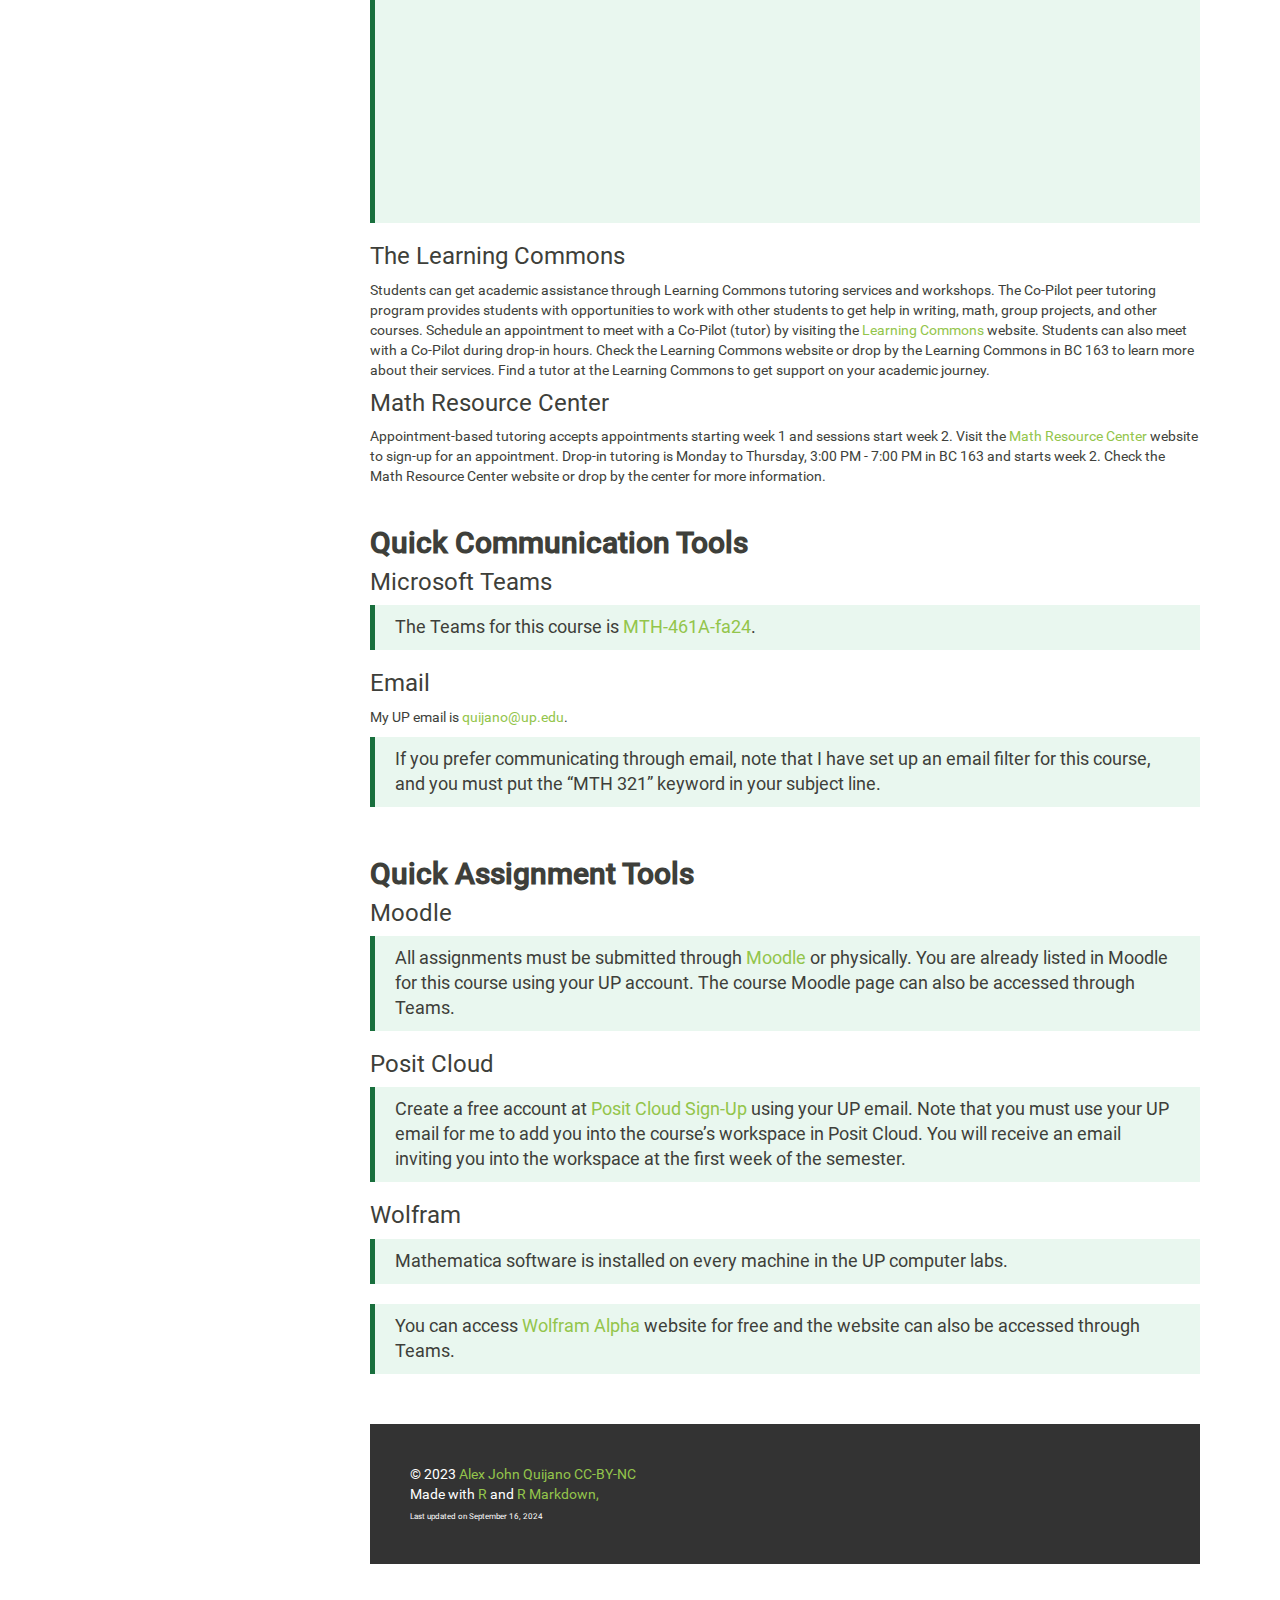
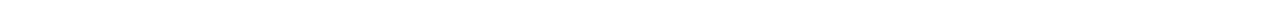
==== commit 9e0023c7: "topics update" ====
--- a/docs/index.html
+++ b/docs/index.html
@@ -423,7 +423,7 @@
 <blockquote>
 <p>Dr. Alex John Quijano</p>
 <ul>
-<li>Walk-in Monday to Thursday at 1:00 PM - 2:00 PM, Buckley Center
+<li>Walk-in Monday to Thursday at 4:00 PM - 5:00 PM, Buckley Center
 279</li>
 </ul>
 </blockquote>
@@ -528,7 +528,7 @@
 
 <footer>© 2023 <a href="https://www.alexjohnquijano.com">Alex John Quijano</a> <a href="https://creativecommons.org/licenses/by-sa/4.0/">CC-BY-NC</a>
 <br/> Made with <a href="https://cran.r-project.org/">R</a> and <a href="https://rmarkdown.rstudio.com/">R Markdown,</a> 
-<br/><span style="font-size:0.8rem;">Last updated on August 27, 2024</span>
+<br/><span style="font-size:0.8rem;">Last updated on September 16, 2024</span>
 
 </footer><div class="tocify-extend-page" data-unique="tocify-extend-page" style="height: 0;"></div><!-- Add function to open links to external links in new tab, from: --><!-- https://yihui.name/en/2018/09/target-blank/ -->
 
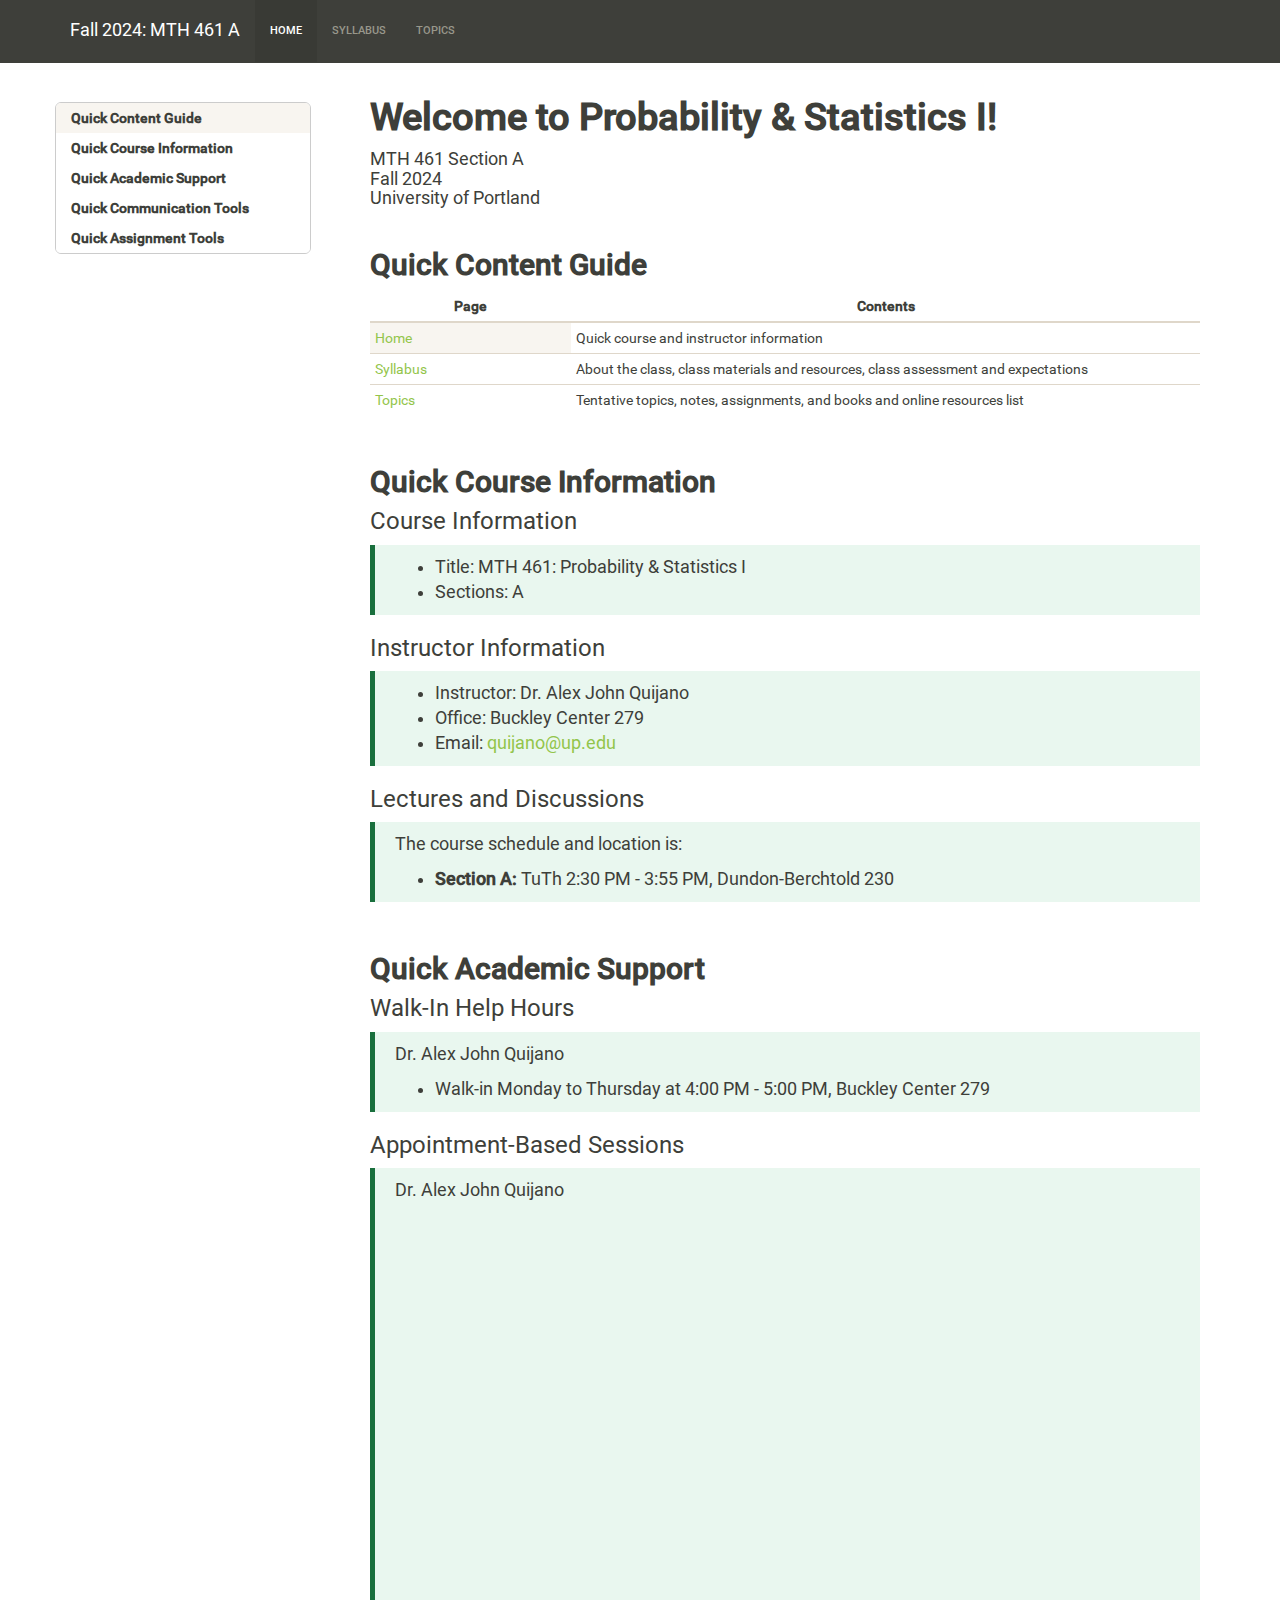
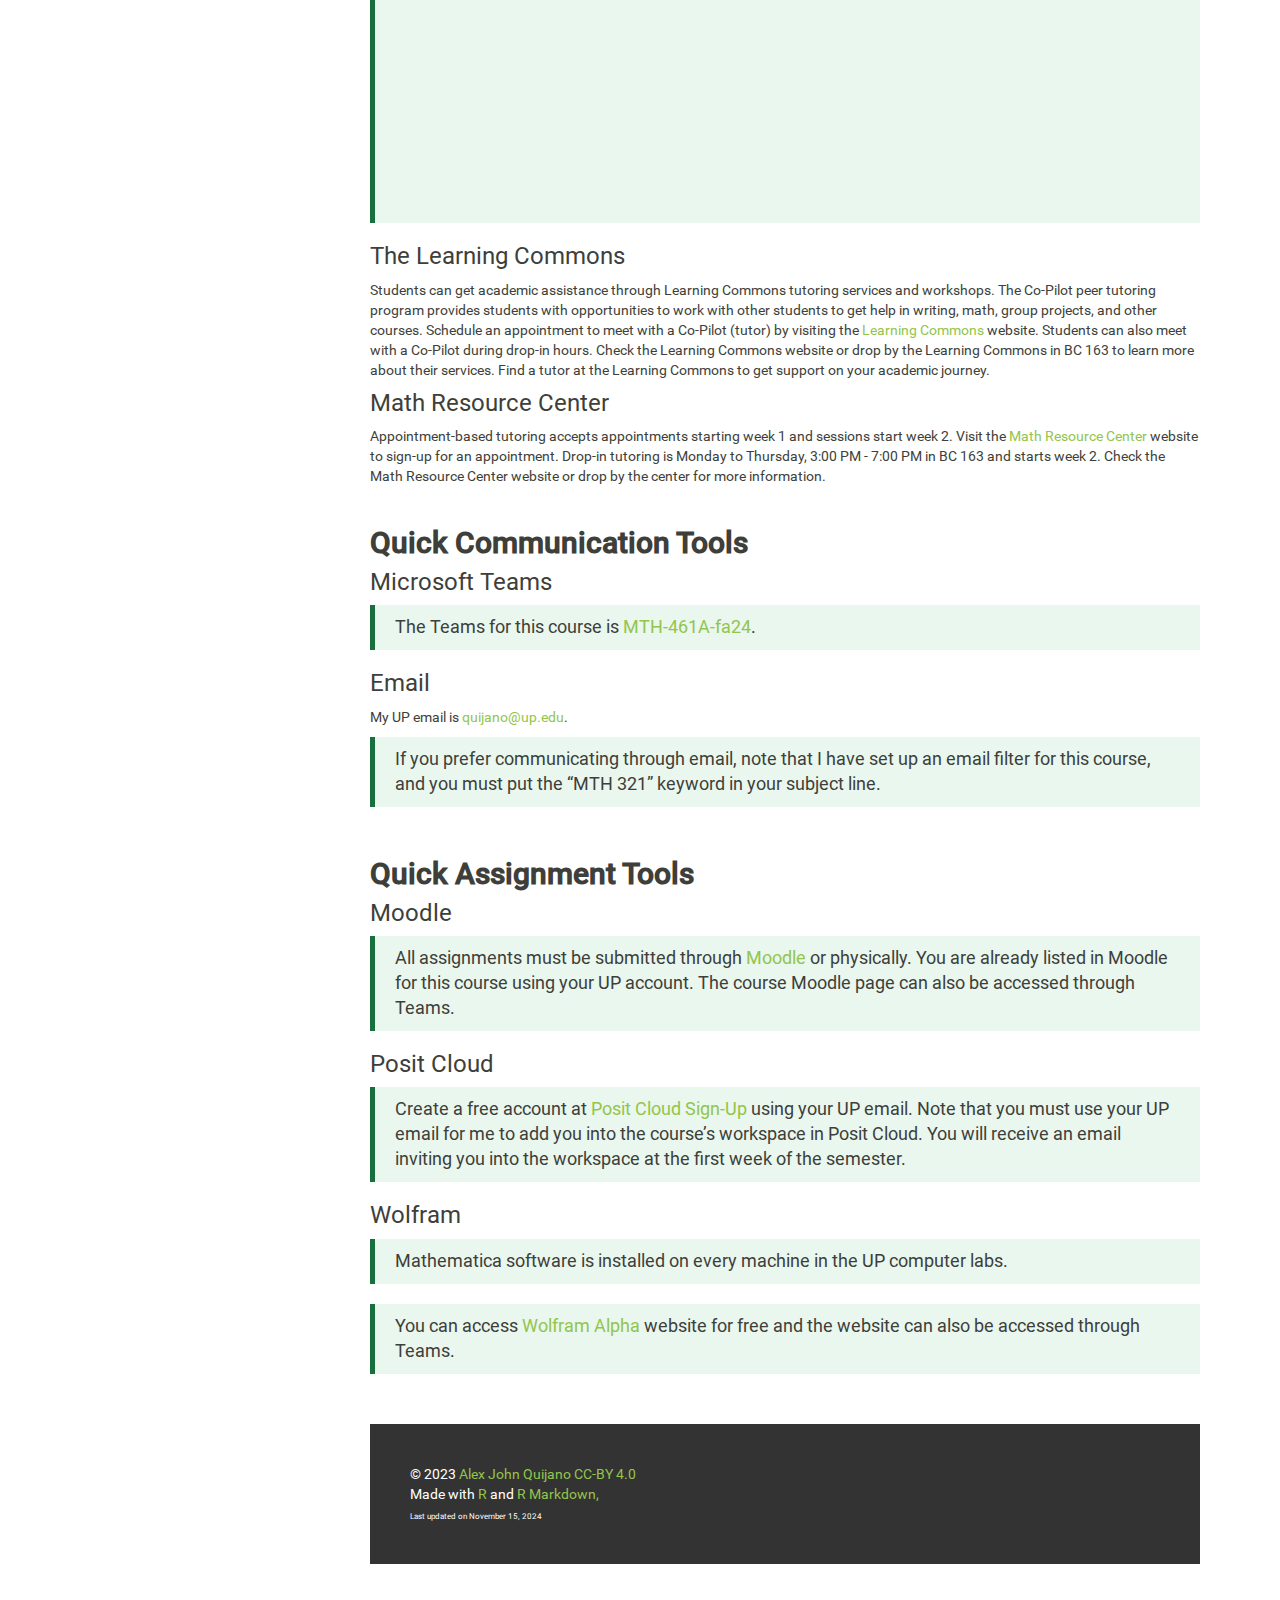
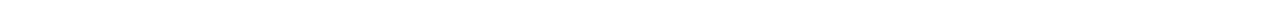
==== commit 27dd4e1d: "minor updates" ====
--- a/docs/index.html
+++ b/docs/index.html
@@ -526,9 +526,9 @@
 </div>
 </div>
 
-<footer>© 2023 <a href="https://www.alexjohnquijano.com">Alex John Quijano</a> <a href="https://creativecommons.org/licenses/by-sa/4.0/">CC-BY-NC</a>
+<footer>© 2023 <a href="https://www.alexjohnquijano.com">Alex John Quijano</a> <a href="https://creativecommons.org/licenses/by/4.0/">CC-BY 4.0</a>
 <br/> Made with <a href="https://cran.r-project.org/">R</a> and <a href="https://rmarkdown.rstudio.com/">R Markdown,</a> 
-<br/><span style="font-size:0.8rem;">Last updated on September 16, 2024</span>
+<br/><span style="font-size:0.8rem;">Last updated on November 15, 2024</span>
 
 </footer><div class="tocify-extend-page" data-unique="tocify-extend-page" style="height: 0;"></div><!-- Add function to open links to external links in new tab, from: --><!-- https://yihui.name/en/2018/09/target-blank/ -->
 
